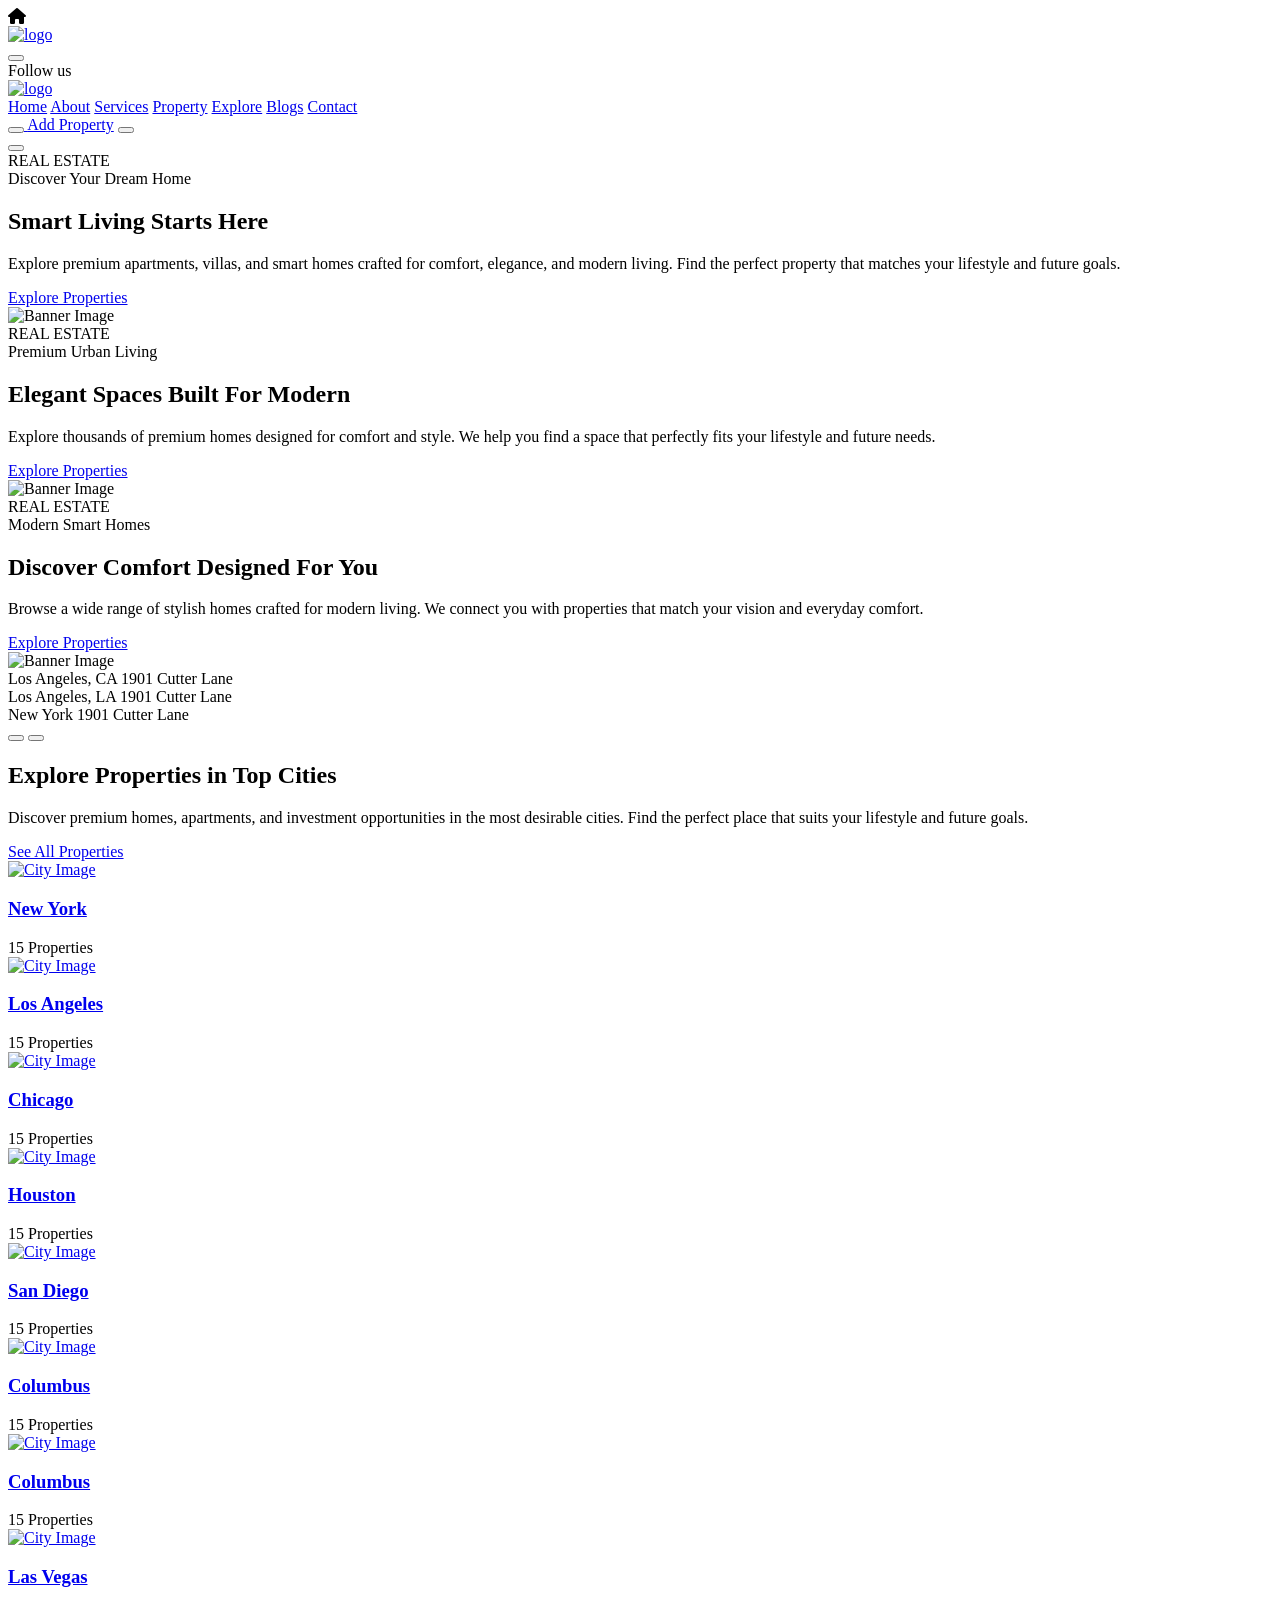
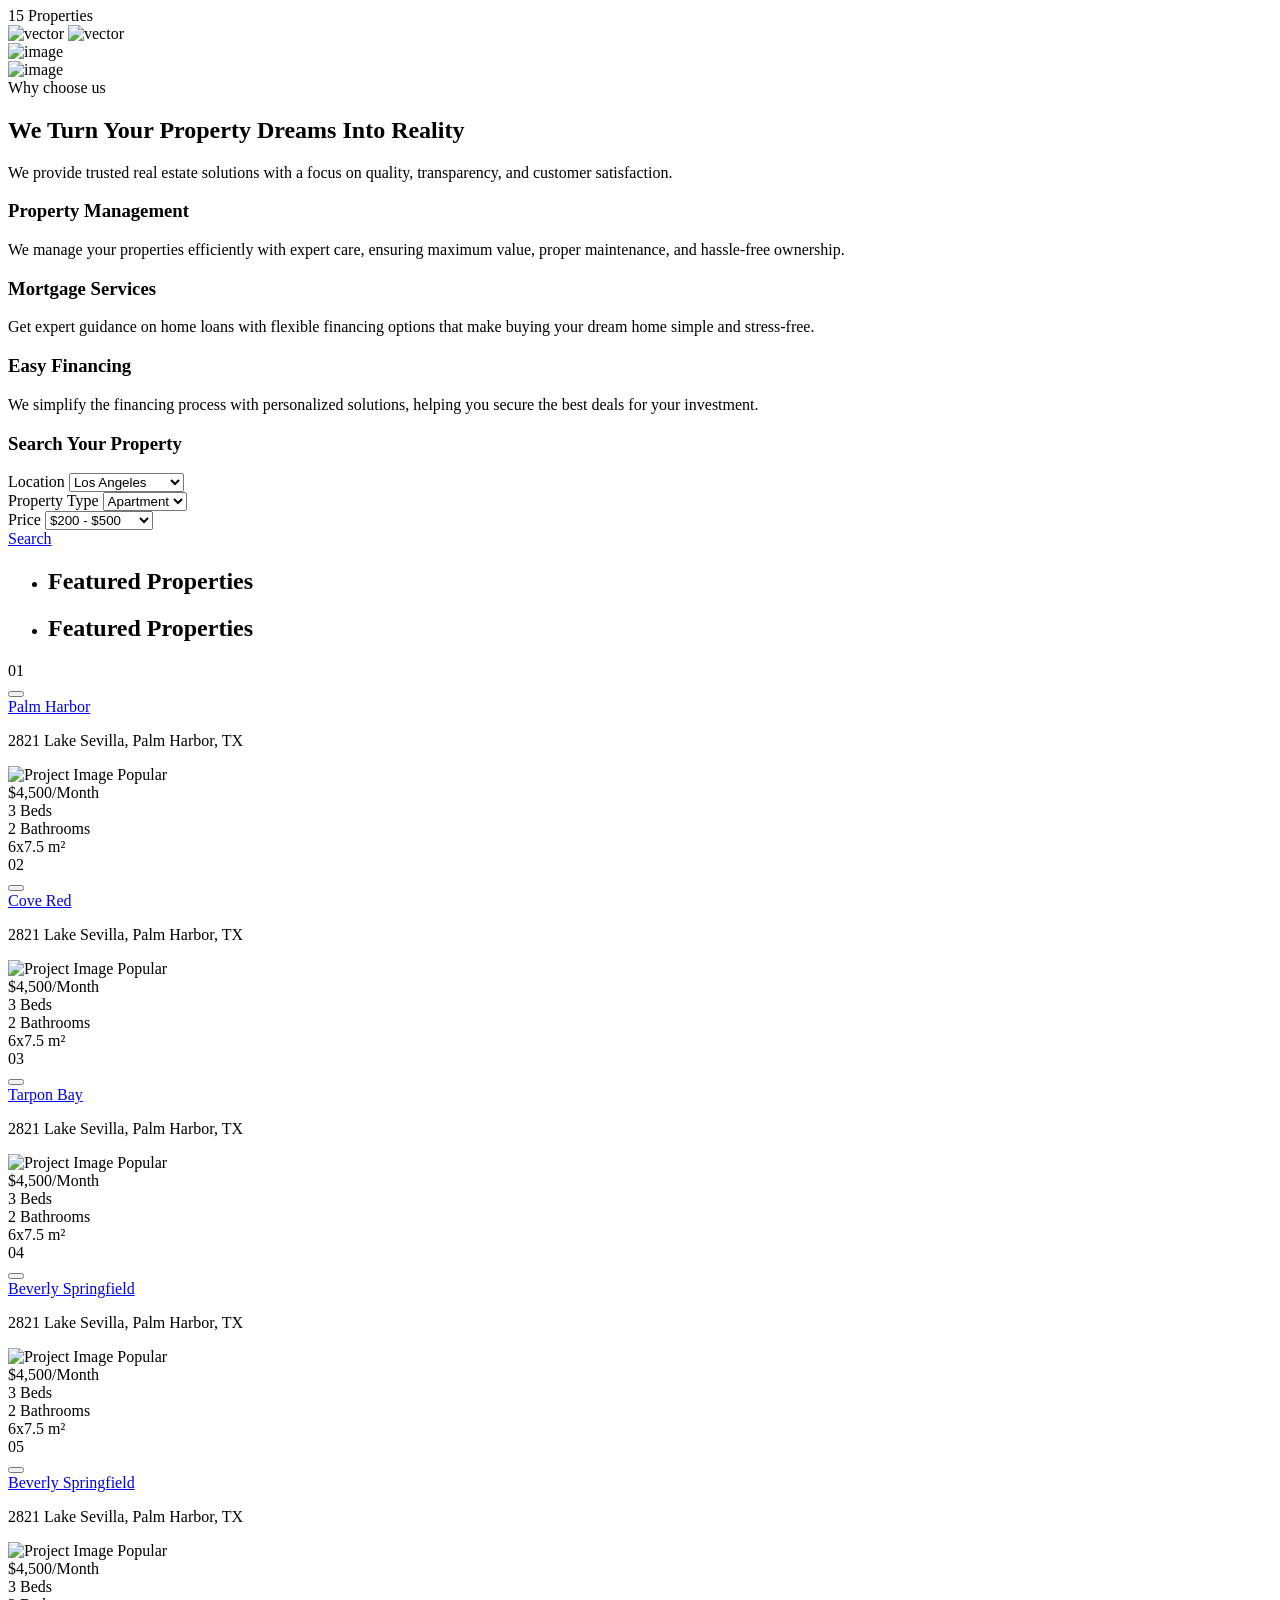
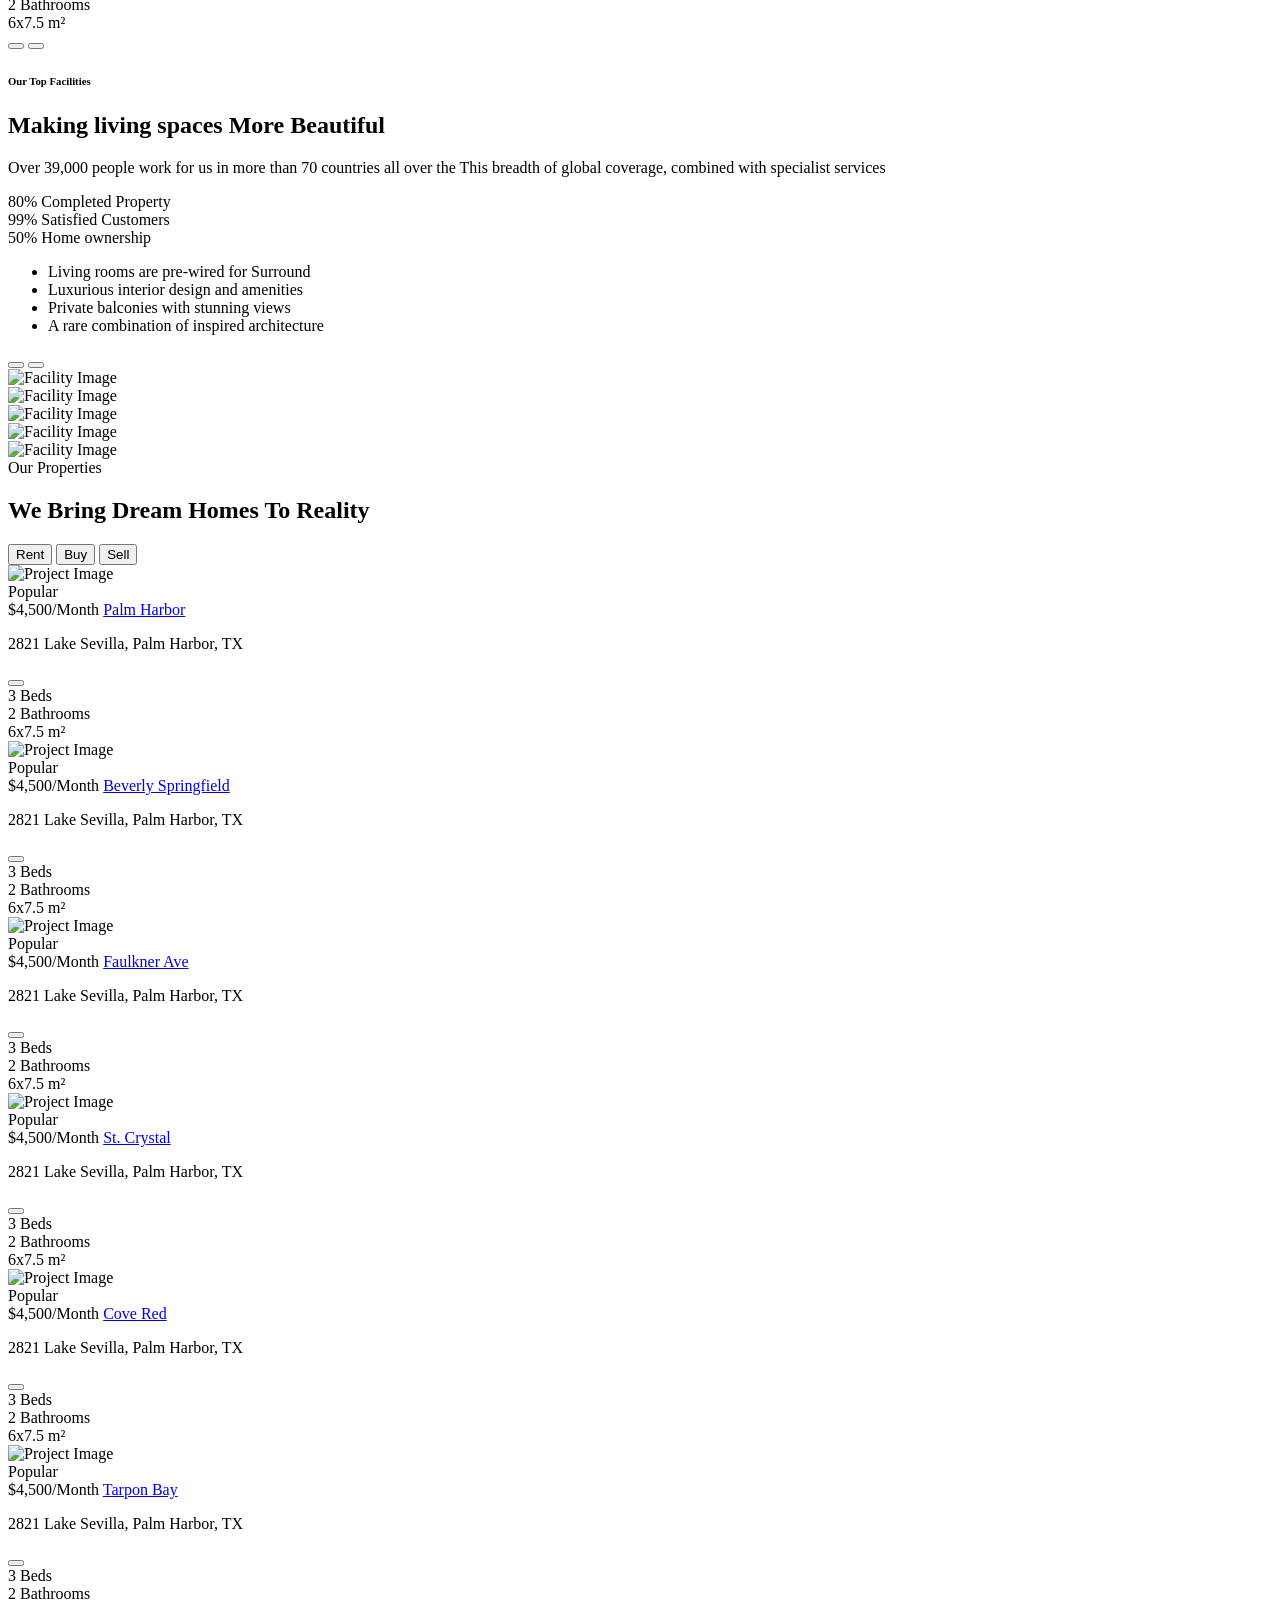
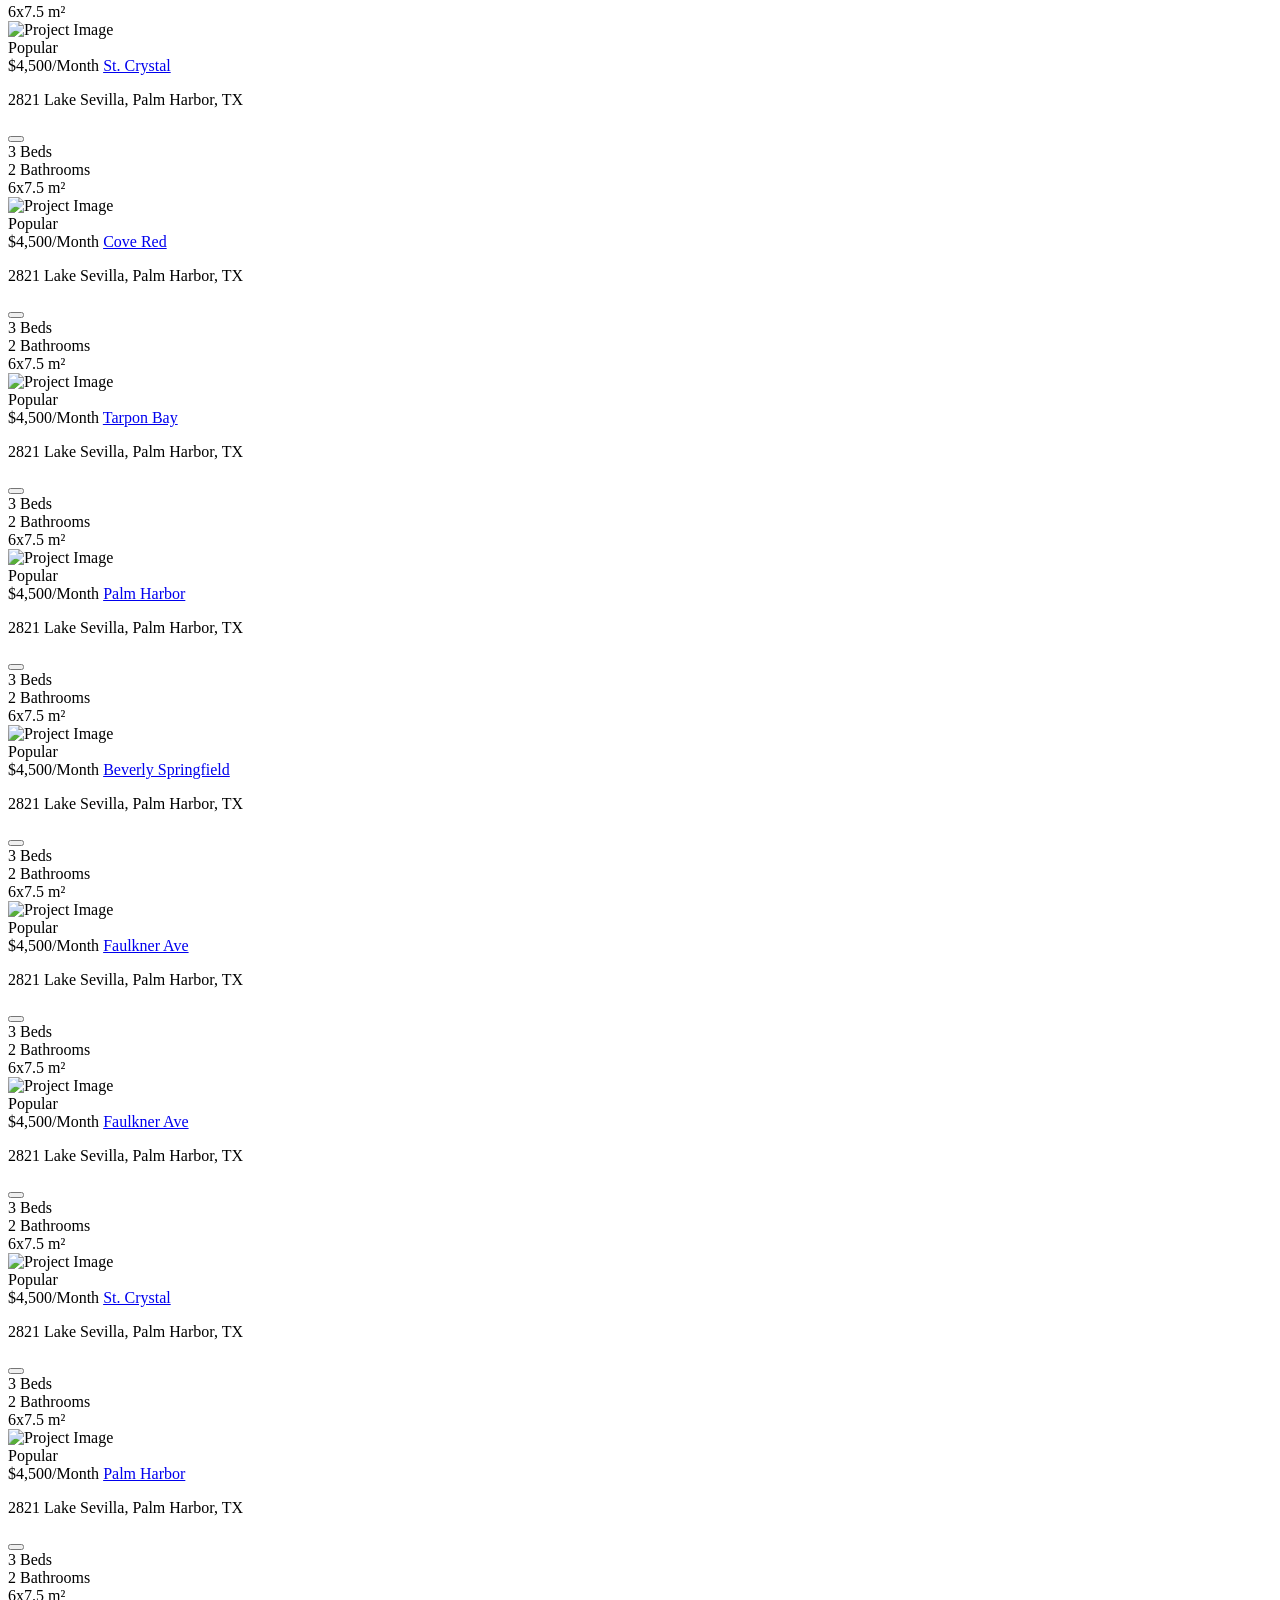
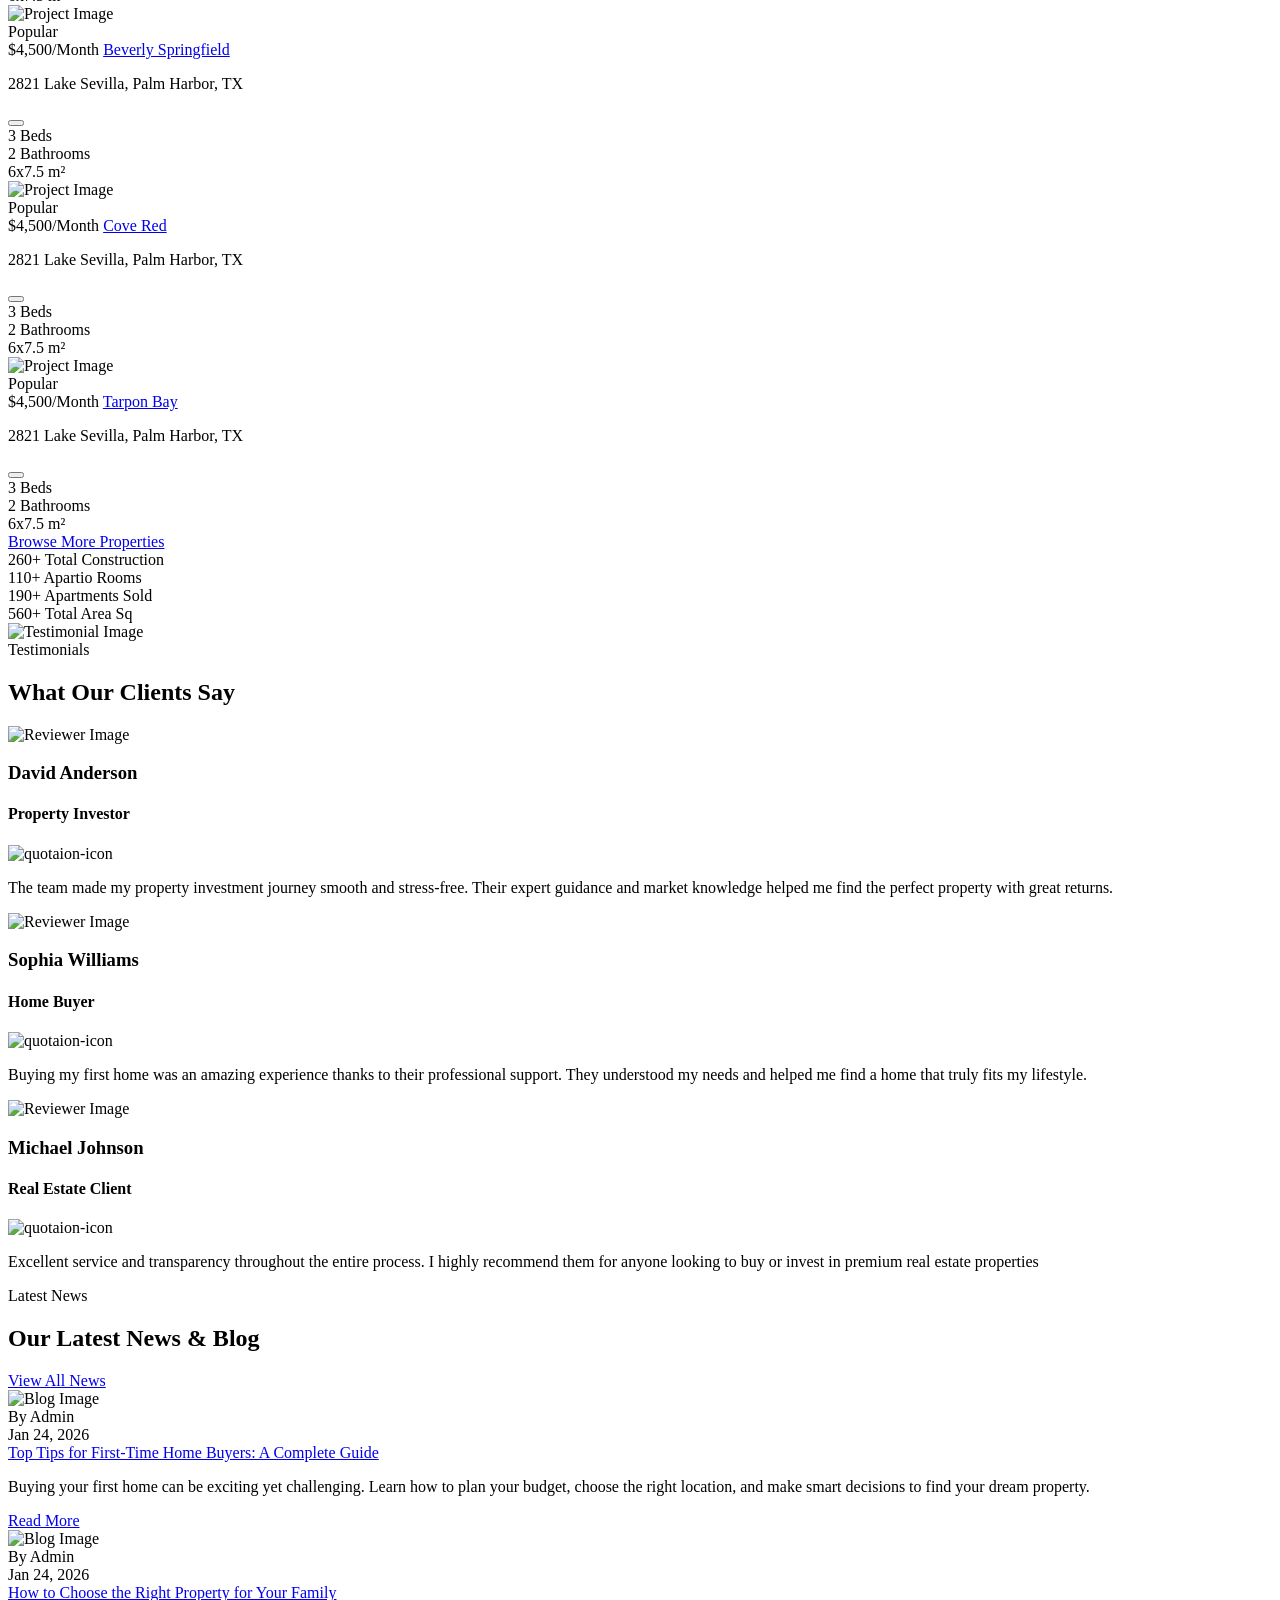
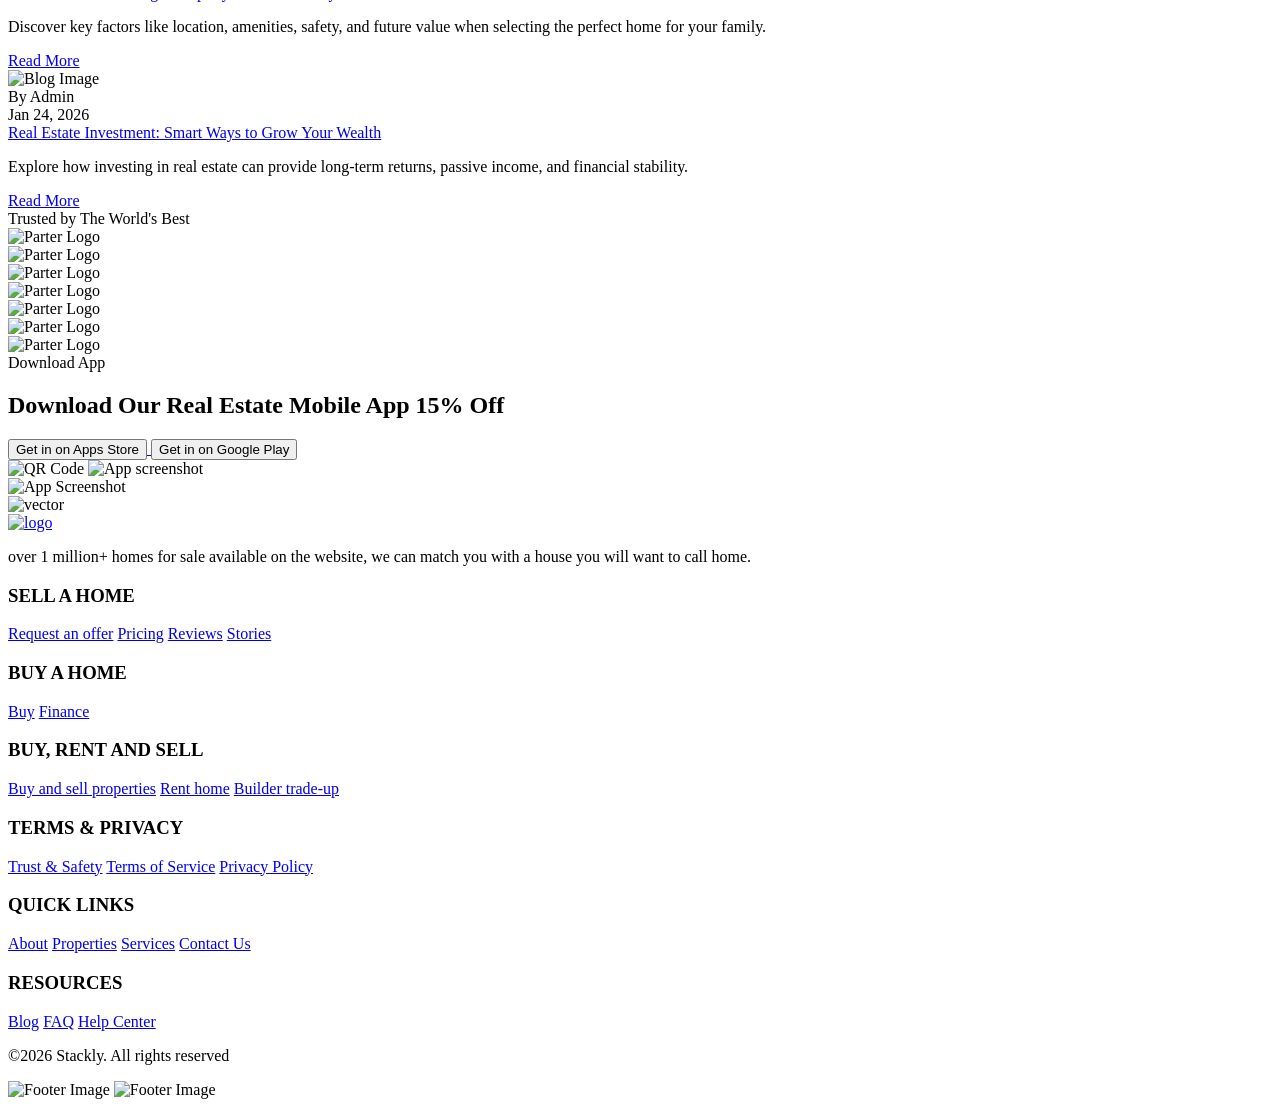
==== index.html @ b428b09b "Add files via upload" ====
<!DOCTYPE html>
<html lang="en">
<head>
    <meta charset="UTF-8">
    <meta name="viewport" content="width=device-width, initial-scale=1.0">
    <title>Stackly - Real Estate</title>

    <!-- libraries CSS -->
    <link rel="stylesheet" href="assets/icon/flaticon_real_estate.css">
        <link rel="stylesheet" href="https://cdnjs.cloudflare.com/ajax/libs/font-awesome/6.5.0/css/all.min.css">
    <link rel="stylesheet" href="assets/vendor/bootstrap/bootstrap.min.css">
    <link rel="stylesheet" href="assets/vendor/splide/splide.min.css">
    <link rel="stylesheet" href="assets/vendor/swiper/swiper-bundle.min.css">
    <link rel="stylesheet" href="assets/vendor/slim-select/slimselect.css">
    <link rel="stylesheet" href="assets/vendor/animate-wow/animate.min.css">

    <!-- custom CSS -->
    <link rel="stylesheet" href="assets/css/style.css">

</head>

<body>
    <div class="preloader" id="preloader">
  <!-- REAL ESTATE LOADER -->
<div id="loader">
    <div class="loader-container">

        <!-- Rotating Rings -->
        <div class="ring ring1"></div>
        <div class="ring ring2"></div>
        <div class="ring ring3"></div>

        <!-- Center Icon -->
        <div class="home-icon">
            <i class="fas fa-home"></i>
        </div>

    </div>
</div>
    </div>

    <!-- SIDEBAR SECTION START -->
    <div class="ul-sidebar">
        <!-- header -->
        <div class="ul-sidebar-header">
            <div class="ul-sidebar-header-logo">
                <a href="index.html">
                    <img src="assets/img/logo.webp" alt="logo" class="logo">
                </a>
            </div>
            <!-- sidebar closer -->
            <button class="ul-sidebar-closer"><i class="flaticon-close"></i></button>
        </div>

        <div class="ul-sidebar-header-nav-wrapper d-block d-lg-none"></div>

        <!-- sidebar footer -->
        <div class="ul-sidebar-footer">
            <span class="ul-sidebar-footer-title">Follow us</span>

            <div class="ul-sidebar-footer-social">
                <a href="404.html"><i class="flaticon-facebook"></i></a>
                <a href="404.html"><i class="flaticon-twitter"></i></a>
                <a href="404.html"><i class="flaticon-instagram"></i></a>
                <a href="404.html"><i class="flaticon-linkedin"></i></a>
            </div>
        </div>
    </div>
    <!-- SIDEBAR SECTION END -->

    <!-- HEADER SECTION START -->
    <header class="ul-header ul-header--home">
        <div class="ul-header-bottom">
            <div class="ul-header-bottom-wrapper">
                <!-- header left -->
                <div class="header-bottom-left">
                    <div class="logo-container">
                        <a href="index.html" class="d-inline-block"><img src="assets/img/logo.webp" alt="logo" class="logo"></a>
                    </div>
                </div>

                <!-- header nav -->
                <div class="ul-header-nav-wrapper">
                    <div class="to-go-to-sidebar-in-mobile">
                        <nav class="ul-header-nav">
                           <a href="index.html">Home</a>
                            <a href="about.html">About</a>
                           <a href="services.html">Services</a>
                           <a href="projects.html">Property</a>
                           <a href="how-it-works.html">Explore</a>
                           <a href="blog.html">Blogs</a>
                            <a href="contact.html">Contact</a>
                        </nav>
                    </div>
                </div>

                <!-- actions -->
                <div class="ul-header-actions">
                    <a href="login.html">
    <button>
        <i class="flaticon-user"></i>
    </button>
</a>
<a href="register.html" class="mobile-home-btn">
    <i class="flaticon-home"></i>
</a>
                    <a href="register.html" class="add-property-btn d-xxs-none"><i class="flaticon-home"></i> Add Property</a>
                    <button class="ul-header-sidebar-opener"><i class="flaticon-menu-button"></i></button>
                </div>

                <!-- sidebar opener -->
                <div class="d-none">
                    <button class="ul-header-sidebar-opener"><i class="flaticon-menu-button"></i></button>
                </div>
            </div>
        </div>
    </header>
    <!-- HEADER SECTION END -->

    <main>
        <!-- BANNER SECTION START -->
        <section class="ul-banner">
            <!-- top -->
            <div class="top">
                <div class="ul-banner-slider swiper">
                    <div class="swiper-wrapper">
                        <!-- single slide -->
                        <div class="swiper-slide">
                            <div class="ul-banner-slide slide-1">
                                <div class="ul-banner-container">
                                    <div class="row align-items-center flex-sm-row flex-column-reverse">
                                        <!-- banner text -->
           <div class="col-md-9 col-sm-8">

    <span class="ul-banner-slide-shadow-title">REAL ESTATE</span>

    <div class="ul-banner-slide-txt wow animate__fadeInUp">

        <span class="ul-banner-slide-sub-title">Discover Your Dream Home</span>

        <h1 class="ul-banner-slide-title">
            Smart Living Starts Here
        </h1>

        <p class="ul-banner-slide-descr">
            Explore premium apartments, villas, and smart homes crafted for comfort, elegance, and modern living. 
            Find the perfect property that matches your lifestyle and future goals.
        </p>

        <div class="ul-banner-slide-btns">
            <a href="404.html" class="ul-btn">Explore Properties</a>
        </div>

    </div>

</div>
                                        <!-- banner image -->
                                        <div class="col-md-3 col-sm-4">
                                            <div class="ul-banner-slide-img wow animate__fadeInUp">
                                                <img src="assets/img/banner-img-1.webp" alt="Banner Image">
                                                <a href="404.html" class="ul-banner-slide-video-btn"><i class="flaticon-play"></i></a>
                                            </div>
                                        </div>
                                    </div>
                                </div>
                            </div>
                        </div>
                        <!-- single slide -->
                        <div class="swiper-slide">
                            <div class="ul-banner-slide slide-2">
                                <div class="ul-banner-container">
                                    <div class="row align-items-center flex-sm-row flex-column-reverse">
                                        <!-- banner text -->
                                        <div class="col-md-9 col-sm-8">
    <span class="ul-banner-slide-shadow-title">REAL ESTATE</span>

    <div class="ul-banner-slide-txt wow animate__fadeInUp">
        <span class="ul-banner-slide-sub-title">Premium Urban Living</span>

        <h1 class="ul-banner-slide-title">
            Elegant Spaces Built For Modern
        </h1>

        <p class="ul-banner-slide-descr">
            Explore thousands of premium homes designed for comfort and style. We help you find a space that perfectly fits your lifestyle and future needs.
        </p>

        <div class="ul-banner-slide-btns">
            <a href="404.html" class="ul-btn">Explore Properties</a>
        </div>
    </div>
</div>
                                        <!-- banner image -->
                                        <div class="col-md-3 col-sm-4">
                                            <div class="ul-banner-slide-img wow animate__fadeInUp">
                                                <img src="assets/img/banner-img-2.webp" alt="Banner Image">
                                                <a href="404.html" class="ul-banner-slide-video-btn"><i class="flaticon-play"></i></a>
                                            </div>
                                        </div>
                                    </div>
                                </div>
                            </div>
                        </div>
                        <!-- single slide -->
                        <div class="swiper-slide">
                            <div class="ul-banner-slide slide-3">
                                <div class="ul-banner-container">
                                    <div class="row align-items-center flex-sm-row flex-column-reverse">
                                        <!-- banner text -->
      <div class="col-md-9 col-sm-8">
    <span class="ul-banner-slide-shadow-title">REAL ESTATE</span>

    <div class="ul-banner-slide-txt wow animate__fadeInUp">
        <span class="ul-banner-slide-sub-title">Modern Smart Homes</span>

        <h1 class="ul-banner-slide-title">
            Discover Comfort Designed For You
        </h1>

        <p class="ul-banner-slide-descr">
            Browse a wide range of stylish homes crafted for modern living. We connect you with properties that match your vision and everyday comfort.
        </p>

        <div class="ul-banner-slide-btns">
            <a href="404.html" class="ul-btn">Explore Properties</a>
        </div>
    </div>
</div>
                                        <!-- banner image -->
                                        <div class="col-md-3 col-sm-4">
                                            <div class="ul-banner-slide-img wow animate__fadeInUp">
                                                <img src="assets/img/banner-img-3.webp" alt="Banner Image">
                                                <a href="404.html" class="ul-banner-slide-video-btn"><i class="flaticon-play"></i></a>
                                            </div>
                                        </div>
                                    </div>
                                </div>
                            </div>
                        </div>
                    </div>
                </div>
            </div>

            <!-- bottom -->
            <div class="bottom">
                <div class="left wow animate__fadeInUp">
                    <div class="ul-banner-address-slider swiper">
                        <div class="swiper-wrapper">
                            <!-- single slide -->
                            <div class="swiper-slide">
                                <span class="address-1">Los Angeles, CA</span>
                                <span class="address-2">1901 Cutter Lane</span>
                            </div>

                            <!-- single slide -->
                            <div class="swiper-slide">
                                <span class="address-1">Los Angeles, LA</span>
                                <span class="address-2">1901 Cutter Lane</span>
                            </div>

                            <!-- single slide -->
                            <div class="swiper-slide">
                                <span class="address-1">New York</span>
                                <span class="address-2">1901 Cutter Lane</span>
                            </div>
                        </div>

                    </div>
                </div>

                <div class="right wow animate__fadeInUp">
                    <div class="ul-banner-slider-pagination"></div>
                    <div class="ul-banner-slider-nav ul-slider-nav">
                        <button class="prev"><i class="flaticon-left"></i></button>
                        <button class="next"><i class="flaticon-right"></i></button>
                    </div>
                </div>
            </div>
        </section>
        <!-- BANNER SECTION END -->


        <!-- CITIES SECTION START -->
        <section class="ul-cities ul-section-spacing">
            <div class="ul-container wow animate__fadeInUp">
                <!-- section heading -->
                <div class="ul-section-heading">
                    <div class="left">
                        <h2 class="ul-section-title">Explore Properties in Top Cities</h2>
                        <p class="ul-section-descr"> Discover premium homes, apartments, and investment opportunities in the most desirable cities. Find the perfect place that suits your lifestyle and future goals.</p>
                    </div>
                    <div class="right">
                        <a href="404.html" class="ul-btn">See All Properties</a>
                    </div>
                </div>

                <!-- cities -->
                <div class="row row-cols-xl-4 row-cols-md-3 row-cols-2 row-cols-xxs-1 g-4 mx-auto">
                    <!-- single city -->
                    <div class="col">
                        <div class="ul-city">
                            <div class="img"><a href="404.html"><img src="assets/img/city-1.webp" alt="City Image"></a></div>
                            <div class="txt">
                                <h3 class="ul-city-title"><a href="404.html">New York</a></h3>
                                <span class="ul-city-count">15 Properties</span>
                            </div>
                        </div>
                    </div>

                    <!-- single city -->
                    <div class="col">
                        <div class="ul-city">
                            <div class="img"><a href="404.html"><img src="assets/img/city-2.webp" alt="City Image"></a></div>
                            <div class="txt">
                                <h3 class="ul-city-title"><a href="404.html">Los Angeles</a></h3>
                                <span class="ul-city-count">15 Properties</span>
                            </div>
                        </div>
                    </div>

                    <!-- single city -->
                    <div class="col">
                        <div class="ul-city">
                            <div class="img"><a href="404.html"><img src="assets/img/city-3.webp" alt="City Image"></a></div>
                            <div class="txt">
                                <h3 class="ul-city-title"><a href="404.html">Chicago</a></h3>
                                <span class="ul-city-count">15 Properties</span>
                            </div>
                        </div>
                    </div>

                    <!-- single city -->
                    <div class="col">
                        <div class="ul-city">
                            <div class="img"><a href="404.html"><img src="assets/img/city-4.webp" alt="City Image"></a></div>
                            <div class="txt">
                                <h3 class="ul-city-title"><a href="404.html">Houston</a></h3>
                                <span class="ul-city-count">15 Properties</span>
                            </div>
                        </div>
                    </div>

                    <!-- single city -->
                    <div class="col">
                        <div class="ul-city">
                            <div class="img"><a href="404.html"><img src="assets/img/city-5.webp" alt="City Image"></a></div>
                            <div class="txt">
                                <h3 class="ul-city-title"><a href="404.html">San Diego</a></h3>
                                <span class="ul-city-count">15 Properties</span>
                            </div>
                        </div>
                    </div>

                    <!-- single city -->
                    <div class="col">
                        <div class="ul-city">
                            <div class="img"><a href="404.html"><img src="assets/img/city-6.webp" alt="City Image"></a></div>
                            <div class="txt">
                                <h3 class="ul-city-title"><a href="404.html">Columbus</a></h3>
                                <span class="ul-city-count">15 Properties</span>
                            </div>
                        </div>
                    </div>

                    <!-- single city -->
                    <div class="col">
                        <div class="ul-city">
                            <div class="img"><a href="404.html"><img src="assets/img/city-7.webp" alt="City Image"></a></div>
                            <div class="txt">
                                <h3 class="ul-city-title"><a href="404.html">Columbus</a></h3>
                                <span class="ul-city-count">15 Properties</span>
                            </div>
                        </div>
                    </div>

                    <!-- single city -->
                    <div class="col">
                        <div class="ul-city">
                            <div class="img"><a href="404.html"><img src="assets/img/city-8.webp" alt="City Image"></a></div>
                            <div class="txt">
                                <h3 class="ul-city-title"><a href="404.html">Las Vegas</a></h3>
                                <span class="ul-city-count">15 Properties</span>
                            </div>
                        </div>
                    </div>
                </div>
            </div>

            <!-- vector -->
            <div class="ul-cities-vectors">
                <img src="assets/img/cities-vector-1.webp" alt="vector" class="vector-1 wow animate__fadeInLeft">
                <img src="assets/img/cities-vector-2.webp" alt="vector" class="vector-2 wow animate__fadeInUp">
            </div>
        </section>
        <!-- CITIES SECTION END -->


        <!-- WHY CHOOSE US SECTION START -->
        <section class="ul-why-choose-us ul-section-spacing wow animate__fadeInUp">
            <div class="ul-container">
                <div class="row row-cols-lg-2 row-cols-1 align-items-center">
                    <div class="col">
                        <!-- <div class="d-flex justify-content-end"> -->
                        <div class="ul-why-choose-us-imgs">
                            <div class="img"><img src="assets/img/why1.webp" alt="image"></div>
                            <div class="img">
                                <img src="assets/img/why.webp" alt="image">
                                <!-- icon -->
                                <div class="icon"><i class="flaticon-home-agreement"></i></div>
                            </div>
                        </div>
                        <!-- </div> -->
                    </div>

                    <!-- txt -->
                    <div class="col">
                        <div class="ul-why-choose-us-txt">
                            <span class="ul-section-sub-title">Why choose us</span>
                            <h2 class="ul-section-title">We Turn Your Property Dreams Into Reality</h2>
                            <p class="ul-why-choose-us-heading-descr">We provide trusted real estate solutions with a focus on quality, transparency, and customer satisfaction.</p>

                            <div class="ul-why-choose-us-list">
                                <div class="ul-why-choose-us-list-item">
                                    <div class="icon"><i class="flaticon-property"></i></div>
                                    <div class="txt">
                                        <h3 class="ul-why-choose-us-list-item-title">Property Management</h3>
                                        <p class="ul-why-choose-us-list-item-descr">We manage your properties efficiently with expert care, ensuring maximum value, proper maintenance, and hassle-free ownership.</p>
                                    </div>
                                </div>

                                <div class="ul-why-choose-us-list-item">
                                    <div class="icon"><i class="flaticon-list-1"></i></div>
                                    <div class="txt">
                                        <h3 class="ul-why-choose-us-list-item-title">Mortgage Services</h3>
                                        <p class="ul-why-choose-us-list-item-descr">Get expert guidance on home loans with flexible financing options that make buying your dream home simple and stress-free.</p>
                                    </div>
                                </div>

                                <div class="ul-why-choose-us-list-item">
                                    <div class="icon"><i class="flaticon-change"></i></div>
                                    <div class="txt">
                                        <h3 class="ul-why-choose-us-list-item-title">Easy Financing</h3>
                                        <p class="ul-why-choose-us-list-item-descr">We simplify the financing process with personalized solutions, helping you secure the best deals for your investment.</p>
                                    </div>
                                </div>
                            </div>
                        </div>
                    </div>
                </div>
            </div>
        </section>
        <!-- WHY CHOOSE US SECTION END -->


        <!-- PROPERTY FILTER SEARCH SECTION START -->
        <section class="ul-property-filter-search ul-section-spacing pt-0">
            <div class="ul-property-filter-search-container">
                <h3 class="ul-property-filter-search-title text-center wow animate__fadeInUp">Search Your Property</h3>
                <form action="#" class="ul-property-filter-search-form wow animate__fadeInUp">
                    <div class="form-group">
                        <label for="filter-location">Location</label>
                        <select name="location" id="filter-location">
                            <option value="los-angeles">Los Angeles</option>
                            <option value="new-york">New York</option>
                            <option value="san-francisco">San Francisco</option>
                            <option value="san-diego">San Diego</option>
                            <option value="san-jose">San Jose</option>
                            <option value="san-bernardino">San Bernardino</option>
                        </select>
                    </div>
                    <div class="form-group">
                        <label for="filter-property-type">Property Type</label>
                        <select name="property-type" id="filter-property-type">
                            <option value="apartment">Apartment</option>
                            <option value="office">Office</option>
                            <option value="villa">Villa</option>
                        </select>
                    </div>
                    <div class="form-group">
                        <label for="filter-price">Price</label>
                        <select name="price" id="filter-price">
                            <option value="200-500">$200 - $500</option>
                            <option value="500-1000">$500 - $1000</option>
                            <option value="1000-1500">$1000 - $1500</option>
                        </select>
                    </div>

                   <a href="404.html" class="ul-btn">
    <span class="icon"><i class="flaticon-search"></i></span> Search
</a>
                </form>
            </div>
        </section>
        <!-- PROPERTY FILTER SEARCH SECTION END -->


        <!-- FEATURED PROPERTIES SECTION START -->
        <section class="ul-featured-properties ul-section-spacing">
            <!-- section title slider -->
            <div class="ul-featured-properties-title-slider splide">
                <div class="splide__track">
                    <ul class="splide__list">
                        <li class="splide__slide">
                            <h2 class="ul-featured-properties-title-txt"><i class="flaticon-star"></i> Featured Properties</h2>
                        </li>
                        <li class="splide__slide">
                            <h2 class="ul-featured-properties-title-txt"><i class="flaticon-star"></i> Featured Properties</h2>
                        </li>
                    </ul>
                </div>
            </div>

            <!-- properties slider -->
            <div class="ul-featured-properties-slider-wrapper wow animate__fadeInUp">
                <div class="ul-featured-properties-slider swiper">
                    <div class="swiper-wrapper">
                        <!-- single property slider item -->
                        <div class="swiper-slide">
                            <div class="ul-featured-property ul-project">
                                <div>
                                    <div class="header">
                                        <div class="left"><span class="index">01</span></div>
                                        <div class="right">
                                            <button class="ul-project-add-to-favorites-btn"><i class="flaticon-heart"></i></button>
                                        </div>
                                    </div>
                                    <a href="404.html" class="ul-project-title">Palm Harbor</a>
                                    <p class="ul-project-location">2821 Lake Sevilla, Palm Harbor, TX</p>
                                </div>
                                <div class="ul-project-img">
                                    <img src="assets/img/project-2.webp" alt="Project Image">
                                    <span class="ul-project-tag">Popular</span>
                                </div>
                                <div class="ul-project-txt">
                                    <!-- price -->
                                    <span class="ul-project-price"><span class="number">$4,500</span>/Month</span>
                                    <!-- infos -->
                                    <div class="ul-project-infos ul-featured-property-infos">
                                        <!-- single info -->
                                        <div class="ul-project-info ul-featured-property-info">
                                            <span class="icon"><i class="flaticon-bed-color"></i></span>
                                            <span class="text">3 Beds</span>
                                        </div>
                                        <!-- single info -->
                                        <div class="ul-project-info ul-featured-property-info">
                                            <span class="icon"><i class="flaticon-bath"></i></span>
                                            <span class="text">2 Bathrooms</span>
                                        </div>
                                        <!-- single info -->
                                        <div class="ul-project-info ul-featured-property-info">
                                            <span class="icon"><i class="flaticon-scale"></i></span>
                                            <span class="text">6x7.5 m²</span>
                                        </div>
                                    </div>
                                </div>
                            </div>
                        </div>

                        <!-- single property slider item -->
                        <div class="swiper-slide">
                            <div class="ul-featured-property ul-project">
                                <div>
                                    <div class="header">
                                        <div class="left"><span class="index">02</span></div>
                                        <div class="right">
                                            <button class="ul-project-add-to-favorites-btn"><i class="flaticon-heart"></i></button>
                                        </div>
                                    </div>
                                    <a href="404.html" class="ul-project-title">Cove Red</a>
                                    <p class="ul-project-location">2821 Lake Sevilla, Palm Harbor, TX</p>
                                </div>
                                <div class="ul-project-img">
                                    <img src="assets/img/project-6.webp" alt="Project Image">
                                    <span class="ul-project-tag">Popular</span>
                                </div>
                                <div class="ul-project-txt">
                                    <!-- price -->
                                    <span class="ul-project-price"><span class="number">$4,500</span>/Month</span>
                                    <!-- infos -->
                                    <div class="ul-project-infos ul-featured-property-infos">
                                        <!-- single info -->
                                        <div class="ul-project-info ul-featured-property-info">
                                            <span class="icon"><i class="flaticon-bed-color"></i></span>
                                            <span class="text">3 Beds</span>
                                        </div>
                                        <!-- single info -->
                                        <div class="ul-project-info ul-featured-property-info">
                                            <span class="icon"><i class="flaticon-bath"></i></span>
                                            <span class="text">2 Bathrooms</span>
                                        </div>
                                        <!-- single info -->
                                        <div class="ul-project-info ul-featured-property-info">
                                            <span class="icon"><i class="flaticon-scale"></i></span>
                                            <span class="text">6x7.5 m²</span>
                                        </div>
                                    </div>
                                </div>
                            </div>
                        </div>

                        <!-- single property slider item -->
                        <div class="swiper-slide">
                            <div class="ul-featured-property ul-project">
                                <div>
                                    <div class="header">
                                        <div class="left"><span class="index">03</span></div>
                                        <div class="right">
                                            <button class="ul-project-add-to-favorites-btn"><i class="flaticon-heart"></i></button>
                                        </div>
                                    </div>
                                    <a href="404.html" class="ul-project-title">Tarpon Bay</a>
                                    <p class="ul-project-location">2821 Lake Sevilla, Palm Harbor, TX</p>
                                </div>
                                <div class="ul-project-img">
                                    <img src="assets/img/project-1.webp" alt="Project Image">
                                    <span class="ul-project-tag">Popular</span>
                                </div>
                                <div class="ul-project-txt">
                                    <!-- price -->
                                    <span class="ul-project-price"><span class="number">$4,500</span>/Month</span>
                                    <!-- infos -->
                                    <div class="ul-project-infos ul-featured-property-infos">
                                        <!-- single info -->
                                        <div class="ul-project-info ul-featured-property-info">
                                            <span class="icon"><i class="flaticon-bed-color"></i></span>
                                            <span class="text">3 Beds</span>
                                        </div>
                                        <!-- single info -->
                                        <div class="ul-project-info ul-featured-property-info">
                                            <span class="icon"><i class="flaticon-bath"></i></span>
                                            <span class="text">2 Bathrooms</span>
                                        </div>
                                        <!-- single info -->
                                        <div class="ul-project-info ul-featured-property-info">
                                            <span class="icon"><i class="flaticon-scale"></i></span>
                                            <span class="text">6x7.5 m²</span>
                                        </div>
                                    </div>
                                </div>
                            </div>
                        </div>

                        <!-- single property slider item -->
                        <div class="swiper-slide">
                            <div class="ul-featured-property ul-project">
                                <div>
                                    <div class="header">
                                        <div class="left"><span class="index">04</span></div>
                                        <div class="right">
                                            <button class="ul-project-add-to-favorites-btn"><i class="flaticon-heart"></i></button>
                                        </div>
                                    </div>
                                    <a href="404.html" class="ul-project-title">Beverly Springfield</a>
                                    <p class="ul-project-location">2821 Lake Sevilla, Palm Harbor, TX</p>
                                </div>
                                <div class="ul-project-img">
                                    <img src="assets/img/project-4.webp" alt="Project Image">
                                    <span class="ul-project-tag">Popular</span>
                                </div>
                                <div class="ul-project-txt">
                                    <!-- price -->
                                    <span class="ul-project-price"><span class="number">$4,500</span>/Month</span>
                                    <!-- infos -->
                                    <div class="ul-project-infos ul-featured-property-infos">
                                        <!-- single info -->
                                        <div class="ul-project-info ul-featured-property-info">
                                            <span class="icon"><i class="flaticon-bed-color"></i></span>
                                            <span class="text">3 Beds</span>
                                        </div>
                                        <!-- single info -->
                                        <div class="ul-project-info ul-featured-property-info">
                                            <span class="icon"><i class="flaticon-bath"></i></span>
                                            <span class="text">2 Bathrooms</span>
                                        </div>
                                        <!-- single info -->
                                        <div class="ul-project-info ul-featured-property-info">
                                            <span class="icon"><i class="flaticon-scale"></i></span>
                                            <span class="text">6x7.5 m²</span>
                                        </div>
                                    </div>
                                </div>
                            </div>
                        </div>

                        <!-- single property slider item -->
                        <div class="swiper-slide">
                            <div class="ul-featured-property ul-project">
                                <div>
                                    <div class="header">
                                        <div class="left"><span class="index">05</span></div>
                                        <div class="right">
                                            <button class="ul-project-add-to-favorites-btn"><i class="flaticon-heart"></i></button>
                                        </div>
                                    </div>
                                    <a href="404.html" class="ul-project-title">Beverly Springfield</a>
                                    <p class="ul-project-location">2821 Lake Sevilla, Palm Harbor, TX</p>
                                </div>
                                <div class="ul-project-img">
                                    <img src="assets/img/project-5.webp" alt="Project Image">
                                    <span class="ul-project-tag">Popular</span>
                                </div>
                                <div class="ul-project-txt">
                                    <!-- price -->
                                    <span class="ul-project-price"><span class="number">$4,500</span>/Month</span>
                                    <!-- infos -->
                                    <div class="ul-project-infos ul-featured-property-infos">
                                        <!-- single info -->
                                        <div class="ul-project-info ul-featured-property-info">
                                            <span class="icon"><i class="flaticon-bed-color"></i></span>
                                            <span class="text">3 Beds</span>
                                        </div>
                                        <!-- single info -->
                                        <div class="ul-project-info ul-featured-property-info">
                                            <span class="icon"><i class="flaticon-bath"></i></span>
                                            <span class="text">2 Bathrooms</span>
                                        </div>
                                        <!-- single info -->
                                        <div class="ul-project-info ul-featured-property-info">
                                            <span class="icon"><i class="flaticon-scale"></i></span>
                                            <span class="text">6x7.5 m²</span>
                                        </div>
                                    </div>
                                </div>
                            </div>
                        </div>
                    </div>
                </div>

                <!-- slider navigation -->
                <div class="ul-featured-properties-slider-nav ul-slider-nav">
                    <button class="prev"><i class="flaticon-arrow"></i></button>
                    <button class="next"><i class="flaticon-right-arrow"></i></button>
                </div>
            </div>
        </section>
        <!-- FEATURED PROPERTIES SECTION END -->


        <!-- FACILITY SECTION START -->
        <section class="ul-facilities ul-section-spacing">
            <div class="ul-container">
                <div class="row ul-bs-row row-cols-lg-2 row-cols-1 wow animate__fadeInUp">
                    <!-- text -->
                    <div class="col">
                        <div class="ul-facilities-txt">
                            <h6 class="ul-section-sub-title">Our Top Facilities</h6>
                            <h2 class="ul-section-title">Making living spaces More Beautiful</h2>
                            <p class="ul-facilities-descr">Over 39,000 people work for us in more than 70 countries all over the This breadth of global coverage, combined with specialist services</p>

                            <div class="ul-facilities-stats">
                                <!-- single stat -->
                                <div class="ul-facilities-stat">
                                    <span class="number">80%</span>
                                    <span class="txt">Completed Property</span>
                                </div>
                                <!-- single stat -->
                                <div class="ul-facilities-stat">
                                    <span class="number">99%</span>
                                    <span class="txt">Satisfied Customers</span>
                                </div>
                                <!-- single stat -->
                                <div class="ul-facilities-stat">
                                    <span class="number">50%</span>
                                    <span class="txt">Home ownership</span>
                                </div>
                            </div>

                            <div class="ul-facilities-list">
                                <ul>
                                    <li>Living rooms are pre-wired for Surround</li>
                                    <li>Luxurious interior design and amenities</li>
                                    <li>Private balconies with stunning views</li>
                                    <li>A rare combination of inspired architecture</li>
                                </ul>
                            </div>

                            <div class="ul-facilities-img-slider-wrapper">
                                <div class="ul-facilities-img-slider-nav ul-slider-nav">
                                    <button class="prev"><i class="flaticon-arrow"></i></button>
                                    <button class="next"><i class="flaticon-right-arrow"></i></button>
                                </div>
                                <div class="ul-facilities-img-slider swiper">
                                    <div class="swiper-wrapper">
                                        <div class="swiper-slide"><img src="assets/img/project-1.webp" alt="Facility Image"></div>
                                        <div class="swiper-slide"><img src="assets/img/project-2.webp" alt="Facility Image"></div>
                                        <div class="swiper-slide"><img src="assets/img/project-3.webp" alt="Facility Image"></div>
                                        <div class="swiper-slide"><img src="assets/img/project-4.webp" alt="Facility Image"></div>
                                    </div>
                                </div>
                            </div>
                        </div>
                    </div>

                    <!-- img -->
                    <div class="col">
                        <div class="ul-facilities-img"><img src="assets/img/facilities.webp" alt="Facility Image"></div>
                    </div>
                </div>
            </div>
        </section>
        <!-- FACILITY SECTION END -->


        <!-- PROPERTIES SECTION START -->
        <section class="ul-properties ul-section-spacing">
            <div class="ul-container">
                <!-- section heading -->
                <div class="ul-section-heading text-center justify-content-center wow animate__fadeInUp">
                    <div>
                        <span class="ul-section-sub-title">Our Properties</span>
                        <h2 class="ul-section-title">We Bring Dream Homes To Reality</h2>
                    </div>
                </div>

                <div class="ul-properties-tab-navs wow animate__fadeInUp">
                    <button class="tab-nav active" data-tab="tab-rent"><i class="flaticon-key"></i> Rent</button>
                    <button class="tab-nav" data-tab="tab-buy"><i class="flaticon-buy"></i> Buy</button>
                    <button class="tab-nav" data-tab="tab-sell"><i class="flaticon-house-2"></i> Sell</button>
                </div>

                <div class="tabs-wrapper wow animate__fadeInUp">
                    <!-- 1st tab / rent -->
                    <div class="ul-tab active" id="tab-rent">
                        <div class="row row-cols-md-3 row-cols-2 row-cols-xxs-1 ul-bs-row">
                            <!-- single project -->
                            <div class="col">
                                <div class="ul-project">
                                    <div class="ul-project-img"><img src="assets/img/project-1.webp" alt="Project Image"></div>
                                    <div class="ul-project-txt">
                                        <span class="ul-project-tag">Popular</span>
                                        <div class="top">
                                            <div class="left">
                                                <span class="ul-project-price"><span class="number">$4,500</span>/Month</span>
                                                <a href="404.html" class="ul-project-title">Palm Harbor</a>
                                                <p class="ul-project-location">2821 Lake Sevilla, Palm Harbor, TX</p>
                                            </div>
                                            <div class="right">
                                                <button class="ul-project-add-to-favorites-btn"><i class="flaticon-heart"></i></button>
                                            </div>
                                        </div>

                                        <!-- bottom -->
                                        <div class="ul-project-infos ul-featured-property-infos">
                                            <!-- single info -->
                                            <div class="ul-project-info ul-featured-property-info">
                                                <span class="icon"><i class="flaticon-bed-color"></i></span>
                                                <span class="text">3 Beds</span>
                                            </div>
                                            <!-- single info -->
                                            <div class="ul-project-info ul-featured-property-info">
                                                <span class="icon"><i class="flaticon-bath"></i></span>
                                                <span class="text">2 Bathrooms</span>
                                            </div>
                                            <!-- single info -->
                                            <div class="ul-project-info ul-featured-property-info">
                                                <span class="icon"><i class="flaticon-scale"></i></span>
                                                <span class="text">6x7.5 m²</span>
                                            </div>
                                        </div>
                                    </div>
                                </div>
                            </div>

                            <!-- single project -->
                            <div class="col">
                                <div class="ul-project">
                                    <div class="ul-project-img"><img src="assets/img/project-2.webp" alt="Project Image"></div>
                                    <div class="ul-project-txt">
                                        <span class="ul-project-tag">Popular</span>
                                        <div class="top">
                                            <div class="left">
                                                <span class="ul-project-price"><span class="number">$4,500</span>/Month</span>
                                                <a href="404.html" class="ul-project-title">Beverly Springfield</a>
                                                <p class="ul-project-location">2821 Lake Sevilla, Palm Harbor, TX</p>
                                            </div>
                                            <div class="right">
                                                <button class="ul-project-add-to-favorites-btn"><i class="flaticon-heart"></i></button>
                                            </div>
                                        </div>

                                        <!-- bottom -->
                                        <div class="ul-project-infos ul-featured-property-infos">
                                            <!-- single info -->
                                            <div class="ul-project-info ul-featured-property-info">
                                                <span class="icon"><i class="flaticon-bed-color"></i></span>
                                                <span class="text">3 Beds</span>
                                            </div>
                                            <!-- single info -->
                                            <div class="ul-project-info ul-featured-property-info">
                                                <span class="icon"><i class="flaticon-bath"></i></span>
                                                <span class="text">2 Bathrooms</span>
                                            </div>
                                            <!-- single info -->
                                            <div class="ul-project-info ul-featured-property-info">
                                                <span class="icon"><i class="flaticon-scale"></i></span>
                                                <span class="text">6x7.5 m²</span>
                                            </div>
                                        </div>
                                    </div>
                                </div>
                            </div>

                            <!-- single project -->
                            <div class="col">
                                <div class="ul-project">
                                    <div class="ul-project-img"><img src="assets/img/project-3.webp" alt="Project Image"></div>
                                    <div class="ul-project-txt">
                                        <span class="ul-project-tag">Popular</span>
                                        <div class="top">
                                            <div class="left">
                                                <span class="ul-project-price"><span class="number">$4,500</span>/Month</span>
                                                <a href="404.html" class="ul-project-title">Faulkner Ave</a>
                                                <p class="ul-project-location">2821 Lake Sevilla, Palm Harbor, TX</p>
                                            </div>
                                            <div class="right">
                                                <button class="ul-project-add-to-favorites-btn"><i class="flaticon-heart"></i></button>
                                            </div>
                                        </div>

                                        <!-- bottom -->
                                        <div class="ul-project-infos ul-featured-property-infos">
                                            <!-- single info -->
                                            <div class="ul-project-info ul-featured-property-info">
                                                <span class="icon"><i class="flaticon-bed-color"></i></span>
                                                <span class="text">3 Beds</span>
                                            </div>
                                            <!-- single info -->
                                            <div class="ul-project-info ul-featured-property-info">
                                                <span class="icon"><i class="flaticon-bath"></i></span>
                                                <span class="text">2 Bathrooms</span>
                                            </div>
                                            <!-- single info -->
                                            <div class="ul-project-info ul-featured-property-info">
                                                <span class="icon"><i class="flaticon-scale"></i></span>
                                                <span class="text">6x7.5 m²</span>
                                            </div>
                                        </div>
                                    </div>
                                </div>
                            </div>

                            <!-- single project -->
                            <div class="col">
                                <div class="ul-project">
                                    <div class="ul-project-img"><img src="assets/img/project-4.webp" alt="Project Image"></div>
                                    <div class="ul-project-txt">
                                        <span class="ul-project-tag">Popular</span>
                                        <div class="top">
                                            <div class="left">
                                                <span class="ul-project-price"><span class="number">$4,500</span>/Month</span>
                                                <a href="404.html" class="ul-project-title">St. Crystal</a>
                                                <p class="ul-project-location">2821 Lake Sevilla, Palm Harbor, TX</p>
                                            </div>
                                            <div class="right">
                                                <button class="ul-project-add-to-favorites-btn"><i class="flaticon-heart"></i></button>
                                            </div>
                                        </div>

                                        <!-- bottom -->
                                        <div class="ul-project-infos ul-featured-property-infos">
                                            <!-- single info -->
                                            <div class="ul-project-info ul-featured-property-info">
                                                <span class="icon"><i class="flaticon-bed-color"></i></span>
                                                <span class="text">3 Beds</span>
                                            </div>
                                            <!-- single info -->
                                            <div class="ul-project-info ul-featured-property-info">
                                                <span class="icon"><i class="flaticon-bath"></i></span>
                                                <span class="text">2 Bathrooms</span>
                                            </div>
                                            <!-- single info -->
                                            <div class="ul-project-info ul-featured-property-info">
                                                <span class="icon"><i class="flaticon-scale"></i></span>
                                                <span class="text">6x7.5 m²</span>
                                            </div>
                                        </div>
                                    </div>
                                </div>
                            </div>

                            <!-- single project -->
                            <div class="col">
                                <div class="ul-project">
                                    <div class="ul-project-img"><img src="assets/img/project-5.webp" alt="Project Image"></div>
                                    <div class="ul-project-txt">
                                        <span class="ul-project-tag">Popular</span>
                                        <div class="top">
                                            <div class="left">
                                                <span class="ul-project-price"><span class="number">$4,500</span>/Month</span>
                                                <a href="404.html" class="ul-project-title">Cove Red</a>
                                                <p class="ul-project-location">2821 Lake Sevilla, Palm Harbor, TX</p>
                                            </div>
                                            <div class="right">
                                                <button class="ul-project-add-to-favorites-btn"><i class="flaticon-heart"></i></button>
                                            </div>
                                        </div>

                                        <!-- bottom -->
                                        <div class="ul-project-infos ul-featured-property-infos">
                                            <!-- single info -->
                                            <div class="ul-project-info ul-featured-property-info">
                                                <span class="icon"><i class="flaticon-bed-color"></i></span>
                                                <span class="text">3 Beds</span>
                                            </div>
                                            <!-- single info -->
                                            <div class="ul-project-info ul-featured-property-info">
                                                <span class="icon"><i class="flaticon-bath"></i></span>
                                                <span class="text">2 Bathrooms</span>
                                            </div>
                                            <!-- single info -->
                                            <div class="ul-project-info ul-featured-property-info">
                                                <span class="icon"><i class="flaticon-scale"></i></span>
                                                <span class="text">6x7.5 m²</span>
                                            </div>
                                        </div>
                                    </div>
                                </div>
                            </div>

                            <!-- single project -->
                            <div class="col">
                                <div class="ul-project">
                                    <div class="ul-project-img"><img src="assets/img/project-6.webp" alt="Project Image"></div>
                                    <div class="ul-project-txt">
                                        <span class="ul-project-tag">Popular</span>
                                        <div class="top">
                                            <div class="left">
                                                <span class="ul-project-price"><span class="number">$4,500</span>/Month</span>
                                                <a href="404.html" class="ul-project-title">Tarpon Bay</a>
                                                <p class="ul-project-location">2821 Lake Sevilla, Palm Harbor, TX</p>
                                            </div>
                                            <div class="right">
                                                <button class="ul-project-add-to-favorites-btn"><i class="flaticon-heart"></i></button>
                                            </div>
                                        </div>

                                        <!-- bottom -->
                                        <div class="ul-project-infos ul-featured-property-infos">
                                            <!-- single info -->
                                            <div class="ul-project-info ul-featured-property-info">
                                                <span class="icon"><i class="flaticon-bed-color"></i></span>
                                                <span class="text">3 Beds</span>
                                            </div>
                                            <!-- single info -->
                                            <div class="ul-project-info ul-featured-property-info">
                                                <span class="icon"><i class="flaticon-bath"></i></span>
                                                <span class="text">2 Bathrooms</span>
                                            </div>
                                            <!-- single info -->
                                            <div class="ul-project-info ul-featured-property-info">
                                                <span class="icon"><i class="flaticon-scale"></i></span>
                                                <span class="text">6x7.5 m²</span>
                                            </div>
                                        </div>
                                    </div>
                                </div>
                            </div>
                        </div>
                    </div>

                    <!-- 2nd tab / buy -->
                    <div class="ul-tab" id="tab-buy">
                        <div class="row row-cols-md-3 row-cols-2 row-cols-xxs-1 ul-bs-row">
                            <!-- single project -->
                            <div class="col">
                                <div class="ul-project">
                                    <div class="ul-project-img"><img src="assets/img/project-4.webp" alt="Project Image"></div>
                                    <div class="ul-project-txt">
                                        <span class="ul-project-tag">Popular</span>
                                        <div class="top">
                                            <div class="left">
                                                <span class="ul-project-price"><span class="number">$4,500</span>/Month</span>
                                                <a href="404.html" class="ul-project-title">St. Crystal</a>
                                                <p class="ul-project-location">2821 Lake Sevilla, Palm Harbor, TX</p>
                                            </div>
                                            <div class="right">
                                                <button class="ul-project-add-to-favorites-btn"><i class="flaticon-heart"></i></button>
                                            </div>
                                        </div>

                                        <!-- bottom -->
                                        <div class="ul-project-infos ul-featured-property-infos">
                                            <!-- single info -->
                                            <div class="ul-project-info ul-featured-property-info">
                                                <span class="icon"><i class="flaticon-bed-color"></i></span>
                                                <span class="text">3 Beds</span>
                                            </div>
                                            <!-- single info -->
                                            <div class="ul-project-info ul-featured-property-info">
                                                <span class="icon"><i class="flaticon-bath"></i></span>
                                                <span class="text">2 Bathrooms</span>
                                            </div>
                                            <!-- single info -->
                                            <div class="ul-project-info ul-featured-property-info">
                                                <span class="icon"><i class="flaticon-scale"></i></span>
                                                <span class="text">6x7.5 m²</span>
                                            </div>
                                        </div>
                                    </div>
                                </div>
                            </div>

                            <!-- single project -->
                            <div class="col">
                                <div class="ul-project">
                                    <div class="ul-project-img"><img src="assets/img/project-5.webp" alt="Project Image"></div>
                                    <div class="ul-project-txt">
                                        <span class="ul-project-tag">Popular</span>
                                        <div class="top">
                                            <div class="left">
                                                <span class="ul-project-price"><span class="number">$4,500</span>/Month</span>
                                                <a href="404.html" class="ul-project-title">Cove Red</a>
                                                <p class="ul-project-location">2821 Lake Sevilla, Palm Harbor, TX</p>
                                            </div>
                                            <div class="right">
                                                <button class="ul-project-add-to-favorites-btn"><i class="flaticon-heart"></i></button>
                                            </div>
                                        </div>

                                        <!-- bottom -->
                                        <div class="ul-project-infos ul-featured-property-infos">
                                            <!-- single info -->
                                            <div class="ul-project-info ul-featured-property-info">
                                                <span class="icon"><i class="flaticon-bed-color"></i></span>
                                                <span class="text">3 Beds</span>
                                            </div>
                                            <!-- single info -->
                                            <div class="ul-project-info ul-featured-property-info">
                                                <span class="icon"><i class="flaticon-bath"></i></span>
                                                <span class="text">2 Bathrooms</span>
                                            </div>
                                            <!-- single info -->
                                            <div class="ul-project-info ul-featured-property-info">
                                                <span class="icon"><i class="flaticon-scale"></i></span>
                                                <span class="text">6x7.5 m²</span>
                                            </div>
                                        </div>
                                    </div>
                                </div>
                            </div>

                            <!-- single project -->
                            <div class="col">
                                <div class="ul-project">
                                    <div class="ul-project-img"><img src="assets/img/project-6.webp" alt="Project Image"></div>
                                    <div class="ul-project-txt">
                                        <span class="ul-project-tag">Popular</span>
                                        <div class="top">
                                            <div class="left">
                                                <span class="ul-project-price"><span class="number">$4,500</span>/Month</span>
                                                <a href="404.html" class="ul-project-title">Tarpon Bay</a>
                                                <p class="ul-project-location">2821 Lake Sevilla, Palm Harbor, TX</p>
                                            </div>
                                            <div class="right">
                                                <button class="ul-project-add-to-favorites-btn"><i class="flaticon-heart"></i></button>
                                            </div>
                                        </div>

                                        <!-- bottom -->
                                        <div class="ul-project-infos ul-featured-property-infos">
                                            <!-- single info -->
                                            <div class="ul-project-info ul-featured-property-info">
                                                <span class="icon"><i class="flaticon-bed-color"></i></span>
                                                <span class="text">3 Beds</span>
                                            </div>
                                            <!-- single info -->
                                            <div class="ul-project-info ul-featured-property-info">
                                                <span class="icon"><i class="flaticon-bath"></i></span>
                                                <span class="text">2 Bathrooms</span>
                                            </div>
                                            <!-- single info -->
                                            <div class="ul-project-info ul-featured-property-info">
                                                <span class="icon"><i class="flaticon-scale"></i></span>
                                                <span class="text">6x7.5 m²</span>
                                            </div>
                                        </div>
                                    </div>
                                </div>
                            </div>

                            <!-- single project -->
                            <div class="col">
                                <div class="ul-project">
                                    <div class="ul-project-img"><img src="assets/img/project-1.webp" alt="Project Image"></div>
                                    <div class="ul-project-txt">
                                        <span class="ul-project-tag">Popular</span>
                                        <div class="top">
                                            <div class="left">
                                                <span class="ul-project-price"><span class="number">$4,500</span>/Month</span>
                                                <a href="404.html" class="ul-project-title">Palm Harbor</a>
                                                <p class="ul-project-location">2821 Lake Sevilla, Palm Harbor, TX</p>
                                            </div>
                                            <div class="right">
                                                <button class="ul-project-add-to-favorites-btn"><i class="flaticon-heart"></i></button>
                                            </div>
                                        </div>

                                        <!-- bottom -->
                                        <div class="ul-project-infos ul-featured-property-infos">
                                            <!-- single info -->
                                            <div class="ul-project-info ul-featured-property-info">
                                                <span class="icon"><i class="flaticon-bed-color"></i></span>
                                                <span class="text">3 Beds</span>
                                            </div>
                                            <!-- single info -->
                                            <div class="ul-project-info ul-featured-property-info">
                                                <span class="icon"><i class="flaticon-bath"></i></span>
                                                <span class="text">2 Bathrooms</span>
                                            </div>
                                            <!-- single info -->
                                            <div class="ul-project-info ul-featured-property-info">
                                                <span class="icon"><i class="flaticon-scale"></i></span>
                                                <span class="text">6x7.5 m²</span>
                                            </div>
                                        </div>
                                    </div>
                                </div>
                            </div>

                            <!-- single project -->
                            <div class="col">
                                <div class="ul-project">
                                    <div class="ul-project-img"><img src="assets/img/project-2.webp" alt="Project Image"></div>
                                    <div class="ul-project-txt">
                                        <span class="ul-project-tag">Popular</span>
                                        <div class="top">
                                            <div class="left">
                                                <span class="ul-project-price"><span class="number">$4,500</span>/Month</span>
                                                <a href="404.html" class="ul-project-title">Beverly Springfield</a>
                                                <p class="ul-project-location">2821 Lake Sevilla, Palm Harbor, TX</p>
                                            </div>
                                            <div class="right">
                                                <button class="ul-project-add-to-favorites-btn"><i class="flaticon-heart"></i></button>
                                            </div>
                                        </div>

                                        <!-- bottom -->
                                        <div class="ul-project-infos ul-featured-property-infos">
                                            <!-- single info -->
                                            <div class="ul-project-info ul-featured-property-info">
                                                <span class="icon"><i class="flaticon-bed-color"></i></span>
                                                <span class="text">3 Beds</span>
                                            </div>
                                            <!-- single info -->
                                            <div class="ul-project-info ul-featured-property-info">
                                                <span class="icon"><i class="flaticon-bath"></i></span>
                                                <span class="text">2 Bathrooms</span>
                                            </div>
                                            <!-- single info -->
                                            <div class="ul-project-info ul-featured-property-info">
                                                <span class="icon"><i class="flaticon-scale"></i></span>
                                                <span class="text">6x7.5 m²</span>
                                            </div>
                                        </div>
                                    </div>
                                </div>
                            </div>

                            <!-- single project -->
                            <div class="col">
                                <div class="ul-project">
                                    <div class="ul-project-img"><img src="assets/img/project-3.webp" alt="Project Image"></div>
                                    <div class="ul-project-txt">
                                        <span class="ul-project-tag">Popular</span>
                                        <div class="top">
                                            <div class="left">
                                                <span class="ul-project-price"><span class="number">$4,500</span>/Month</span>
                                                <a href="404.html" class="ul-project-title">Faulkner Ave</a>
                                                <p class="ul-project-location">2821 Lake Sevilla, Palm Harbor, TX</p>
                                            </div>
                                            <div class="right">
                                                <button class="ul-project-add-to-favorites-btn"><i class="flaticon-heart"></i></button>
                                            </div>
                                        </div>

                                        <!-- bottom -->
                                        <div class="ul-project-infos ul-featured-property-infos">
                                            <!-- single info -->
                                            <div class="ul-project-info ul-featured-property-info">
                                                <span class="icon"><i class="flaticon-bed-color"></i></span>
                                                <span class="text">3 Beds</span>
                                            </div>
                                            <!-- single info -->
                                            <div class="ul-project-info ul-featured-property-info">
                                                <span class="icon"><i class="flaticon-bath"></i></span>
                                                <span class="text">2 Bathrooms</span>
                                            </div>
                                            <!-- single info -->
                                            <div class="ul-project-info ul-featured-property-info">
                                                <span class="icon"><i class="flaticon-scale"></i></span>
                                                <span class="text">6x7.5 m²</span>
                                            </div>
                                        </div>
                                    </div>
                                </div>
                            </div>
                        </div>
                    </div>

                    <!-- 3rd tab / sell -->
                    <div class="ul-tab" id="tab-sell">
                        <div class="row row-cols-md-3 row-cols-2 row-cols-xxs-1 ul-bs-row">
                            <!-- single project -->
                            <div class="col">
                                <div class="ul-project">
                                    <div class="ul-project-img"><img src="assets/img/project-3.webp" alt="Project Image"></div>
                                    <div class="ul-project-txt">
                                        <span class="ul-project-tag">Popular</span>
                                        <div class="top">
                                            <div class="left">
                                                <span class="ul-project-price"><span class="number">$4,500</span>/Month</span>
                                                <a href="404.html" class="ul-project-title">Faulkner Ave</a>
                                                <p class="ul-project-location">2821 Lake Sevilla, Palm Harbor, TX</p>
                                            </div>
                                            <div class="right">
                                                <button class="ul-project-add-to-favorites-btn"><i class="flaticon-heart"></i></button>
                                            </div>
                                        </div>

                                        <!-- bottom -->
                                        <div class="ul-project-infos ul-featured-property-infos">
                                            <!-- single info -->
                                            <div class="ul-project-info ul-featured-property-info">
                                                <span class="icon"><i class="flaticon-bed-color"></i></span>
                                                <span class="text">3 Beds</span>
                                            </div>
                                            <!-- single info -->
                                            <div class="ul-project-info ul-featured-property-info">
                                                <span class="icon"><i class="flaticon-bath"></i></span>
                                                <span class="text">2 Bathrooms</span>
                                            </div>
                                            <!-- single info -->
                                            <div class="ul-project-info ul-featured-property-info">
                                                <span class="icon"><i class="flaticon-scale"></i></span>
                                                <span class="text">6x7.5 m²</span>
                                            </div>
                                        </div>
                                    </div>
                                </div>
                            </div>

                            <!-- single project -->
                            <div class="col">
                                <div class="ul-project">
                                    <div class="ul-project-img"><img src="assets/img/project-4.webp" alt="Project Image"></div>
                                    <div class="ul-project-txt">
                                        <span class="ul-project-tag">Popular</span>
                                        <div class="top">
                                            <div class="left">
                                                <span class="ul-project-price"><span class="number">$4,500</span>/Month</span>
                                                <a href="404.html" class="ul-project-title">St. Crystal</a>
                                                <p class="ul-project-location">2821 Lake Sevilla, Palm Harbor, TX</p>
                                            </div>
                                            <div class="right">
                                                <button class="ul-project-add-to-favorites-btn"><i class="flaticon-heart"></i></button>
                                            </div>
                                        </div>

                                        <!-- bottom -->
                                        <div class="ul-project-infos ul-featured-property-infos">
                                            <!-- single info -->
                                            <div class="ul-project-info ul-featured-property-info">
                                                <span class="icon"><i class="flaticon-bed-color"></i></span>
                                                <span class="text">3 Beds</span>
                                            </div>
                                            <!-- single info -->
                                            <div class="ul-project-info ul-featured-property-info">
                                                <span class="icon"><i class="flaticon-bath"></i></span>
                                                <span class="text">2 Bathrooms</span>
                                            </div>
                                            <!-- single info -->
                                            <div class="ul-project-info ul-featured-property-info">
                                                <span class="icon"><i class="flaticon-scale"></i></span>
                                                <span class="text">6x7.5 m²</span>
                                            </div>
                                        </div>
                                    </div>
                                </div>
                            </div>

                            <!-- single project -->
                            <div class="col">
                                <div class="ul-project">
                                    <div class="ul-project-img"><img src="assets/img/project-1.webp" alt="Project Image"></div>
                                    <div class="ul-project-txt">
                                        <span class="ul-project-tag">Popular</span>
                                        <div class="top">
                                            <div class="left">
                                                <span class="ul-project-price"><span class="number">$4,500</span>/Month</span>
                                                <a href="404.html" class="ul-project-title">Palm Harbor</a>
                                                <p class="ul-project-location">2821 Lake Sevilla, Palm Harbor, TX</p>
                                            </div>
                                            <div class="right">
                                                <button class="ul-project-add-to-favorites-btn"><i class="flaticon-heart"></i></button>
                                            </div>
                                        </div>

                                        <!-- bottom -->
                                        <div class="ul-project-infos ul-featured-property-infos">
                                            <!-- single info -->
                                            <div class="ul-project-info ul-featured-property-info">
                                                <span class="icon"><i class="flaticon-bed-color"></i></span>
                                                <span class="text">3 Beds</span>
                                            </div>
                                            <!-- single info -->
                                            <div class="ul-project-info ul-featured-property-info">
                                                <span class="icon"><i class="flaticon-bath"></i></span>
                                                <span class="text">2 Bathrooms</span>
                                            </div>
                                            <!-- single info -->
                                            <div class="ul-project-info ul-featured-property-info">
                                                <span class="icon"><i class="flaticon-scale"></i></span>
                                                <span class="text">6x7.5 m²</span>
                                            </div>
                                        </div>
                                    </div>
                                </div>
                            </div>

                            <!-- single project -->
                            <div class="col">
                                <div class="ul-project">
                                    <div class="ul-project-img"><img src="assets/img/project-2.webp" alt="Project Image"></div>
                                    <div class="ul-project-txt">
                                        <span class="ul-project-tag">Popular</span>
                                        <div class="top">
                                            <div class="left">
                                                <span class="ul-project-price"><span class="number">$4,500</span>/Month</span>
                                                <a href="404.html" class="ul-project-title">Beverly Springfield</a>
                                                <p class="ul-project-location">2821 Lake Sevilla, Palm Harbor, TX</p>
                                            </div>
                                            <div class="right">
                                                <button class="ul-project-add-to-favorites-btn"><i class="flaticon-heart"></i></button>
                                            </div>
                                        </div>

                                        <!-- bottom -->
                                        <div class="ul-project-infos ul-featured-property-infos">
                                            <!-- single info -->
                                            <div class="ul-project-info ul-featured-property-info">
                                                <span class="icon"><i class="flaticon-bed-color"></i></span>
                                                <span class="text">3 Beds</span>
                                            </div>
                                            <!-- single info -->
                                            <div class="ul-project-info ul-featured-property-info">
                                                <span class="icon"><i class="flaticon-bath"></i></span>
                                                <span class="text">2 Bathrooms</span>
                                            </div>
                                            <!-- single info -->
                                            <div class="ul-project-info ul-featured-property-info">
                                                <span class="icon"><i class="flaticon-scale"></i></span>
                                                <span class="text">6x7.5 m²</span>
                                            </div>
                                        </div>
                                    </div>
                                </div>
                            </div>

                            <!-- single project -->
                            <div class="col">
                                <div class="ul-project">
                                    <div class="ul-project-img"><img src="assets/img/project-5.webp" alt="Project Image"></div>
                                    <div class="ul-project-txt">
                                        <span class="ul-project-tag">Popular</span>
                                        <div class="top">
                                            <div class="left">
                                                <span class="ul-project-price"><span class="number">$4,500</span>/Month</span>
                                                <a href="404.html" class="ul-project-title">Cove Red</a>
                                                <p class="ul-project-location">2821 Lake Sevilla, Palm Harbor, TX</p>
                                            </div>
                                            <div class="right">
                                                <button class="ul-project-add-to-favorites-btn"><i class="flaticon-heart"></i></button>
                                            </div>
                                        </div>

                                        <!-- bottom -->
                                        <div class="ul-project-infos ul-featured-property-infos">
                                            <!-- single info -->
                                            <div class="ul-project-info ul-featured-property-info">
                                                <span class="icon"><i class="flaticon-bed-color"></i></span>
                                                <span class="text">3 Beds</span>
                                            </div>
                                            <!-- single info -->
                                            <div class="ul-project-info ul-featured-property-info">
                                                <span class="icon"><i class="flaticon-bath"></i></span>
                                                <span class="text">2 Bathrooms</span>
                                            </div>
                                            <!-- single info -->
                                            <div class="ul-project-info ul-featured-property-info">
                                                <span class="icon"><i class="flaticon-scale"></i></span>
                                                <span class="text">6x7.5 m²</span>
                                            </div>
                                        </div>
                                    </div>
                                </div>
                            </div>

                            <!-- single project -->
                            <div class="col">
                                <div class="ul-project">
                                    <div class="ul-project-img"><img src="assets/img/project-6.webp" alt="Project Image"></div>
                                    <div class="ul-project-txt">
                                        <span class="ul-project-tag">Popular</span>
                                        <div class="top">
                                            <div class="left">
                                                <span class="ul-project-price"><span class="number">$4,500</span>/Month</span>
                                                <a href="404.html" class="ul-project-title">Tarpon Bay</a>
                                                <p class="ul-project-location">2821 Lake Sevilla, Palm Harbor, TX</p>
                                            </div>
                                            <div class="right">
                                                <button class="ul-project-add-to-favorites-btn"><i class="flaticon-heart"></i></button>
                                            </div>
                                        </div>

                                        <!-- bottom -->
                                        <div class="ul-project-infos ul-featured-property-infos">
                                            <!-- single info -->
                                            <div class="ul-project-info ul-featured-property-info">
                                                <span class="icon"><i class="flaticon-bed-color"></i></span>
                                                <span class="text">3 Beds</span>
                                            </div>
                                            <!-- single info -->
                                            <div class="ul-project-info ul-featured-property-info">
                                                <span class="icon"><i class="flaticon-bath"></i></span>
                                                <span class="text">2 Bathrooms</span>
                                            </div>
                                            <!-- single info -->
                                            <div class="ul-project-info ul-featured-property-info">
                                                <span class="icon"><i class="flaticon-scale"></i></span>
                                                <span class="text">6x7.5 m²</span>
                                            </div>
                                        </div>
                                    </div>
                                </div>
                            </div>
                        </div>
                    </div>
                </div>

                <div class="text-center wow animate__fadeInUp">
                    <a href="404.html" class="ul-btn ul-properties-btn">Browse More Properties</a>
                </div>
            </div>
        </section>
        <!-- PROPERTIES SECTION END -->


        <!-- STATS SECTION START -->
        <div class="ul-stats ul-section-spacing">
            <!-- <div class="ul-container"> -->
            <div class="ul-stats-wrapper wow animate__fadeInUp">
                <div class="ul-stats-item">
                    <i class="flaticon-excavator"></i>
                    <span class="number">260+</span>
                    <span class="txt">Total Construction</span>
                </div>
                <div class="ul-stats-item">
                    <i class="flaticon-interior-design"></i>
                    <span class="number">110+</span>
                    <span class="txt">Apartio Rooms</span>
                </div>
                <div class="ul-stats-item">
                    <i class="flaticon-buildings"></i>
                    <span class="number">190+</span>
                    <span class="txt">Apartments Sold</span>
                </div>
                <div class="ul-stats-item">
                    <i class="flaticon-map"></i>
                    <span class="number">560+</span>
                    <span class="txt">Total Area Sq</span>
                </div>
            </div>
            <!-- </div> -->
        </div>
        <!-- STATS SECTION END -->


        <!-- TESTIMONIAL SECTION START -->
        <section class="ul-testimonial ul-section-spacing">
            <div class="ul-testimonial-container">
                <div class="row row-cols-lg-2 row-cols-1 gx-0 align-items-center flex-lg-row flex-column-reverse gy-5">
                    <!-- img -->
                    <div class="col">
                        <div class="ul-testimonial-img wow animate__fadeInUp">
                            <img src="assets/img/testimonial-img.webp" alt="Testimonial Image">
                        </div>
                    </div>

                    <!-- testimonial slider -->
                    <div class="col">
                        <div class="ul-testimonial-txt wow animate__fadeInUp">
                            <div class="ul-section-heading">
                                <div>
                                    <span class="ul-section-sub-title">Testimonials</span>
                                    <h2 class="ul-section-title">What Our Clients Say</h2>
                                </div>
                            </div>
                            <div class="ul-testimonial-slider swiper">
                                <div class="swiper-wrapper">
                                    <!-- single slide -->
                                    <div class="swiper-slide">
                                        <div class="ul-testimony">
                                            <div class="top">
                                                <div class="ul-testimony-reviewer-img">
                                                    <img src="assets/img/team-1.webp" alt="Reviewer Image">
                                                </div>

                                                <div class="ul-testimony-reviewer-info">
                                                    <h3 class="ul-testimony-reviewer-name">David Anderson</h3>
                                                    <h4 class="ul-testimony-reviewer-role">Property Investor</h4>
                                                    <div class="ul-testimony-rating">
                                                        <i class="flaticon-star"></i>
                                                        <i class="flaticon-star"></i>
                                                        <i class="flaticon-star"></i>
                                                        <i class="flaticon-star"></i>
                                                        <i class="flaticon-star"></i>
                                                    </div>
                                                </div>

                                                <div class="ul-testimony-quotation-icon flex-shrink-0">
                                                    <img src="assets/img/quotation-icon.webp" alt="quotaion-icon">
                                                </div>
                                            </div>
                                            <p class="ul-testimony-txt"> The team made my property investment journey smooth and stress-free. Their expert guidance and market knowledge helped me find the perfect property with great returns.</p>
                                        </div>
                                    </div>

                                    <!-- single slide -->
                                    <div class="swiper-slide">
                                        <div class="ul-testimony">
                                            <div class="top">
                                                <div class="ul-testimony-reviewer-img">
                                                    <img src="assets/img/team-2.webp" alt="Reviewer Image">
                                                </div>

                                                <div class="ul-testimony-reviewer-info">
                                                    <h3 class="ul-testimony-reviewer-name">Sophia Williams</h3>
                                                    <h4 class="ul-testimony-reviewer-role">Home Buyer</h4>
                                                    <div class="ul-testimony-rating">
                                                        <i class="flaticon-star"></i>
                                                        <i class="flaticon-star"></i>
                                                        <i class="flaticon-star"></i>
                                                        <i class="flaticon-star"></i>
                                                        <i class="flaticon-star"></i>
                                                    </div>
                                                </div>

                                                <div class="ul-testimony-quotation-icon flex-shrink-0">
                                                    <img src="assets/img/quotation-icon.webp" alt="quotaion-icon">
                                                </div>
                                            </div>
                                            <p class="ul-testimony-txt">Buying my first home was an amazing experience thanks to their professional support. They understood my needs and helped me find a home that truly fits my lifestyle.</p>
                                        </div>
                                    </div>

                                    <!-- single slide -->
                                    <div class="swiper-slide">
                                        <div class="ul-testimony">
                                            <div class="top">
                                                <div class="ul-testimony-reviewer-img">
                                                    <img src="assets/img/team-3.webp" alt="Reviewer Image">
                                                </div>

                                                <div class="ul-testimony-reviewer-info">
                                                    <h3 class="ul-testimony-reviewer-name">Michael Johnson</h3>
                                                    <h4 class="ul-testimony-reviewer-role">Real Estate Client</h4>
                                                    <div class="ul-testimony-rating">
                                                        <i class="flaticon-star"></i>
                                                        <i class="flaticon-star"></i>
                                                        <i class="flaticon-star"></i>
                                                        <i class="flaticon-star"></i>
                                                        <i class="flaticon-star"></i>
                                                    </div>
                                                </div>

                                                <div class="ul-testimony-quotation-icon flex-shrink-0">
                                                    <img src="assets/img/quotation-icon.webp" alt="quotaion-icon">
                                                </div>
                                            </div>
                                            <p class="ul-testimony-txt">Excellent service and transparency throughout the entire process. I highly recommend them for anyone looking to buy or invest in premium real estate properties</p>
                                        </div>
                                    </div>
                                </div>

                                <!-- slider pagination -->
                                <div class="ul-testimonial-slider-pagination"></div>
                            </div>
                        </div>
                    </div>
                </div>
            </div>
        </section>
        <!-- TESTIMONIAL SECTION END -->


        <!-- BLOG SECTION START -->
        <section class="ul-blogs ul-section-spacing">
            <div class="ul-container wow animate__fadeInUp">
                <!-- section heading -->
                <div class="ul-section-heading">
                    <div class="left">
                        <span class="ul-section-sub-title">Latest News</span>
                        <h2 class="ul-section-title">Our Latest News & Blog</h2>
                    </div>

                    <div class="right">
                        <a href="404.html" class="ul-btn ul-blogs-heading-btn">View All News</a>
                    </div>
                </div>


                <div class="row row-cols-lg-2 row-cols-1 ul-bs-row">
                    <!-- blog big -->
                    <div class="col">
                        <div class="ul-blog-wrapper">
                            <div class="ul-blog">
                                <div class="ul-blog-img"><img src="assets/img/blog-1.webp" alt="Blog Image"></div>
                                <div class="ul-blog-txt">
                                    <div class="ul-blog-infos">
                                        <!-- single info -->
                                        <div class="ul-blog-info">
                                            <span class="icon"><i class="flaticon-user"></i></span>
                                            <span class="text font-normal text-[14px] text-etGray">By Admin</span>
                                        </div>
                                        <!-- single info -->
                                        <div class="ul-blog-info">
                                            <span class="icon"><i class="flaticon-calendar"></i></span>
                                            <span class="text font-normal text-[14px] text-etGray">Jan 24, 2026</span>
                                        </div>
                                    </div>
                                    <a href="404.html" class="ul-blog-title">Top Tips for First-Time Home Buyers: A Complete Guide</a>
                                    <p class="ul-blog-excerpt"> Buying your first home can be exciting yet challenging. Learn how to plan your budget, choose the right location, and make smart decisions to find your dream property.</p>
                                    <a href="404.html" class="ul-blog-btn">Read More <span class="icon"><i class="flaticon-aro-left"></i></span></a>
                                </div>
                            </div>
                        </div>
                    </div>

                    <!-- blog -->
                    <div class="col">
                        <div class="ul-blog-wrapper">
                            <div class="ul-blog ul-blog-horizontal">
                                <div class="ul-blog-img"><img src="assets/img/blog-2.webp" alt="Blog Image"></div>
                                <div class="ul-blog-txt">
                                    <div class="ul-blog-infos">
                                        <!-- single info -->
                                        <div class="ul-blog-info">
                                            <span class="icon"><i class="flaticon-user"></i></span>
                                            <span class="text font-normal text-[14px] text-etGray">By Admin</span>
                                        </div>
                                        <!-- single info -->
                                        <div class="ul-blog-info">
                                            <span class="icon"><i class="flaticon-calendar"></i></span>
                                            <span class="text font-normal text-[14px] text-etGray">Jan 24, 2026</span>
                                        </div>
                                    </div>
                                    <a href="404.html" class="ul-blog-title">How to Choose the Right Property for Your Family</a>
                                    <p class="ul-blog-excerpt"> Discover key factors like location, amenities, safety, and future value when selecting the perfect home for your family.</p>
                                    <a href="404.html" class="ul-blog-btn">Read More <span class="icon"><i class="flaticon-aro-left"></i></span></a>
                                </div>
                            </div>

                            <div class="ul-blog ul-blog-horizontal">
                                <div class="ul-blog-img"><img src="assets/img/blog-3.webp" alt="Blog Image"></div>
                                <div class="ul-blog-txt">
                                    <div class="ul-blog-infos">
                                        <!-- single info -->
                                        <div class="ul-blog-info">
                                            <span class="icon"><i class="flaticon-user"></i></span>
                                            <span class="text font-normal text-[14px] text-etGray">By Admin</span>
                                        </div>
                                        <!-- single info -->
                                        <div class="ul-blog-info">
                                            <span class="icon"><i class="flaticon-calendar"></i></span>
                                            <span class="text font-normal text-[14px] text-etGray">Jan 24, 2026</span>
                                        </div>
                                    </div>
                                    <a href="404.html" class="ul-blog-title">Real Estate Investment: Smart Ways to Grow Your Wealth</a>
                                    <p class="ul-blog-excerpt">Explore how investing in real estate can provide long-term returns, passive income, and financial stability.</p>
                                    <a href="404.html" class="ul-blog-btn">Read More <span class="icon"><i class="flaticon-aro-left"></i></span></a>
                                </div>
                            </div>
                        </div>
                    </div>
                </div>
            </div>
        </section>
        <!-- BLOG SECTION END -->


        <!-- PARTNERS AREA START -->
        <div class="ul-partners-area">
            <div class="ul-container wow animate__fadeInUp">
                <span class="ul-partners-area-title">Trusted by The World's Best</span>

                <div class="ul-partners-slider swiper">
                    <div class="swiper-wrapper align-items-center">
                        <!-- single slide -->
                        <div class="swiper-slide">
                            <img src="assets/img/partner-1.webp" alt="Parter Logo">
                        </div>
                        <!-- single slide -->
                        <div class="swiper-slide">
                            <img src="assets/img/partner-2.webp" alt="Parter Logo">
                        </div>
                        <!-- single slide -->
                        <div class="swiper-slide">
                            <img src="assets/img/partner-3.webp" alt="Parter Logo">
                        </div>
                        <!-- single slide -->
                        <div class="swiper-slide">
                            <img src="assets/img/partner-4.webp" alt="Parter Logo">
                        </div>
                        <!-- single slide -->
                        <div class="swiper-slide">
                            <img src="assets/img/partner-5.webp" alt="Parter Logo">
                        </div>
                        <!-- single slide -->
                        <div class="swiper-slide">
                            <img src="assets/img/partner-6.webp" alt="Parter Logo">
                        </div>
                        <!-- single slide -->
                        <div class="swiper-slide">
                            <img src="assets/img/partner-1.webp" alt="Parter Logo">
                        </div>
                    </div>
                </div>
            </div>
        </div>
        <!-- PARTNERS AREA END -->


        <!-- APP AD SECTION START -->
        <div class="ul-app-ad wow animate__fadeInUp">
            <div class="ul-app-ad-container">
                <div class="ul-app-ad-content">
                    <div class="row align-items-start gy-5">
                        <!-- txt -->
                        <div class="col-lg-7">
                            <div class="ul-app-ad-txt">
                                <span class="ul-section-sub-title">Download App</span>
                                <h2 class="ul-section-title">Download Our Real Estate Mobile App <span class="colored">15% Off</span></h2>
                                <div class="ul-app-ad-btns">
                                    <a href="404.html">
    <button>
        <i class="flaticon-play"></i>
        <span>
            <span class="sub-title">Get in on</span>
            <span class="title">Apps Store</span>
        </span>
    </button>
</a>

<a href="404.html">
    <button>
        <i class="flaticon-play"></i>
        <span>
            <span class="sub-title">Get in on</span>
            <span class="title">Google Play</span>
        </span>
    </button>
</a>
                                </div>
                            </div>
                        </div>

                        <!-- img -->
                        <div class="col-lg-5">
                            <div class="ul-app-ad-imgs">
                                <div class="ul-app-ad-img">
                                    <!-- qr code -->
                                    <img src="assets/img/app-ad-qr-code.webp" alt="QR Code" class="ul-app-ad-qr-code">
                                    <!-- app screenshot 1 -->
                                    <img src="assets/img/app-ad-ss-1.webp" alt="App screenshot" class="ul-app-ad-ss-1">
                                </div>
                                <div class="ul-app-ad-img">
                                    <!-- app screenshot 2 -->
                                    <img src="assets/img/app-ad-ss-2.webp" alt="App Screenshot" class="ul-app-ad-ss-2">
                                </div>

                                <!-- vector -->
                                <img src="assets/img/app-ad-img-vector.webp" alt="vector" class="vector">
                            </div>
                        </div>
                    </div>
                </div>
            </div>
        </div>
        <!-- APP AD SECTION END -->
    </main>

    <!-- FOOTER SECTION START -->
    <footer class="ul-footer">
        <div class="ul-footer-top">
            <div class="ul-container">
                <div class="ul-footer-top-wrapper wow animate__fadeInUp">
                    <!-- <div class="row ul-bs-row"> -->
                    <!-- <div class="col-4"> -->
                    <div class="ul-footer-about">
                        <a href="index.html"><img src="assets/img/logo.webp" alt="logo"></a>
                        <p class="ul-footer-about-txt">over 1 million+ homes for sale available on the website, we can match you with a house you will want to call home.</p>
                        <div class="ul-footer-socials">
                            <a href="404.html"><i class="flaticon-facebook"></i></a>
                            <a href="404.html"><i class="flaticon-instagram"></i></a>
                            <a href="404.html"><i class="flaticon-twitter"></i></a>
                            <a href="404.html"><i class="flaticon-linkedin"></i></a>
                        </div>
                    </div>
                    <!-- </div> -->

                    <!-- <div class="col-7"> -->
                    <div class="single-column">
                        <div class="ul-footer-widget">
                            <h3 class="ul-footer-widget-title">SELL A HOME</h3>

                            <div class="ul-footer-widget-links">
                                <a href="404.html">Request an offer</a>
                                <a href="404.html">Pricing</a>
                                <a href="404.html">Reviews</a>
                                <a href="404.html">Stories</a>
                            </div>
                        </div>
                        <div class="ul-footer-widget">
                            <h3 class="ul-footer-widget-title">BUY A HOME</h3>

                            <div class="ul-footer-widget-links">
                                <a href="404.html">Buy</a>
                                <a href="404.html">Finance</a>
                            </div>
                        </div>
                    </div>
                    <div class="single-column">
                        <div class="ul-footer-widget">
                            <h3 class="ul-footer-widget-title">BUY, RENT AND SELL</h3>

                            <div class="ul-footer-widget-links">
                                <a href="404.html">Buy and sell properties</a>
                                <a href="404.html">Rent home</a>
                                <a href="404.html">Builder trade-up</a>
                            </div>
                        </div>
                        <div class="ul-footer-widget">
                            <h3 class="ul-footer-widget-title">TERMS & PRIVACY</h3>

                            <div class="ul-footer-widget-links">
                                <a href="404.html">Trust & Safety</a>
                                <a href="404.html">Terms of Service</a>
                                <a href="404.html">Privacy Policy</a>
                            </div>
                        </div>
                    </div>
                    <div class="single-column">
                        <div class="ul-footer-widget">
                            <h3 class="ul-footer-widget-title">QUICK LINKS</h3>

                            <div class="ul-footer-widget-links">
                                <a href="about.html">About</a>
                                <a href="projects.html">Properties</a>
                                <a href="services.html">Services</a>
                                <a href="contact.html">Contact Us</a>
                            </div>
                        </div>
                        <div class="ul-footer-widget">
                            <h3 class="ul-footer-widget-title">RESOURCES</h3>

                            <div class="ul-footer-widget-links">
                                <a href="blog.html">Blog</a>
                                <a href="404.html">FAQ</a>
                                <a href="404.html">Help Center</a>
                            </div>
                        </div>
                    </div>
                    <!-- </div> -->
                    <!-- </div> -->
                </div>
            </div>
        </div>

        <!-- footer bottom -->
        <div class="ul-footer-bottom">
            <p class="copyright-txt">&copy;2026 Stackly. All rights reserved</p>
        </div>

        <!-- vector -->
        <div class="ul-footer-vectors">
            <img src="assets/img/footer-vector-img-1.webp" alt="Footer Image" class="ul-footer-vector-1">
            <img src="assets/img/footer-vector-img-2.webp" alt="Footer Image" class="ul-footer-vector-2">
        </div>
    </footer>
    <!-- FOOTER SECTION END -->

    <!-- libraries JS -->
    <script src="assets/vendor/bootstrap/bootstrap.bundle.min.js"></script>
    <script src="assets/vendor/splide/splide.min.js"></script>
    <script src="assets/vendor/splide/splide-extension-auto-scroll.min.js"></script>
    <script src="assets/vendor/swiper/swiper-bundle.min.js"></script>
    <script src="assets/vendor/slim-select/slimselect.min.js"></script>
    <script src="assets/vendor/animate-wow/wow.min.js"></script>
    <script src="assets/vendor/splittype/index.min.js"></script>
    <script src="assets/vendor/mixitup/mixitup.min.js"></script>
    <script src="assets/vendor/fslightbox/fslightbox.js"></script>

    <!-- custom JS -->
    <script src="assets/js/main.js"></script>
    <script src="assets/js/tab.js"></script>
    <!-- <script src="assets/js/countdown.js"></script> -->

    <script>
document.querySelectorAll('.ul-project-add-to-favorites-btn').forEach(button => {
    button.addEventListener('click', function () {
        this.classList.toggle('active');
    });
});
</script>
</body>
</html>
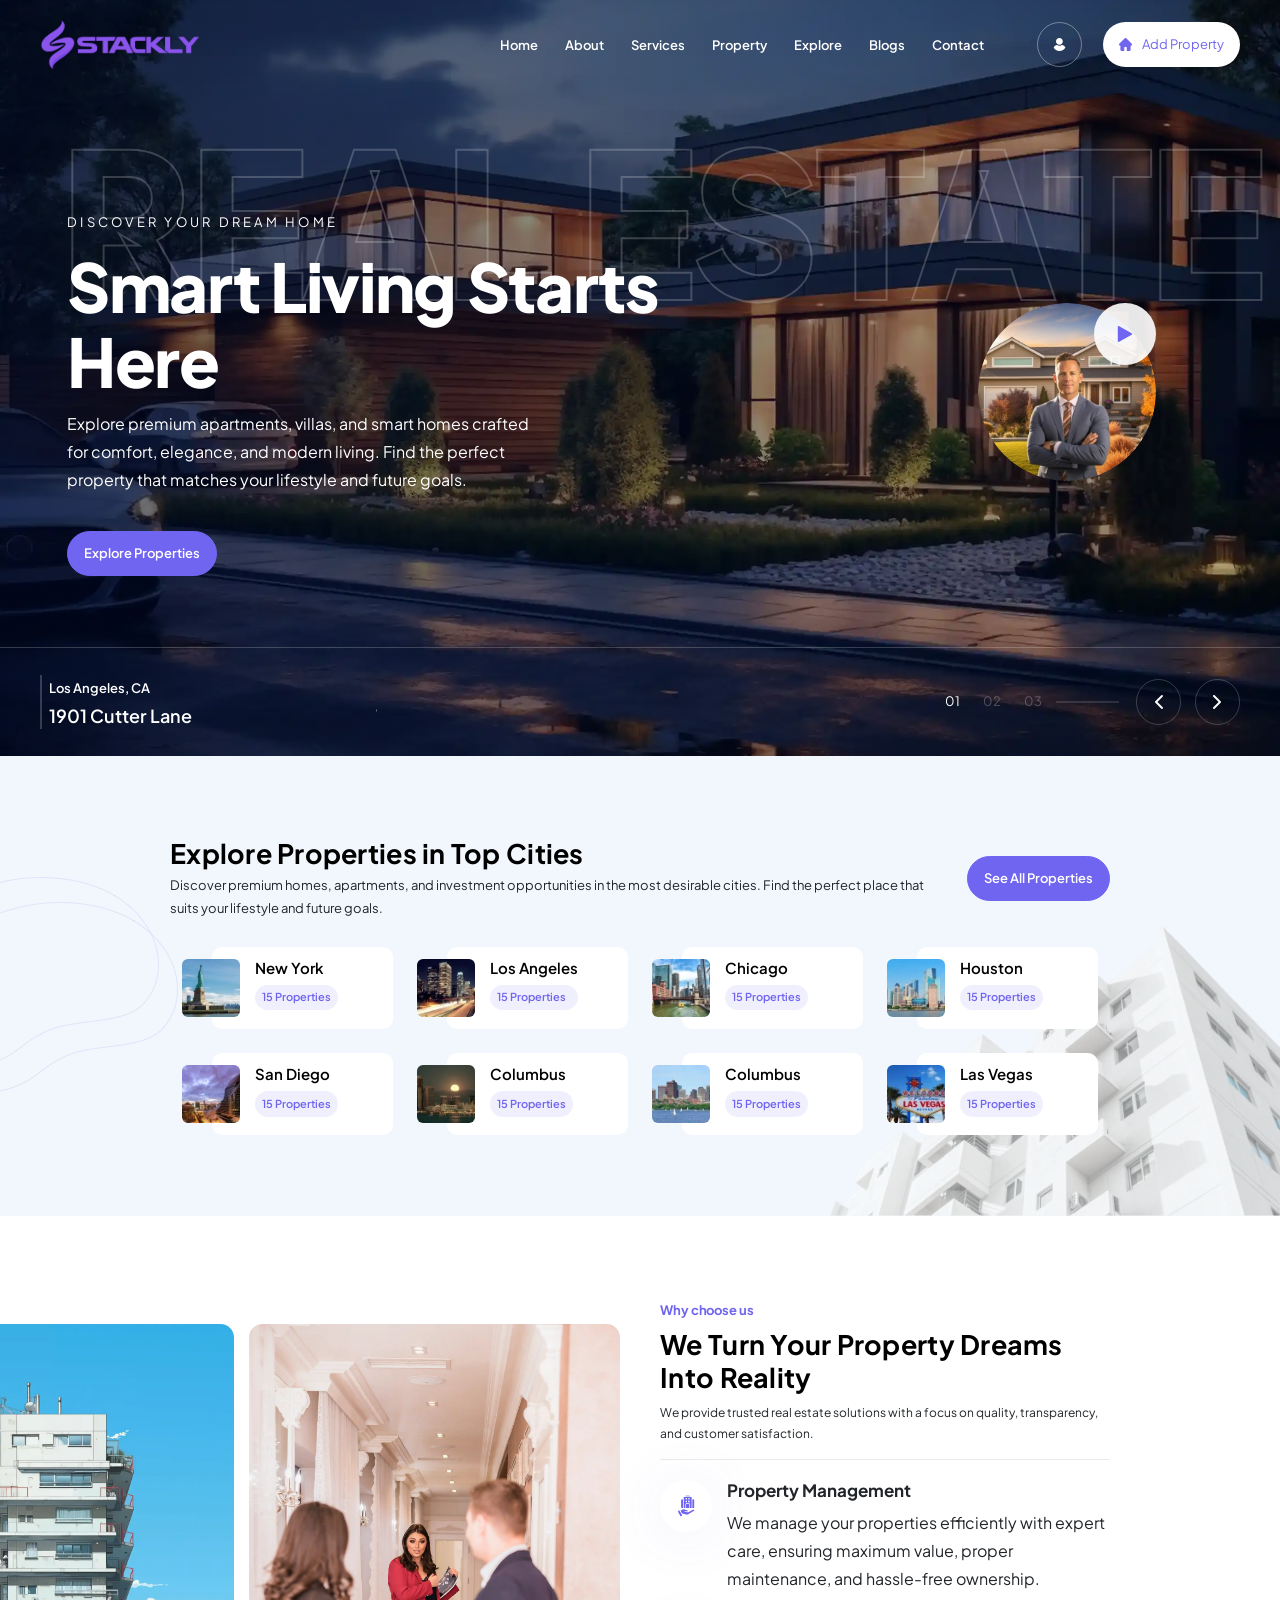
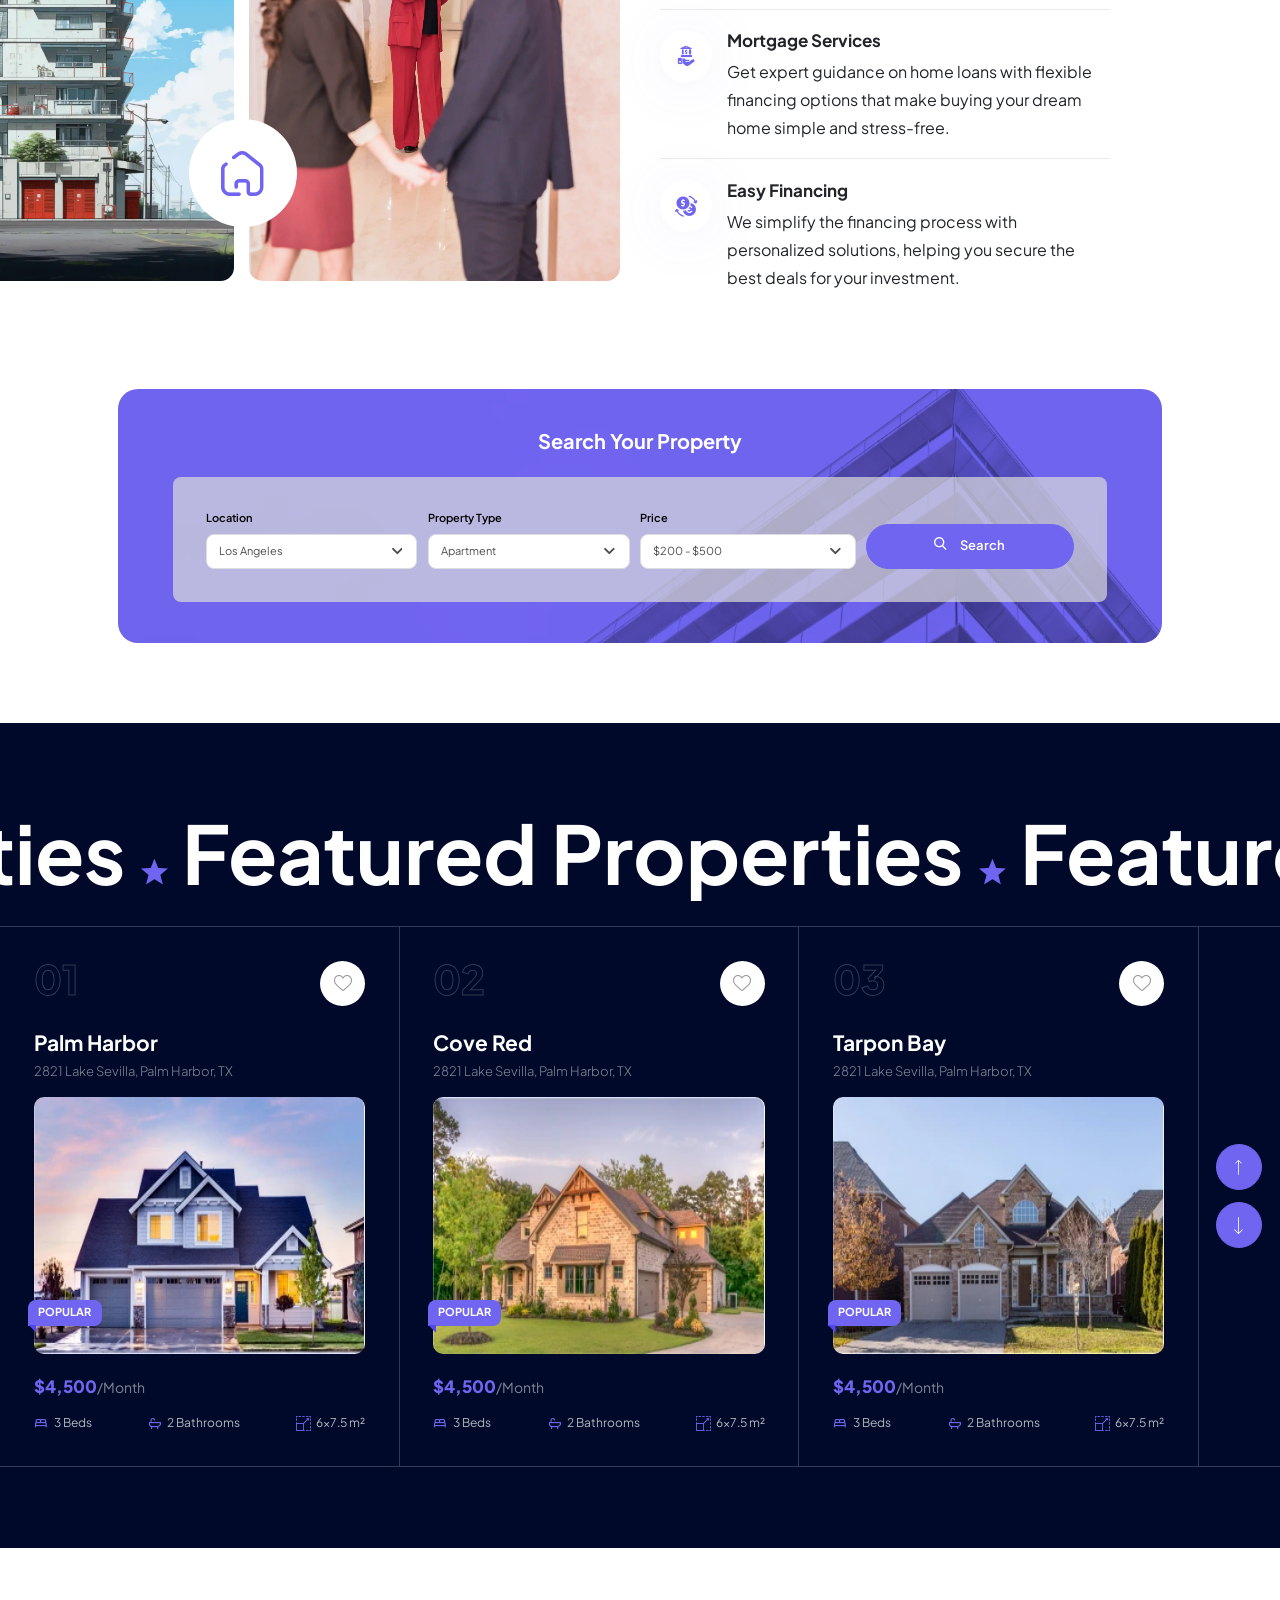
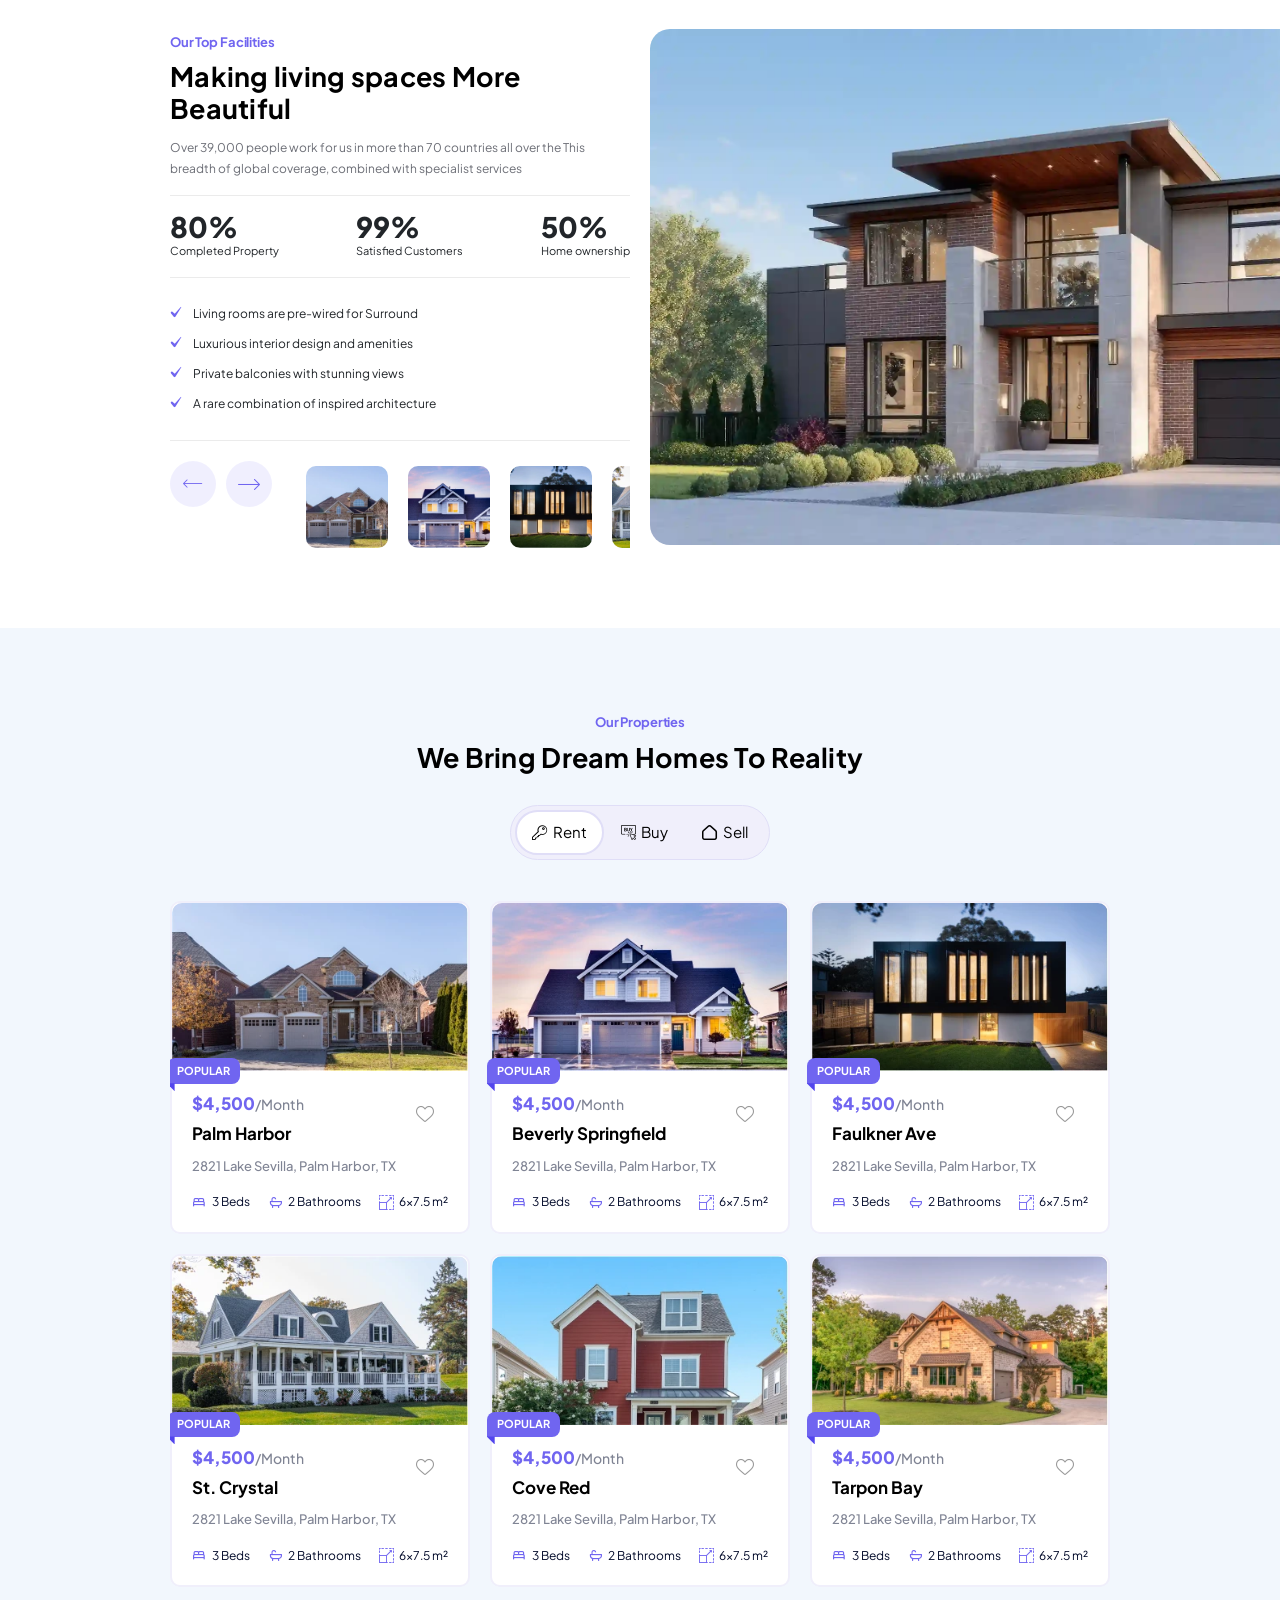
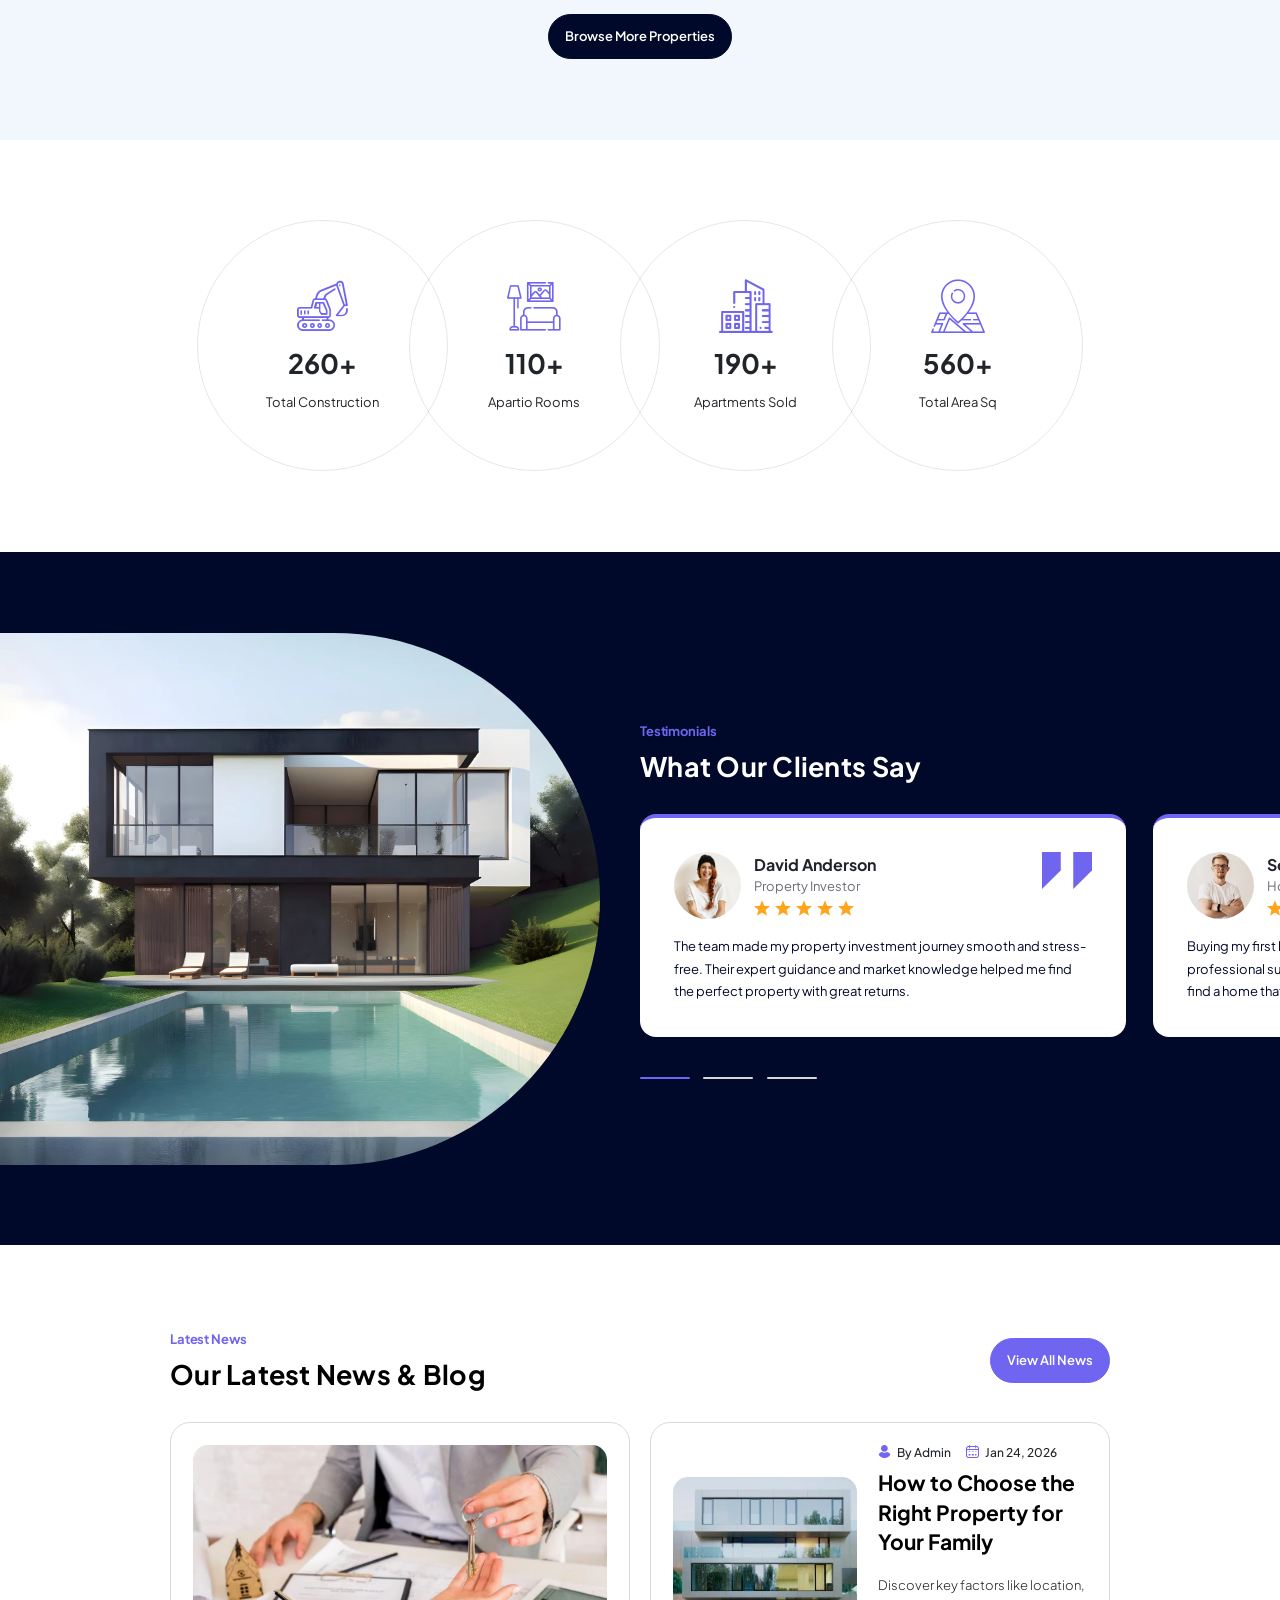
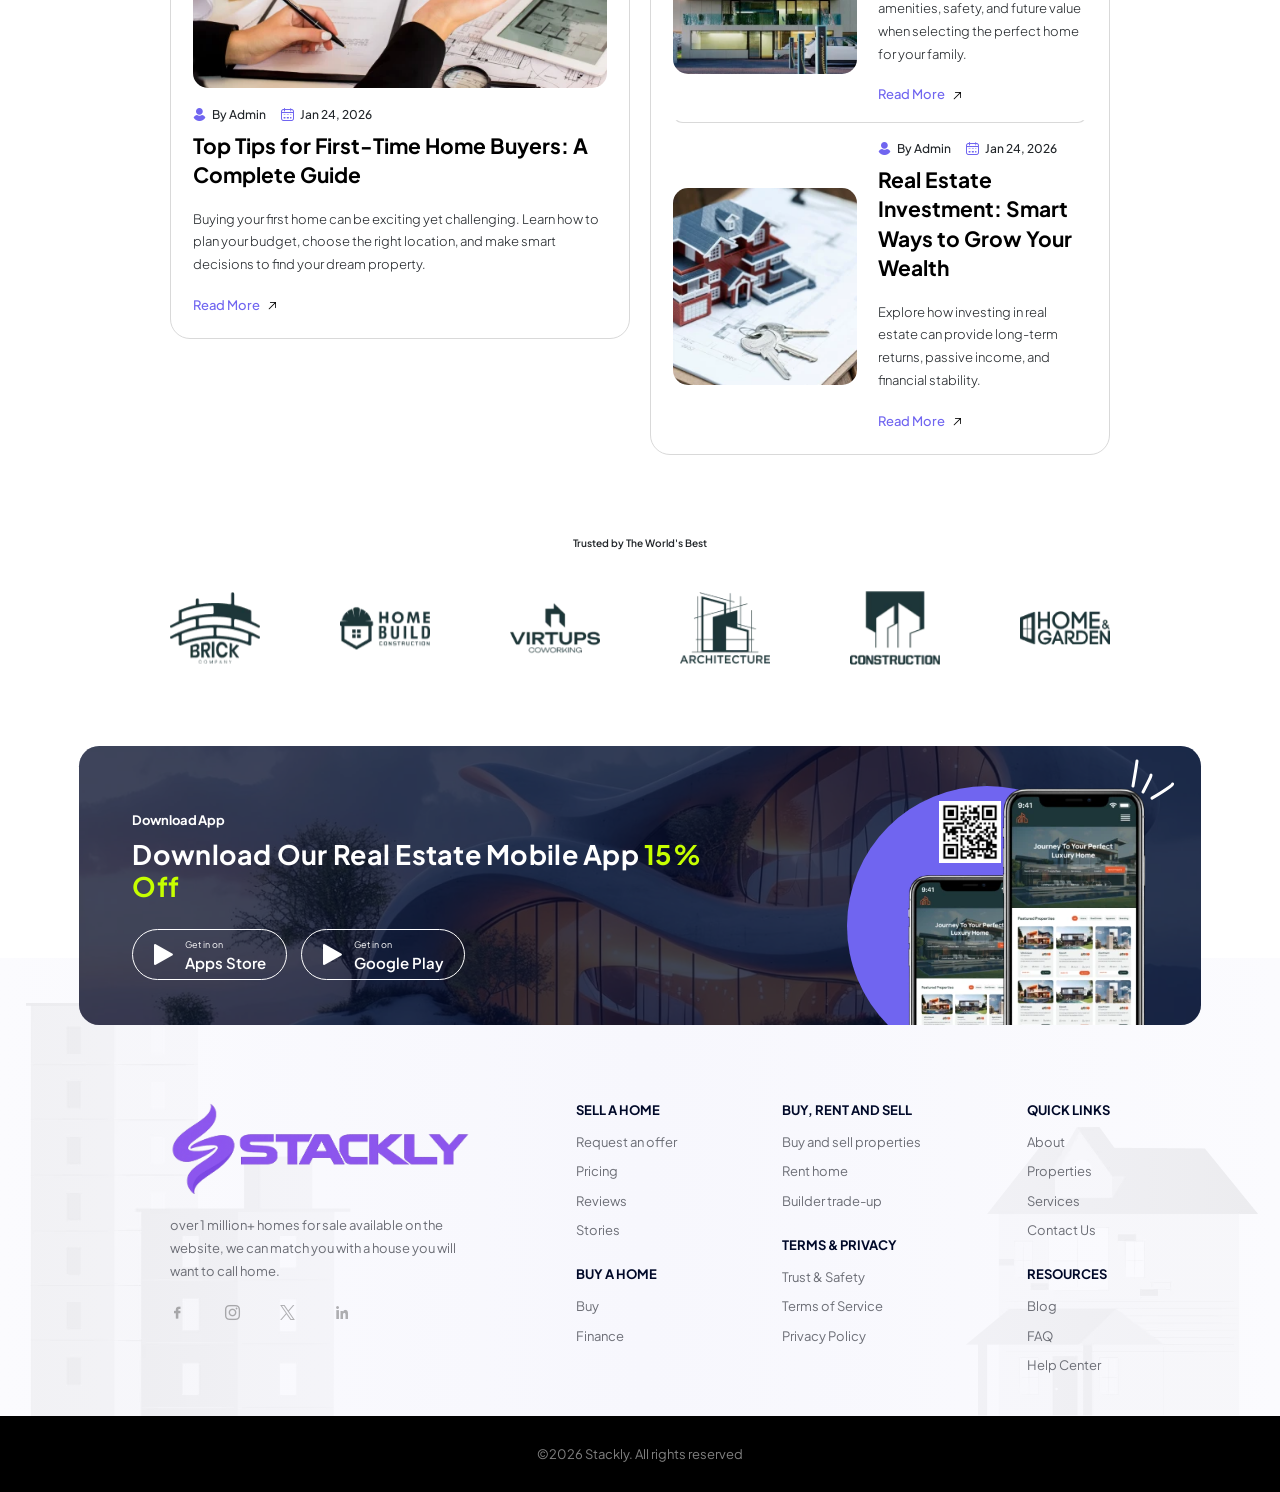
==== commit 49d3adb0: "Add files via upload" ====
--- a/index.html
+++ b/index.html
@@ -2012,5 +2012,18 @@
     });
 });
 </script>
+
+<script>
+       // PRELOADER FIX
+window.addEventListener("load", function () {
+    const preloader = document.getElementById("preloader");
+
+    setTimeout(() => {
+        preloader.style.opacity = "0";
+        preloader.style.visibility = "hidden";
+    }, 1800); // you can change timing
+});
+
+</script>
 </body>
 </html>
--- a/assets/icon/flaticon_real_estate.css
+++ b/assets/icon/flaticon_real_estate.css
@@ -0,0 +1,497 @@
+/*!
+*    ______ _       _   _
+*    |  ____| |     | | (_)
+*    | |__  | | __ _| |_ _  ___ ___  _ __
+*    |  __| | |/ _` | __| |/ __/ _ \| '_ \
+*    | |    | | (_| | |_| | (_| (_) | | | |
+*    |_|    |_|\__,_|\__|_|\___\___/|_| |_|
+*
+*         https://www.flaticon.com
+*/
+
+@font-face {
+    font-family: "flaticon_real_estate";
+    src: url("flaticon_real_estateb592.woff2?34348ac07066b372b39dfccd7d07d81e") format("woff2"),
+url("flaticon_real_estateb592.woff?34348ac07066b372b39dfccd7d07d81e") format("woff"),
+url("flaticon_real_estateb592.eot?34348ac07066b372b39dfccd7d07d81e#iefix") format("embedded-opentype"),
+url("flaticon_real_estateb592.ttf?34348ac07066b372b39dfccd7d07d81e") format("truetype"),
+url("flaticon_real_estateb592.svg?34348ac07066b372b39dfccd7d07d81e#flaticon_real_estate") format("svg")
+}
+
+i[class^="flaticon-"]:before, i[class*=" flaticon-"]:before {
+    font-family: flaticon_real_estate !important;
+    font-style: normal;
+    font-weight: normal !important;
+    font-variant: normal;
+    text-transform: none;
+    line-height: 1;
+    -webkit-font-smoothing: antialiased;
+    -moz-osx-font-smoothing: grayscale;
+}
+
+.flaticon-menu-button:before {
+    content: "\f101";
+}
+.flaticon-search:before {
+    content: "\f102";
+}
+.flaticon-loupe:before {
+    content: "\f103";
+}
+.flaticon-left-arrow:before {
+    content: "\f104";
+}
+.flaticon-next:before {
+    content: "\f105";
+}
+.flaticon-right:before {
+    content: "\f106";
+}
+.flaticon-next-1:before {
+    content: "\f107";
+}
+.flaticon-left-chevron:before {
+    content: "\f108";
+}
+.flaticon-left:before {
+    content: "\f109";
+}
+.flaticon-home:before {
+    content: "\f10a";
+}
+.flaticon-play:before {
+    content: "\f10b";
+}
+.flaticon-user:before {
+    content: "\f10c";
+}
+.flaticon-management:before {
+    content: "\f10d";
+}
+.flaticon-property:before {
+    content: "\f10e";
+}
+.flaticon-change:before {
+    content: "\f10f";
+}
+.flaticon-check:before {
+    content: "\f110";
+}
+.flaticon-info:before {
+    content: "\f111";
+}
+.flaticon-arrow-down-sign-to-navigate:before {
+    content: "\f112";
+}
+.flaticon-down:before {
+    content: "\f113";
+}
+.flaticon-house:before {
+    content: "\f114";
+}
+.flaticon-home-1:before {
+    content: "\f115";
+}
+.flaticon-group:before {
+    content: "\f116";
+}
+.flaticon-group-1:before {
+    content: "\f117";
+}
+.flaticon-group-3:before {
+    content: "\f118";
+}
+.flaticon-icon:before {
+    content: "\f119";
+}
+.flaticon-icon-2:before {
+    content: "\f11a";
+}
+.flaticon-facebook:before {
+    content: "\f11b";
+}
+.flaticon-instagram:before {
+    content: "\f11c";
+}
+.flaticon-instagram-1:before {
+    content: "\f11d";
+}
+.flaticon-twitter:before {
+    content: "\f11e";
+}
+.flaticon-twitter-1:before {
+    content: "\f11f";
+}
+.flaticon-linkedin:before {
+    content: "\f120";
+}
+.flaticon-play-button-arrowhead:before {
+    content: "\f121";
+}
+.flaticon-check-1:before {
+    content: "\f122";
+}
+.flaticon-check-mark:before {
+    content: "\f123";
+}
+.flaticon-check-mark-1:before {
+    content: "\f124";
+}
+.flaticon-checked:before {
+    content: "\f125";
+}
+.flaticon-check-2:before {
+    content: "\f126";
+}
+.flaticon-excavator:before {
+    content: "\f127";
+}
+.flaticon-interior-design:before {
+    content: "\f128";
+}
+.flaticon-buildings:before {
+    content: "\f129";
+}
+.flaticon-business-and-trade:before {
+    content: "\f12a";
+}
+.flaticon-map:before {
+    content: "\f12b";
+}
+.flaticon-calendar:before {
+    content: "\f12c";
+}
+.flaticon-calendar-1:before {
+    content: "\f12d";
+}
+.flaticon-user-1:before {
+    content: "\f12e";
+}
+.flaticon-user-2:before {
+    content: "\f12f";
+}
+.flaticon-account:before {
+    content: "\f130";
+}
+.flaticon-user-3:before {
+    content: "\f131";
+}
+.flaticon-star:before {
+    content: "\f132";
+}
+.flaticon-user-4:before {
+    content: "\f133";
+}
+.flaticon-calendar-silhouette:before {
+    content: "\f134";
+}
+.flaticon-calendar-2:before {
+    content: "\f135";
+}
+.flaticon-share:before {
+    content: "\f136";
+}
+.flaticon-quote:before {
+    content: "\f137";
+}
+.flaticon-quote-1:before {
+    content: "\f138";
+}
+.flaticon-quote-2:before {
+    content: "\f139";
+}
+.flaticon-pin:before {
+    content: "\f13a";
+}
+.flaticon-setting:before {
+    content: "\f13b";
+}
+.flaticon-filter:before {
+    content: "\f13c";
+}
+.flaticon-menu:before {
+    content: "\f13d";
+}
+.flaticon-menu-1:before {
+    content: "\f13e";
+}
+.flaticon-list:before {
+    content: "\f13f";
+}
+.flaticon-down-arrow:before {
+    content: "\f140";
+}
+.flaticon-down-1:before {
+    content: "\f141";
+}
+.flaticon-compare:before {
+    content: "\f142";
+}
+.flaticon-wifi:before {
+    content: "\f143";
+}
+.flaticon-wifi-1:before {
+    content: "\f144";
+}
+.flaticon-tv:before {
+    content: "\f145";
+}
+.flaticon-tv-1:before {
+    content: "\f146";
+}
+.flaticon-parking:before {
+    content: "\f147";
+}
+.flaticon-tools:before {
+    content: "\f148";
+}
+.flaticon-wrench:before {
+    content: "\f149";
+}
+.flaticon-tools-1:before {
+    content: "\f14a";
+}
+.flaticon-check-3:before {
+    content: "\f14b";
+}
+.flaticon-check-4:before {
+    content: "\f14c";
+}
+.flaticon-bubble-chat:before {
+    content: "\f14d";
+}
+.flaticon-telephone:before {
+    content: "\f14e";
+}
+.flaticon-call:before {
+    content: "\f14f";
+}
+.flaticon-mail:before {
+    content: "\f150";
+}
+.flaticon-location-pin:before {
+    content: "\f151";
+}
+.flaticon-maps-and-flags:before {
+    content: "\f152";
+}
+.flaticon-group-1-1:before {
+    content: "\f153";
+}
+.flaticon-group-3-1:before {
+    content: "\f154";
+}
+.flaticon-popular:before {
+    content: "\f155";
+}
+.flaticon-read-more-icon:before {
+    content: "\f156";
+}
+.flaticon-right-aro:before {
+    content: "\f157";
+}
+.flaticon-sale:before {
+    content: "\f158";
+}
+.flaticon-space:before {
+    content: "\f159";
+}
+.flaticon-icon-1:before {
+    content: "\f15a";
+}
+.flaticon-aro-left:before {
+    content: "\f15b";
+}
+.flaticon-bath-color:before {
+    content: "\f15c";
+}
+.flaticon-bath:before {
+    content: "\f15d";
+}
+.flaticon-bed-color:before {
+    content: "\f15e";
+}
+.flaticon-button-aero:before {
+    content: "\f15f";
+}
+.flaticon-doenicon:before {
+    content: "\f160";
+}
+.flaticon-group-1:before {
+    content: "\f161";
+}
+.flaticon-home-tik-mark:before {
+    content: "\f162";
+}
+.flaticon-icon-1:before {
+    content: "\f163";
+}
+.flaticon-icon-2-1:before {
+    content: "\f164";
+}
+.flaticon-list-1:before {
+    content: "\f165";
+}
+.flaticon-new-home:before {
+    content: "\f166";
+}
+.flaticon-up-right-arrow:before {
+    content: "\f167";
+}
+.flaticon-right-up:before {
+    content: "\f168";
+}
+.flaticon-up-right-arrow-1:before {
+    content: "\f169";
+}
+.flaticon-checked-1:before {
+    content: "\f16a";
+}
+.flaticon-close:before {
+    content: "\f16b";
+}
+.flaticon-close-1:before {
+    content: "\f16c";
+}
+.flaticon-right-arrow:before {
+    content: "\f16d";
+}
+.flaticon-right-arrow-1:before {
+    content: "\f16e";
+}
+.flaticon-fast-forward-double-right-arrows-symbol:before {
+    content: "\f16f";
+}
+.flaticon-back:before {
+    content: "\f170";
+}
+.flaticon-right-arrow-2:before {
+    content: "\f171";
+}
+.flaticon-down-arrow-1:before {
+    content: "\f172";
+}
+.flaticon-down-arrow-2:before {
+    content: "\f173";
+}
+.flaticon-price-tag:before {
+    content: "\f174";
+}
+.flaticon-tag:before {
+    content: "\f175";
+}
+.flaticon-building:before {
+    content: "\f176";
+}
+.flaticon-building-1:before {
+    content: "\f177";
+}
+.flaticon-double-bed:before {
+    content: "\f178";
+}
+.flaticon-bed:before {
+    content: "\f179";
+}
+.flaticon-bath-tub:before {
+    content: "\f17a";
+}
+.flaticon-bathtub:before {
+    content: "\f17b";
+}
+.flaticon-bath-1:before {
+    content: "\f17c";
+}
+.flaticon-wide:before {
+    content: "\f17d";
+}
+.flaticon-network:before {
+    content: "\f17e";
+}
+.flaticon-home-2:before {
+    content: "\f17f";
+}
+.flaticon-house-1:before {
+    content: "\f180";
+}
+.flaticon-tv-2:before {
+    content: "\f181";
+}
+.flaticon-tv-monitor:before {
+    content: "\f182";
+}
+.flaticon-smart:before {
+    content: "\f183";
+}
+.flaticon-check-mark-2:before {
+    content: "\f184";
+}
+.flaticon-check-5:before {
+    content: "\f185";
+}
+.flaticon-star-1:before {
+    content: "\f186";
+}
+.flaticon-downward-arrow:before {
+    content: "\f187";
+}
+.flaticon-heart:before {
+    content: "\f188";
+}
+.flaticon-like:before {
+    content: "\f189";
+}
+.flaticon-dashboard:before {
+    content: "\f18a";
+}
+.flaticon-dashboard-1:before {
+    content: "\f18b";
+}
+.flaticon-layout:before {
+    content: "\f18c";
+}
+.flaticon-dashboard-2:before {
+    content: "\f18d";
+}
+.flaticon-share-1:before {
+    content: "\f18e";
+}
+.flaticon-compare-1:before {
+    content: "\f18f";
+}
+.flaticon-compare-2:before {
+    content: "\f190";
+}
+.flaticon-before-after:before {
+    content: "\f191";
+}
+.flaticon-arrow:before {
+    content: "\f192";
+}
+.flaticon-arrow-1:before {
+    content: "\f193";
+}
+.flaticon-key:before {
+    content: "\f194";
+}
+.flaticon-home-3:before {
+    content: "\f195";
+}
+.flaticon-home-agreement:before {
+    content: "\f196";
+}
+.flaticon-house-2:before {
+    content: "\f197";
+}
+.flaticon-buy:before {
+    content: "\f198";
+}
+.flaticon-scale:before {
+    content: "\f199";
+}
+.flaticon-full-size:before {
+    content: "\f19a";
+}
+.flaticon-size:before {
+    content: "\f19b";
+}
+
--- a/assets/vendor/slim-select/slimselect.css
+++ b/assets/vendor/slim-select/slimselect.css
@@ -0,0 +1 @@
+:root{--ss-primary-color: #5897fb;--ss-bg-color: #ffffff;--ss-font-color: #4d4d4d;--ss-font-placeholder-color: #8d8d8d;--ss-disabled-color: #dcdee2;--ss-border-color: #dcdee2;--ss-highlight-color: #fffb8c;--ss-success-color: #00b755;--ss-error-color: #dc3545;--ss-focus-color: #5897fb;--ss-main-height: 30px;--ss-content-height: 300px;--ss-spacing-l: 7px;--ss-spacing-m: 5px;--ss-spacing-s: 3px;--ss-animation-timing: 0.2s;--ss-border-radius: 4px}@keyframes ss-valueIn{0%{transform:scale(0);opacity:0}100%{transform:scale(1);opacity:1}}@keyframes ss-valueOut{0%{transform:scale(1);opacity:1}100%{transform:scale(0);opacity:0}}.ss-hide{display:none !important}.ss-main{display:flex;flex-direction:row;position:relative;user-select:none;color:var(--ss-font-color);min-height:var(--ss-main-height);width:100%;padding:var(--ss-spacing-s);cursor:pointer;border:1px solid var(--ss-border-color);border-radius:var(--ss-border-radius);background-color:var(--ss-bg-color);outline:0;box-sizing:border-box;transition:background-color var(--ss-animation-timing);overflow:hidden}.ss-main:focus{box-shadow:0 0 5px var(--ss-focus-color)}.ss-main.ss-disabled{background-color:var(--ss-disabled-color);cursor:not-allowed}.ss-main.ss-disabled .ss-values .ss-disabled{color:var(--ss-font-color)}.ss-main.ss-disabled .ss-values .ss-value .ss-value-delete{cursor:not-allowed}.ss-main.ss-open-above{border-top-left-radius:0px;border-top-right-radius:0px}.ss-main.ss-open-below{border-bottom-left-radius:0px;border-bottom-right-radius:0px}.ss-main .ss-values{display:inline-flex;flex-wrap:wrap;gap:var(--ss-spacing-m);flex:1 1 100%}.ss-main .ss-values .ss-placeholder{display:flex;padding:var(--ss-spacing-s) var(--ss-spacing-m) var(--ss-spacing-s) var(--ss-spacing-m);margin:auto 0px auto 0px;line-height:1em;align-items:center;width:100%;color:var(--ss-font-placeholder-color);overflow:hidden;text-overflow:ellipsis;white-space:nowrap}.ss-main .ss-values .ss-max{display:flex;user-select:none;align-items:center;width:fit-content;font-size:12px;color:var(--ss-bg-color);line-height:1;padding:var(--ss-spacing-s) var(--ss-spacing-m);background-color:var(--ss-primary-color);border-radius:var(--ss-border-radius)}.ss-main .ss-values .ss-single{display:flex;margin:auto 0px auto var(--ss-spacing-s)}.ss-main .ss-values .ss-value{display:flex;user-select:none;align-items:center;width:fit-content;background-color:var(--ss-primary-color);border-radius:var(--ss-border-radius);animation-name:ss-valueIn;animation-duration:var(--ss-animation-timing);animation-timing-function:ease-out;animation-fill-mode:both}.ss-main .ss-values .ss-value.ss-value-out{animation-name:ss-valueOut;animation-duration:var(--ss-animation-timing);animation-timing-function:ease-out}.ss-main .ss-values .ss-value .ss-value-text{font-size:12px;color:var(--ss-bg-color);line-height:1;padding:var(--ss-spacing-s) var(--ss-spacing-m)}.ss-main .ss-values .ss-value .ss-value-delete{display:flex;align-items:center;height:var(--ss-spacing-l);width:var(--ss-spacing-l);padding:var(--ss-spacing-s) var(--ss-spacing-m);cursor:pointer;border-left:solid 1px var(--ss-bg-color);box-sizing:content-box}.ss-main .ss-values .ss-value .ss-value-delete svg{height:var(--ss-spacing-l);width:var(--ss-spacing-l)}.ss-main .ss-values .ss-value .ss-value-delete svg path{fill:none;stroke:var(--ss-bg-color);stroke-width:18;stroke-linecap:round;stroke-linejoin:round}.ss-main .ss-deselect{flex:0 1 auto;display:flex;align-items:center;justify-content:center;width:fit-content;height:auto;padding:0 var(--ss-spacing-m) 0 var(--ss-spacing-m)}.ss-main .ss-deselect svg{width:8px;height:8px}.ss-main .ss-deselect svg path{fill:none;stroke:var(--ss-font-color);stroke-width:20;stroke-linecap:round;stroke-linejoin:round}.ss-main .ss-arrow{flex:0 1 auto;display:flex;align-items:center;justify-content:flex-end;width:12px;height:12px;margin:auto var(--ss-spacing-m) auto var(--ss-spacing-m)}.ss-main .ss-arrow path{fill:none;stroke:var(--ss-font-color);stroke-width:18;stroke-linecap:round;stroke-linejoin:round;transition-timing-function:ease-out;transition:var(--ss-animation-timing)}.ss-content{position:absolute;display:flex;height:auto;flex-direction:column;width:auto;max-height:var(--ss-content-height);box-sizing:border-box;border:solid 1px var(--ss-border-color);background-color:var(--ss-bg-color);transition:transform var(--ss-animation-timing),opacity var(--ss-animation-timing);opacity:0;transform:scaleY(0);transform-origin:center top;overflow:hidden;z-index:10000}.ss-content.ss-relative{position:relative;height:100%}.ss-content.ss-open-above{flex-direction:column-reverse;opacity:1;transform:scaleY(1);transform-origin:center bottom;border-top-left-radius:var(--ss-border-radius);border-top-right-radius:var(--ss-border-radius)}.ss-content.ss-open-below{opacity:1;transform:scaleY(1);transform-origin:center top;border-bottom-left-radius:var(--ss-border-radius);border-bottom-right-radius:var(--ss-border-radius)}.ss-content .ss-search{flex:0 1 auto;display:flex;flex-direction:row;padding:var(--ss-spacing-l) var(--ss-spacing-l) var(--ss-spacing-m) var(--ss-spacing-l)}.ss-content .ss-search input{display:inline-flex;font-size:inherit;line-height:inherit;flex:1 1 auto;width:100%;min-width:0px;padding:var(--ss-spacing-m) var(--ss-spacing-l);margin:0;border:1px solid var(--ss-border-color);border-radius:var(--ss-border-radius);background-color:var(--ss-bg-color);outline:0;text-align:left;box-sizing:border-box}.ss-content .ss-search input::placeholder{color:var(--ss-font-placeholder-color);vertical-align:middle}.ss-content .ss-search input:focus{box-shadow:0 0 5px var(--ss-focus-color)}.ss-content .ss-search .ss-addable{display:inline-flex;justify-content:center;align-items:center;cursor:pointer;flex:0 0 auto;height:auto;margin:0 0 0 var(--ss-spacing-m);border:1px solid var(--ss-border-color);border-radius:var(--ss-border-radius)}.ss-content .ss-search .ss-addable svg{display:flex;align-items:center;justify-content:flex-end;flex:0 1 auto;width:12px;height:12px;margin:auto var(--ss-spacing-m) auto var(--ss-spacing-m)}.ss-content .ss-search .ss-addable svg path{fill:none;stroke:var(--ss-font-color);stroke-width:18;stroke-linecap:round;stroke-linejoin:round}.ss-content .ss-list{flex:1 1 auto;height:auto;overflow-x:hidden;overflow-y:auto}.ss-content .ss-list .ss-error{color:var(--ss-error-color);padding:var(--ss-spacing-l)}.ss-content .ss-list .ss-searching{color:var(--ss-font-color);padding:var(--ss-spacing-l)}.ss-content .ss-list .ss-optgroup.ss-close .ss-option{display:none !important}.ss-content .ss-list .ss-optgroup .ss-optgroup-label{display:flex;flex-direction:row;align-items:center;justify-content:space-between;padding:var(--ss-spacing-m) var(--ss-spacing-l) var(--ss-spacing-m) var(--ss-spacing-l)}.ss-content .ss-list .ss-optgroup .ss-optgroup-label .ss-optgroup-label-text{flex:1 1 auto;font-weight:bold;color:var(--ss-font-color)}.ss-content .ss-list .ss-optgroup .ss-optgroup-label:has(.ss-arrow){cursor:pointer}.ss-content .ss-list .ss-optgroup .ss-optgroup-label .ss-optgroup-actions{flex:0 1 auto;display:flex;flex-direction:row;align-items:center;justify-content:center;gap:var(--ss-spacing-m)}.ss-content .ss-list .ss-optgroup .ss-optgroup-label .ss-optgroup-actions .ss-selectall{flex:0 0 auto;display:flex;flex-direction:row;cursor:pointer}.ss-content .ss-list .ss-optgroup .ss-optgroup-label .ss-optgroup-actions .ss-selectall:hover{opacity:.5}.ss-content .ss-list .ss-optgroup .ss-optgroup-label .ss-optgroup-actions .ss-selectall.ss-selected svg path{stroke:var(--ss-error-color)}.ss-content .ss-list .ss-optgroup .ss-optgroup-label .ss-optgroup-actions .ss-selectall span{flex:0 1 auto;display:flex;align-items:center;justify-content:center;font-size:60%;text-align:center;padding:0 var(--ss-spacing-s) 0 0}.ss-content .ss-list .ss-optgroup .ss-optgroup-label .ss-optgroup-actions .ss-selectall svg{flex:0 1 auto;width:13px;height:13px}.ss-content .ss-list .ss-optgroup .ss-optgroup-label .ss-optgroup-actions .ss-selectall svg path{fill:none;stroke:var(--ss-success-color);stroke-linecap:round;stroke-linejoin:round}.ss-content .ss-list .ss-optgroup .ss-optgroup-label .ss-optgroup-actions .ss-selectall svg:first-child{stroke-width:5}.ss-content .ss-list .ss-optgroup .ss-optgroup-label .ss-optgroup-actions .ss-selectall svg:last-child{stroke-width:11}.ss-content .ss-list .ss-optgroup .ss-optgroup-label .ss-optgroup-actions .ss-closable{flex:0 1 auto;display:flex;flex-direction:row;cursor:pointer}.ss-content .ss-list .ss-optgroup .ss-optgroup-label .ss-optgroup-actions .ss-closable .ss-arrow{flex:1 1 auto;width:10px;height:10px}.ss-content .ss-list .ss-optgroup .ss-optgroup-label .ss-optgroup-actions .ss-closable .ss-arrow path{fill:none;stroke:var(--ss-font-color);stroke-width:18;stroke-linecap:round;stroke-linejoin:round;transition-timing-function:ease-out;transition:var(--ss-animation-timing)}.ss-content .ss-list .ss-optgroup .ss-option{padding:var(--ss-spacing-s) var(--ss-spacing-s) var(--ss-spacing-s) calc(var(--ss-spacing-l)*3)}.ss-content .ss-list .ss-option{display:block;padding:var(--ss-spacing-m) var(--ss-spacing-l) var(--ss-spacing-m) var(--ss-spacing-l);white-space:normal;color:var(--ss-font-color);cursor:pointer;user-select:none}.ss-content .ss-list .ss-option:hover{color:var(--ss-bg-color);background-color:var(--ss-primary-color)}.ss-content .ss-list .ss-option.ss-highlighted,.ss-content .ss-list .ss-option:not(.ss-disabled).ss-selected{color:var(--ss-bg-color);background-color:var(--ss-primary-color)}.ss-content .ss-list .ss-option.ss-disabled{cursor:not-allowed;background-color:var(--ss-disabled-color)}.ss-content .ss-list .ss-option.ss-disabled:hover{color:var(--ss-font-color)}.ss-content .ss-list .ss-option .ss-search-highlight{display:inline-block;background-color:var(--ss-highlight-color)}/*# sourceMappingURL=slimselect.css.map */
--- a/assets/css/style.css
+++ b/assets/css/style.css
@@ -0,0 +1,5738 @@
+@charset "UTF-8";
+@import url("https://fonts.googleapis.com/css2?family=Plus+Jakarta+Sans:ital,wght@0,200..800;1,200..800&amp;display=swap");
+@import url("https://fonts.googleapis.com/css2?family=Exo:ital,wght@0,100..900;1,100..900&amp;display=swap");
+:root {
+  --black: #000;
+  --white: #fff;
+  --ul-primary: #7065F0;
+  --ul-secondary: #000929;
+  --ul-gray: #EBEBEB;
+  --ul-black: #111111;
+  --ul-gray2: #6C6E76;
+  --ul-gradient: linear-gradient(90deg, var(--ul-primary) 0%, var(--ul-secondary) 100%);
+  --font-primary: "Plus Jakarta Sans", sans-serif;
+}
+
+html {
+  overflow-x: hidden;
+}
+
+.preloader {
+  position: fixed;
+  top: 0;
+  left: 0;
+  width: 100%;
+  height: 100%;
+  background: #fff;
+  z-index: 999999;
+  display: flex;
+  align-items: center;
+  justify-content: center;
+  transition: all 0.5s ease;
+}
+
+body {
+  font-family: var(--font-primary);
+  margin: 0;
+  overflow-x: hidden;
+}
+
+a,
+button,
+img,
+svg path {
+  transition: 0.4s ease;
+}
+
+img {
+  max-width: 100%;
+}
+
+a {
+  text-decoration: none;
+  display: inline-block;
+  color: var(--black);
+}
+a:hover {
+  color: var(--ul-primary);
+}
+
+i {
+  display: inline-flex;
+}
+
+p {
+  line-height: 1.75;
+}
+
+ul {
+  padding: 0;
+  margin: 0;
+  list-style: none inside;
+}
+
+input {
+  background-color: transparent;
+}
+input:focus, input:focus-visible, input:focus-within {
+  outline: none;
+}
+
+[data-sal] {
+  transition-duration: 1s;
+  transition-delay: 0.2s;
+}
+
+/* Chrome, Safari, Edge, Opera */
+input::-webkit-outer-spin-button,
+input::-webkit-inner-spin-button {
+  -webkit-appearance: none;
+  margin: 0;
+}
+
+/* Firefox */
+input[type=number] {
+  -moz-appearance: textfield;
+}
+
+/* clears the ‘X’ from Chrome */
+input[type=search]::-webkit-search-decoration,
+input[type=search]::-webkit-search-cancel-button,
+input[type=search]::-webkit-search-results-button,
+input[type=search]::-webkit-search-results-decoration {
+  display: none;
+}
+
+input:-webkit-autofill,
+input:-webkit-autofill:hover,
+input:-webkit-autofill:focus,
+input:-webkit-autofill:active {
+  color: var(--black) !important;
+  -webkit-text-fill-color: var(--black) !important;
+  -webkit-box-shadow: 0 0 0 1000px transparent inset !important;
+  -webkit-background-clip: text !important;
+  background-clip: text !important;
+}
+
+button {
+  background: none;
+  border: none;
+}
+
+@media screen and (max-width: 479px) {
+  .d-xxs-none {
+    display: none !important;
+  }
+}
+
+.ul-container {
+  --container-space-x: 30px;
+  max-width: calc(clamp(940px, 61.48vw, 1170px) + var(--container-space-x));
+  padding-left: calc(var(--container-space-x) / 2);
+  padding-right: calc(var(--container-space-x) / 2);
+  margin: auto;
+}
+
+.ul-inner-container {
+  margin: 0 clamp(15px, 10.25vw, 195px);
+}
+@media screen and (max-width: 1599px) {
+  .ul-inner-container {
+    margin: 0 clamp(15px, 7.88vw, 150px);
+  }
+}
+@media screen and (max-width: 1399px) {
+  .ul-inner-container {
+    margin: 0 clamp(15px, 2.88vw, 150px);
+  }
+}
+
+@media screen and (max-width: 479px) {
+  .row-cols-xxs-1 > * {
+    width: 100%;
+  }
+}
+
+@media screen and (max-width: 479px) {
+  .row-cols-xxs-2 > * {
+    width: 50%;
+  }
+}
+
+@media (min-width: 1600px) {
+  .col-xxxl-9 {
+    flex: 0 0 auto;
+    width: 75%;
+  }
+}
+@media (min-width: 1600px) {
+  .col-xxxl-3 {
+    flex: 0 0 auto;
+    width: 25%;
+  }
+}
+.logo {
+  width: clamp(160px, 8.93vw, 170px);
+}
+
+.ul-bs-row {
+  --bs-gutter-x: clamp(15px, 1.58vw, 30px);
+  --bs-gutter-y: clamp(15px, 1.58vw, 30px);
+}
+
+.ul-inner-page-container {
+  --container-space-x: 30px;
+  max-width: calc(clamp(1000px, 74.09vw, 1410px) + var(--container-space-x));
+  padding-left: calc(var(--container-space-x) / 2);
+  padding-right: calc(var(--container-space-x) / 2);
+  margin: auto;
+}
+
+.ul-inner-page-content-wrapper {
+  padding-top: clamp(60px, 6.31vw, 120px);
+  padding-bottom: clamp(60px, 6.31vw, 120px);
+  padding-bottom: 0;
+}
+
+.ul-section-spacing {
+  padding-top: clamp(60px, 6.31vw, 120px);
+  padding-bottom: clamp(60px, 6.31vw, 120px);
+}
+
+.wow {
+  animation-duration: 1s !important;
+}
+
+@keyframes fadeInUp {
+  0% {
+    opacity: 0;
+    -webkit-transform: translate3d(0, 100%, 0);
+    transform: translate3d(0, 20%, 0);
+  }
+  100% {
+    opacity: 1;
+    -webkit-transform: translateZ(0);
+    transform: translateZ(0);
+  }
+}
+.ss-main:focus {
+  box-shadow: none;
+}
+
+.ss-content.ss-open-below {
+  border-radius: 8px;
+}
+
+.ul-radio label {
+  display: flex !important;
+  align-items: center;
+  gap: clamp(7px, 0.53vw, 10px);
+}
+.ul-radio label .checkmark {
+  width: 13px;
+  aspect-ratio: 1/1;
+  background-color: #E0E0E0;
+  border-radius: 999px;
+  display: flex;
+  align-items: center;
+  justify-content: center;
+  font-size: 13px;
+}
+.ul-radio label .checkmark i {
+  opacity: 0;
+}
+.ul-radio label input[type=radio] {
+  display: none !important;
+}
+.ul-radio label input[type=radio]:checked ~ .checkmark {
+  background-color: var(--white);
+  color: var(--black);
+}
+.ul-radio label input[type=radio]:checked ~ .checkmark i {
+  opacity: 1;
+}
+
+.ul-btn {
+  color: var(--black);
+  border-radius: 999px;
+  border: 1px solid var(--ul-primary);
+  display: inline-flex;
+  align-items: center;
+  justify-content: center;
+  gap: clamp(12px, 1.05vw, 20px);
+  height: clamp(45px, 2.84vw, 54px);
+  padding: 0 clamp(15px, 1.26vw, 24px);
+  font-weight: 600;
+  font-size: clamp(13px, 0.84vw, 16px);
+  position: relative;
+  background-color: var(--ul-primary);
+  color: var(--white);
+}
+.ul-btn:hover {
+  background-color: var(--ul-secondary);
+  color: var(--white);
+  border-color: var(--ul-secondary);
+}
+
+.ul-section-heading {
+  display: flex;
+  align-items: center;
+  justify-content: space-between;
+  gap: clamp(20px, 1.58vw, 30px);
+  margin-bottom: clamp(20px, 2.1vw, 40px);
+}
+@media screen and (max-width: 575px) {
+  .ul-section-heading {
+    flex-direction: column;
+    justify-content: center;
+    text-align: center;
+  }
+}
+.ul-section-heading .right {
+  flex-shrink: 0;
+}
+.ul-section-sub-title {
+  font-weight: 700;
+  font-size: clamp(13px, 0.84vw, 16px);
+  line-height: 100%;
+  letter-spacing: -0.01em;
+  color: var(--ul-primary);
+  margin-bottom: clamp(7px, 0.89vw, 17px);
+  display: inline-block;
+}
+.ul-section-title {
+  font-weight: 700;
+  font-size: clamp(25px, 2.1vw, 40px);
+  letter-spacing: -0.03em;
+  color: var(--black);
+  margin-bottom: 0;
+  font-weight: 700;
+  letter-spacing: 0.01em;
+  margin-bottom: clamp(5px, 0.42vw, 8px);
+}
+.ul-section-descr {
+  font-size: clamp(13px, 0.84vw, 16px);
+  margin-bottom: 0;
+}
+
+.ul-breadcrumb {
+  background: url(../img/bread.webp) no-repeat center center;
+  background-size: cover;
+  padding: clamp(50px, 6.31vw, 120px) 15px;
+  padding-top: clamp(128px, 10.4vw, 198px);
+  text-align: center;
+  position: relative;
+  z-index: 1;
+}
+.ul-breadcrumb::before {
+  content: "";
+  position: absolute;
+  inset: 0;
+  background: linear-gradient(
+    90deg,
+    rgba(0, 0, 0, 0.8) 0%,
+    rgba(0, 0, 0, 0.5) 100%
+  );
+  z-index: -1;
+}
+.ul-breadcrumb-title {
+  font-weight: 900;
+  font-size: clamp(25px, 2.52vw, 48px);
+  color: var(--white);
+  line-height: 1.3;
+  margin-bottom: clamp(10px, 0.95vw, 18px);
+}
+.ul-breadcrumb-nav {
+  display: inline-flex;
+  justify-content: center;
+  align-items: center;
+  font-size: clamp(13px, 0.84vw, 16px);
+  gap: clamp(7px, 0.53vw, 10px);
+  border: 1px solid rgba(190, 190, 190, 0.7);
+  border-radius: 99px;
+  color: var(--white);
+  padding: clamp(4px, 0.37vw, 7px) clamp(10px, 0.79vw, 15px);
+}
+.ul-breadcrumb-nav a {
+  color: var(--white);
+}
+.ul-breadcrumb-nav a:hover {
+  color: var(--ul-primary);
+}
+.ul-breadcrumb .separator {
+  display: inline-flex;
+  font-size: clamp(15px, 0.95vw, 18px);
+}
+
+.ul-sidebar {
+  position: fixed;
+  z-index: 10;
+  right: 0;
+  height: 100%;
+  overflow: auto;
+  background: #fff;
+  z-index: 999;
+  transform: translateX(100%);
+  transition: 0.4s ease;
+  padding: clamp(20px, 1.58vw, 30px) clamp(20px, 1.58vw, 30px);
+  max-width: 100%;
+  border-left: 1px solid var(--ttRed);
+  display: flex;
+  flex-direction: column;
+  justify-content: space-between;
+  width: clamp(320px, 40vw, 100%);
+}
+.ul-sidebar.active {
+  transform: translateX(0);
+}
+
+.ul-pagination {
+  border-top: 1px solid rgba(0, 0, 0, 0.2);
+  margin-top: clamp(25px, 2.63vw, 50px);
+  padding-top: clamp(25px, 2.63vw, 50px);
+}
+.ul-pagination ul {
+  display: flex;
+  justify-content: center;
+  align-items: center;
+  gap: clamp(9px, 0.63vw, 12px);
+}
+.ul-pagination ul > li a {
+  color: var(--black);
+  font-size: clamp(11px, 0.74vw, 14px);
+}
+.ul-pagination ul > li a:hover {
+  color: var(--ul-primary);
+}
+.ul-pagination ul > li a i {
+  display: inline-flex;
+  padding-top: 7px;
+}
+.ul-pagination ul .pages {
+  display: flex;
+  justify-content: center;
+  align-items: center;
+  gap: clamp(9px, 0.63vw, 12px);
+}
+.ul-pagination ul .pages a {
+  width: clamp(35px, 2.1vw, 40px);
+  aspect-ratio: 1/1;
+  display: flex;
+  align-items: center;
+  justify-content: center;
+  border-radius: 50%;
+  font-weight: 600;
+  font-size: clamp(11px, 0.74vw, 14px);
+  background-color: rgba(112, 101, 240, 0.15);
+  color: var(--ul-primary);
+}
+.ul-pagination ul .pages a:hover, .ul-pagination ul .pages a.active {
+  background-color: var(--ul-primary);
+  color: var(--white);
+}
+
+.ul-single-accordion-item {
+  display: grid;
+  grid-template-rows: max-content 0fr;
+  transition: 0.4s ease;
+  border: 1px solid rgba(0, 0, 0, 0.2);
+  border-radius: 10px;
+  padding: clamp(15px, 1.05vw, 20px) clamp(15px, 1.58vw, 30px);
+  margin-bottom: clamp(15px, 1.58vw, 30px);
+}
+.ul-single-accordion-item:last-child {
+  margin-bottom: 0;
+}
+.ul-single-accordion-item.open {
+  grid-template-rows: max-content 1fr;
+}
+.ul-single-accordion-item.open .ul-single-accordion-item__header i {
+  transform: rotate(45deg);
+  color: var(--ul-primary);
+}
+.ul-single-accordion-item.open .ul-single-accordion-item__title {
+  color: var(--ul-primary);
+}
+.ul-single-accordion-item.open .ul-single-accordion-item__body {
+  padding-top: clamp(7px, 0.74vw, 14px);
+}
+.ul-single-accordion-item__header {
+  display: flex;
+  align-items: center;
+  justify-content: space-between;
+  gap: 8px;
+}
+.ul-single-accordion-item__header .icon {
+  display: inline-flex;
+}
+.ul-single-accordion-item__header i {
+  transition: transform 0.4s ease;
+  display: inline-flex;
+  font-size: clamp(13px, 0.84vw, 16px);
+}
+.ul-single-accordion-item__title {
+  margin-bottom: 0;
+  text-transform: uppercase;
+  font-weight: 500;
+  font-size: clamp(13px, 0.84vw, 16px);
+}
+.ul-single-accordion-item__body {
+  transition: all 0.4s ease;
+  overflow: hidden;
+}
+.ul-single-accordion-item__body p {
+  line-height: 1.5;
+  font-size: clamp(13px, 0.84vw, 16px);
+  color: #676666;
+  margin-bottom: 0;
+}
+
+.preloader {
+  position: fixed;
+  top: 0;
+  left: 0;
+  right: 0;
+  bottom: 0;
+  z-index: 999999;
+  background: #fff;
+  display: flex;
+  align-items: center;
+  justify-content: center;
+  transition: 0.3s ease;
+}
+
+.loader {
+  width: clamp(100px, 7.88vw, 150px);
+  aspect-ratio: 1;
+  border-radius: 50%;
+  animation: l11 2s infinite;
+}
+
+@keyframes l11 {
+  0% {
+    background: conic-gradient(var(--ul-primary) 0, rgba(0, 0, 0, 0) 0);
+  }
+  12.5% {
+    background: conic-gradient(var(--ul-primary) 45deg, rgba(0, 0, 0, 0) 46deg);
+  }
+  25% {
+    background: conic-gradient(var(--ul-primary) 90deg, rgba(0, 0, 0, 0) 91deg);
+  }
+  37.5% {
+    background: conic-gradient(var(--ul-primary) 135deg, rgba(0, 0, 0, 0) 136deg);
+  }
+  50% {
+    background: conic-gradient(var(--ul-primary) 180deg, rgba(0, 0, 0, 0) 181deg);
+  }
+  62.5% {
+    background: conic-gradient(var(--ul-primary) 225deg, rgba(0, 0, 0, 0) 226deg);
+  }
+  75% {
+    background: conic-gradient(var(--ul-primary) 270deg, rgba(0, 0, 0, 0) 271deg);
+  }
+  87.5% {
+    background: conic-gradient(var(--ul-primary) 315deg, rgba(0, 0, 0, 0) 316deg);
+  }
+  100% {
+    background: conic-gradient(var(--ul-primary) 360deg, rgba(0, 0, 0, 0) 360deg);
+  }
+}
+.ul-slider-nav {
+  position: absolute;
+  width: calc(100% + clamp(46px, 2.94vw, 56px));
+  width: 100%;
+  left: 0;
+  top: 50%;
+  transform: translateY(-50%);
+  display: flex;
+  align-items: center;
+  justify-content: space-between;
+  z-index: 1;
+  visibility: hidden;
+}
+.ul-slider-nav button {
+  width: clamp(46px, 2.94vw, 56px);
+  aspect-ratio: 1/1;
+  background-color: var(--ul-secondary);
+  border-radius: 999px;
+  color: var(--white);
+  display: flex;
+  align-items: center;
+  justify-content: center;
+  font-size: clamp(17px, 1.05vw, 20px);
+  visibility: visible;
+}
+.ul-slider-nav button:hover {
+  background-color: var(--ul-primary);
+  color: var(--white);
+}
+
+.ul-slider-action-wrapper {
+  display: flex;
+  gap: clamp(12px, 1.05vw, 20px);
+  align-items: center;
+  width: max-content;
+  max-width: 100%;
+  margin: 0 auto;
+  margin-top: clamp(25px, 3.42vw, 65px);
+}
+.ul-slider-action-wrapper button {
+  color: var(--white);
+  text-transform: uppercase;
+  font-size: clamp(13px, 0.84vw, 16px);
+}
+.ul-slider-action-wrapper button:hover {
+  color: var(--ul-primary);
+}
+.ul-slider-action-wrapper .swiper-pagination-progressbar {
+  position: relative;
+  height: 1px;
+  background-color: var(--ul-gray);
+  width: clamp(140px, 27.75vw, 528px);
+}
+.ul-slider-action-wrapper .swiper-pagination-progressbar .swiper-pagination-progressbar-fill {
+  background-color: var(--ul-primary);
+}
+
+.ul-search-form-wrapper {
+  position: fixed;
+  background-color: rgba(0, 0, 0, 0.5);
+  inset: 0;
+  z-index: 99;
+  display: flex;
+  align-items: center;
+  justify-content: center;
+  pointer-events: none;
+  opacity: 0;
+  transition: 0.3s ease;
+  flex-direction: column;
+  gap: 20px;
+  backdrop-filter: blur(25px);
+}
+.ul-search-form-wrapper.active {
+  opacity: 1;
+  pointer-events: all;
+}
+.ul-search-form-wrapper .ul-header-search-form {
+  background-color: var(--white);
+  max-width: 80%;
+}
+@media screen and (max-width: 575px) {
+  .ul-search-form-wrapper .ul-header-search-form {
+    max-width: 95%;
+  }
+}
+@media screen and (max-width: 479px) {
+  .ul-search-form-wrapper .ul-header-search-form {
+    flex-direction: column;
+    border-radius: 10px;
+    height: auto;
+  }
+  .ul-search-form-wrapper .ul-header-search-form .ss-main {
+    padding: 10px clamp(12px, 1.05vw, 20px);
+  }
+  .ul-search-form-wrapper .ul-header-search-form-right {
+    padding: 10px clamp(18px, 1.31vw, 25px);
+  }
+}
+.ul-search-closer {
+  color: var(--ul-primary);
+  border: 1px solid var(--white);
+  border-radius: 50%;
+  font-size: 14px;
+  display: flex;
+  align-items: center;
+  justify-content: center;
+  padding: 14px;
+}
+.ul-search-closer i {
+  display: inline-flex;
+  font-size: clamp(20px, 1.31vw, 25px);
+}
+.ul-search-closer:hover {
+  background-color: var(--white);
+}
+.ul-search-form {
+  border-radius: 999px;
+  border: 1px solid rgba(255, 255, 255, 0.35);
+  display: flex;
+  height: clamp(48px, 3.15vw, 60px);
+  max-width: clamp(534px, 32.53vw, 619px);
+  width: 100%;
+  font-size: clamp(13px, 0.84vw, 16px);
+  width: 95%;
+}
+.ul-search-form-right {
+  display: flex;
+  align-items: center;
+  gap: 10px;
+  padding: 0 clamp(18px, 1.31vw, 25px);
+  flex-grow: 1;
+}
+.ul-search-form-right input {
+  border: none;
+  height: 100%;
+  width: 100%;
+  color: var(--white);
+}
+.ul-search-form-right input::placeholder {
+  color: rgba(255, 255, 255, 0.45);
+}
+.ul-search-form-right button {
+  padding: 0;
+  padding-top: clamp(0px, 0.42vw, 8px);
+  height: 100%;
+  flex-shrink: 0;
+  font-size: clamp(17px, 1.05vw, 20px);
+  color: var(--white);
+}
+.ul-search-form-right button .icon {
+  display: inline-flex;
+}
+@media screen and (max-width: 575px) {
+  .ul-search-form-right button .icon {
+    padding-top: 5px;
+  }
+}
+
+.ul-progress-container {
+  width: 100%;
+  background-color: #F2F7FD;
+}
+.ul-progressbar {
+  width: 0;
+  background-color: var(--ul-primary);
+  height: clamp(10px, 0.79vw, 15px);
+  position: relative;
+}
+.ul-progress-label {
+  position: absolute;
+  transform: translate(0, -110%);
+  left: 97%;
+  font-size: clamp(13px, 0.84vw, 16px);
+  font-weight: 700;
+  color: var(--ul-primary);
+}
+
+.ul-2-section-heading {
+  position: relative;
+}
+@media screen and (max-width: 575px) {
+  .ul-2-section-heading {
+    align-items: center !important;
+  }
+}
+.ul-2-section-heading .left .ul-2-section-title {
+  max-width: 65%;
+}
+@media screen and (max-width: 575px) {
+  .ul-2-section-heading .left .ul-2-section-title {
+    max-width: 85%;
+    margin: auto;
+  }
+}
+.ul-2-section-sub-title {
+  position: relative;
+  display: block;
+  margin-bottom: calc(0% - clamp(27px, 3vw, 57px));
+  font-family: "Exo";
+  font-style: normal;
+  font-weight: 800;
+  font-size: clamp(37px, 5.25vw, 100px);
+  line-height: 1.3;
+  color: var(--ul-secondary);
+  opacity: 0.08;
+  text-transform: uppercase;
+}
+.ul-2-section-title {
+  font-weight: 700;
+  font-size: clamp(25px, 2.1vw, 40px);
+  color: var(--ul-secondary);
+  margin-bottom: 0;
+  margin-left: clamp(22px, 3.26vw, 62px);
+}
+@media screen and (max-width: 575px) {
+  .ul-2-section-title {
+    margin-left: 0;
+  }
+}
+
+.ul-sidebar {
+  justify-content: flex-start;
+  gap: 20px;
+  border-left: 2px solid var(--ul-primary);
+}
+.ul-sidebar-header {
+  display: flex;
+  align-items: flex-end;
+  justify-content: space-between;
+  border-bottom: 1px solid rgba(0, 0, 0, 0.2);
+  padding-bottom: clamp(20px, 1.58vw, 30px);
+}
+.ul-sidebar-closer {
+  display: inline-flex;
+  padding: 0;
+  font-size: clamp(22px, 1.26vw, 28px);
+}
+.ul-sidebar-closer:hover {
+  color: var(--ul-primary);
+}
+.ul-sidebar-closer i {
+  display: inline-flex;
+}
+.ul-sidebar-about .title {
+  font-weight: 600;
+  font-size: 24px;
+  margin-bottom: clamp(7px, 0.53vw, 10px);
+  display: inline-block;
+}
+.ul-sidebar-about .descr {
+  font-size: clamp(13px, 0.84vw, 16px);
+}
+.ul-sidebar-slider-wrapper {
+  display: flex;
+  gap: 20px;
+}
+.ul-sidebar-slider-wrapper .slider-wrapper {
+  max-width: calc(85% - 20px);
+}
+.ul-sidebar-slider-nav {
+  position: static;
+  transform: translate(0);
+  gap: 10px;
+  width: 15%;
+}
+.ul-sidebar-footer {
+  margin-top: auto;
+}
+.ul-sidebar-footer-title {
+  color: var(--black);
+  font-weight: 600;
+  font-size: clamp(20px, 1.26vw, 24px);
+  margin-bottom: clamp(7px, 0.53vw, 10px);
+  display: inline-block;
+}
+.ul-sidebar-footer-social {
+  display: flex;
+  flex-wrap: wrap;
+  gap: clamp(7px, 0.53vw, 10px);
+}
+.ul-sidebar-footer-social a {
+  display: inline-flex;
+  align-items: center;
+  justify-content: center;
+  aspect-ratio: 1/1;
+  border-radius: 50%;
+  border: 1px solid rgba(0, 0, 0, 0.4);
+  color: var(--black);
+  height: clamp(37px, 2.1vw, 40px);
+}
+.ul-sidebar-footer-social a:hover {
+  color: var(--white);
+  background-color: var(--ul-primary);
+  border-color: var(--ul-primary);
+}
+.ul-sidebar-footer-social a i {
+  display: inline-flex;
+}
+
+.ul-header {
+  position: fixed;
+  top: 0;
+  padding: clamp(10px, 1.58vw, 30px) clamp(15px, 3.15vw, 60px);
+  color: var(--white);
+  width: 100%;
+  z-index: 11;
+  left: 50%;
+  transform: translateX(-50%);
+  max-width: 1920px;
+  transition: 0.4s ease;
+}
+.ul-header.sticky {
+  background-color: var(--ul-primary);
+  box-shadow: 0 15px 15px rgba(0, 0, 0, 0.03);
+  border-bottom: 1px solid rgba(255, 255, 255, 0.2);
+  padding-top: clamp(17px, 1.05vw, 20px);
+  padding-bottom: clamp(17px, 1.05vw, 20px);
+}
+.ul-header-top {
+  background: var(--ul-gradient);
+  padding: clamp(5px, 0.47vw, 9px);
+  margin-bottom: clamp(20px, 1.58vw, 30px);
+}
+.ul-header-top-slider-item {
+  display: flex;
+  align-items: center;
+  gap: 15px;
+  margin-bottom: 0;
+  text-transform: uppercase;
+  font-size: clamp(13px, 0.84vw, 16px);
+  font-weight: 500;
+  color: var(--white);
+}
+.ul-header-top-slider-item i {
+  padding-top: 4px;
+}
+.ul-header-bottom-wrapper {
+  display: flex;
+  align-items: center;
+  gap: clamp(22px, 4.2vw, 80px);
+}
+@media screen and (max-width: 479px) {
+  .ul-header-bottom-wrapper {
+    gap: 15px;
+  }
+}
+.ul-header-bottom-wrapper > * {
+  flex-shrink: 0;
+}
+.ul-header-bottom .header-bottom-left {
+  display: flex;
+  align-items: center;
+  gap: clamp(35px, 3.42vw, 65px);
+  flex-grow: 1;
+}
+.ul-header-nav {
+  display: flex;
+  gap: clamp(20px, 2.1vw, 40px);
+}
+@media screen and (max-width: 991px) {
+  .ul-header-nav {
+    flex-direction: column;
+    border: 1px solid rgba(0, 0, 0, 0.2);
+    gap: 0;
+    display: none;
+  }
+}
+.ul-header-nav > * {
+  line-height: 40px;
+}
+@media screen and (max-width: 991px) {
+  .ul-header-nav > * {
+    line-height: 1.2;
+    padding: 12px 15px 10px;
+    border-bottom: 1px solid rgba(0, 0, 0, 0.2);
+  }
+  .ul-header-nav > *:last-child {
+    border-bottom: 0;
+  }
+}
+.ul-header-nav a {
+  color: var(--white);
+  font-size: clamp(13px, 0.84vw, 16px);
+  font-weight: 600;
+}
+.ul-header-nav a:not([href]):hover, .ul-header-nav a:hover {
+  color: var(--ul-secondary);
+}
+@media screen and (max-width: 991px) {
+  .ul-header-nav a {
+    color: var(--black);
+  }
+}
+.ul-header-nav .has-sub-menu {
+  position: relative;
+  display: grid;
+  grid-template-rows: max-content 0fr;
+  transition: 0.4s ease;
+}
+@media screen and (max-width: 991px) {
+  .ul-header-nav .has-sub-menu.active {
+    grid-template-rows: max-content 1fr;
+  }
+  .ul-header-nav .has-sub-menu.active .ul-header-submenu {
+    padding-top: 10px;
+  }
+  .ul-header-nav .has-sub-menu.active > a::after {
+    transform: rotate(0deg);
+  }
+}
+.ul-header-nav .has-sub-menu:hover .ul-header-submenu {
+  opacity: 1;
+  transform: translateY(0);
+  pointer-events: all;
+}
+.ul-header-nav .has-sub-menu > a {
+  position: relative;
+}
+@media screen and (max-width: 991px) {
+  .ul-header-nav .has-sub-menu > a::before, .ul-header-nav .has-sub-menu > a::after {
+    content: "";
+    position: absolute;
+    right: 0;
+    top: 50%;
+    transform: translateY(-50%);
+    width: 10px;
+    height: 1px;
+    background-color: var(--ul-primary);
+  }
+  .ul-header-nav .has-sub-menu > a::after {
+    transform: rotate(90deg) translateX(-5%);
+    transition: 0.4s ease;
+  }
+}
+.ul-header-submenu {
+  position: absolute;
+  z-index: 2;
+  min-width: 200px;
+  background-color: var(--ul-secondary);
+  box-shadow: 0 15px 15px rgba(0, 0, 0, 0.03);
+  top: 100%;
+  left: 0;
+  opacity: 0;
+  transition: 0.4s ease, pointer-events 0s;
+  transform: translateY(5px);
+  pointer-events: none;
+  width: max-content;
+  box-shadow: 0 0 30px rgba(0, 0, 0, 0.1);
+  border-radius: 0 0 10px 10px;
+  border-radius: 15px;
+  overflow: hidden;
+}
+@media screen and (max-width: 479px) {
+  .ul-header-submenu {
+    background-color: var(--white);
+  }
+}
+.ul-header-submenu li {
+  border-bottom: 1px solid rgba(255, 255, 255, 0.2);
+}
+@media screen and (max-width: 991px) {
+  .ul-header-submenu li {
+    border-bottom: none;
+  }
+}
+.ul-header-submenu li:last-child {
+  border-bottom: 0;
+}
+.ul-header-submenu li a {
+  height: auto;
+  padding: 0px 15px;
+  display: inline-block;
+  width: 100%;
+}
+@media screen and (max-width: 991px) {
+  .ul-header-submenu li a {
+    padding: 8px 0;
+  }
+}
+.ul-header-submenu li a:hover {
+  color: var(--ul-primary);
+}
+@media screen and (max-width: 991px) {
+  .ul-header-submenu {
+    position: static;
+    transform: translateY(0);
+    opacity: 1;
+    width: 100%;
+    overflow: hidden;
+    box-shadow: none;
+    border-radius: 0;
+  }
+}
+.ul-header-actions {
+  display: flex;
+  align-items: center;
+  gap: clamp(10px, 1.58vw, 30px);
+}
+.ul-header-actions button,
+.ul-header-actions a {
+  padding: 0;
+  font-size: clamp(13px, 0.84vw, 16px);
+  display: inline-flex;
+  color: var(--white);
+  border: 1px solid rgba(255, 255, 255, 0.2);
+  height: clamp(45px, 2.52vw, 48px);
+  aspect-ratio: 1/1;
+  border-radius: 999px;
+  display: flex;
+  align-items: center;
+  justify-content: center;
+  flex-shrink: 0;
+}
+.ul-header-actions button i,
+.ul-header-actions a i {
+  display: inline-flex;
+}
+.ul-header-actions button:hover,
+.ul-header-actions a:hover {
+  color: var(--ul-secondary);
+}
+.ul-header-actions button.add-property-btn,
+.ul-header-actions a.add-property-btn {
+  aspect-ratio: auto;
+  background-color: var(--white);
+  color: var(--ul-primary);
+  gap: 10px;
+  padding: 0 clamp(15px, 1.05vw, 20px);
+}
+.ul-header-actions button.add-property-btn:hover,
+.ul-header-actions a.add-property-btn:hover {
+  background-color: var(--ul-primary);
+  border-color: var(--ul-primary);
+  color: var(--white) !important;
+}
+.ul-header-actions button.ul-header-sidebar-opener,
+.ul-header-actions a.ul-header-sidebar-opener {
+  font-size: clamp(30px, 1.89vw, 36px);
+  padding: 0;
+  display: inline-flex;
+  vertical-align: middle;
+  border: none;
+  height: auto;
+}
+.ul-header-actions button.ul-header-sidebar-opener i,
+.ul-header-actions a.ul-header-sidebar-opener i {
+  display: inline-flex;
+}
+.ul-header .has-mega-menu {
+  position: static;
+}
+.ul-header-megamenu {
+  display: grid;
+  grid-template-columns: repeat(6, 1fr);
+  left: 3.1vw;
+  right: 3.1vw;
+  width: auto;
+  top: clamp(110px, 7.8vw, 7.8vw);
+  z-index: 99;
+  padding: clamp(10px, 3.15vw, 60px) clamp(15px, 4.2vw, 80px);
+  overflow: visible;
+}
+@media screen and (max-width: 991px) {
+  .ul-header-megamenu {
+    grid-template-columns: repeat(1, 1fr);
+    overflow: hidden;
+    padding: 0 0;
+    gap: 20px;
+  }
+}
+@media screen and (max-width: 991px) {
+  .ul-header-megamenu.active {
+    margin-top: 15px;
+  }
+}
+.ul-header-megamenu::before {
+  content: "";
+  position: absolute;
+  height: 100%;
+  top: -30px;
+  right: 16vw;
+  background-color: transparent;
+  opacity: 1;
+  z-index: -1;
+  width: 8.8vw;
+}
+@media screen and (max-width: 1399px) {
+  .ul-header-megamenu::before {
+    right: 20vw;
+  }
+}
+@media screen and (max-width: 1199px) {
+  .ul-header-megamenu::before {
+    right: 21.5vw;
+  }
+}
+.ul-header-megamenu .single-col {
+  border-right: 1px solid rgba(0, 0, 0, 0.15);
+  padding-right: clamp(20px, 2.1vw, 40px);
+  margin-right: clamp(20px, 2.1vw, 40px);
+}
+@media screen and (max-width: 991px) {
+  .ul-header-megamenu .single-col {
+    border-right: 0;
+    margin-right: 0;
+    padding-right: 0;
+  }
+}
+.ul-header-megamenu .single-col:last-child {
+  border-right: 0;
+  margin-right: 0;
+  padding-right: 0;
+}
+.ul-header-megamenu .single-col-title {
+  color: var(--ul-primary);
+  font-weight: 500;
+  font-size: clamp(17px, 1.05vw, 20px);
+  display: inline-block;
+  text-transform: uppercase;
+}
+@media screen and (max-width: 991px) {
+  .ul-header-megamenu .single-col-title {
+    margin-bottom: 10px;
+  }
+}
+.ul-header-megamenu li {
+  border-bottom: none;
+  line-height: clamp(30px, 2.1vw, 40px);
+}
+.ul-header-megamenu li a {
+  height: auto;
+  padding: 1px 0;
+  display: inline-block;
+  width: 100%;
+}
+.ul-header--home.sticky {
+  background-color: var(--ul-secondary);
+}
+.ul-header--home .ul-header-nav a:hover {
+  color: var(--ul-primary);
+}
+.ul-header--home .ul-header-actions a:hover,
+.ul-header--home .ul-header-actions button:hover {
+  color: var(--ul-primary);
+}
+
+.ul-sidebar.active .ul-header-nav {
+  display: flex;
+}
+
+.ul-banner {
+  position: relative;
+}
+.ul-banner-container {
+  max-width: 1920px;
+  margin: auto;
+}
+.ul-banner-slide {
+  padding: clamp(250px, 16.29vw, 310px) clamp(15px, 5.25vw, 100px) clamp(180px, 12.61vw, 240px);
+  background-size: cover;
+  position: relative;
+  z-index: 1;
+  padding-top: clamp(130px, 13.03vw, 248px);
+}
+
+/* Slide 1 */
+.slide-1 {
+  background: url('../img/slider1.webp') no-repeat center center;
+  background-size: cover;
+}
+
+/* Slide 2 */
+.slide-2 {
+  background: url('../img/slider2.webp') no-repeat center center;
+  background-size: cover;
+}
+
+/* Slide 3 */
+.slide-3 {
+  background: url('../img/slider3.webp') no-repeat center center;
+  background-size: cover;
+}
+
+
+@media screen and (max-width: 1399px) {
+  .ul-banner-slide {
+    padding: clamp(150px, 16.29vw, 310px) clamp(15px, 5.25vw, 100px) clamp(180px, 12.61vw, 240px);
+  }
+}
+@media screen and (max-width: 575px) {
+  .ul-banner-slide {
+    padding: clamp(130px, 12.29vw, 310px) clamp(15px, 5.25vw, 100px) clamp(130px, 8.61vw, 240px);
+  }
+}
+.ul-banner-slide::before {
+  position: absolute;
+  content: "";
+  inset: 0;
+   background: linear-gradient(
+    90deg,
+    rgba(0, 9, 41, 0.6) 0%,
+    rgba(0, 9, 41, 0.3) 100%
+  );
+  z-index: -1;
+}
+.ul-banner-slide-txt {
+  color: var(--white);
+}
+.ul-banner-slide-shadow-title {
+  position: absolute;
+  top: clamp(105px, 9.2vw, 175px);
+  left: clamp(18px, 4.62vw, 88px);
+  font-weight: 800;
+  font-size: clamp(50px, 15.76vw, 300px);
+  line-height: 100%;
+  letter-spacing: -0.03em;
+  -webkit-text-stroke: 2px rgba(255, 255, 255, 0.2);
+  color: transparent;
+  pointer-events: none;
+  z-index: -1;
+}
+.ul-banner-slide-sub-title {
+  font-weight: 400;
+  font-size: clamp(13px, 0.84vw, 16px);
+  letter-spacing: 0.25em;
+  text-transform: uppercase;
+  margin-bottom: clamp(10px, 1.26vw, 24px);
+  display: inline-block;
+}
+.ul-banner-slide-title {
+  font-size: clamp(30px, 5.25vw, 100px);
+  font-weight: 900;
+  line-height: 112%;
+  letter-spacing: -0.02em;
+  margin-bottom: clamp(7px, 0.89vw, 17px);
+  max-width: 70%;
+}
+@media screen and (max-width: 991px) {
+  .ul-banner-slide-title {
+    max-width: 100%;
+  }
+}
+.ul-banner-slide-descr {
+  font-size: clamp(16px, 1.16vw, 22px);
+  margin-bottom: clamp(20px, 2.89vw, 55px);
+  max-width: 55%;
+}
+@media screen and (max-width: 991px) {
+  .ul-banner-slide-descr {
+    max-width: 85%;
+  }
+}
+@media screen and (max-width: 767px) {
+  .ul-banner-slide-descr {
+    max-width: 100%;
+  }
+}
+.ul-banner-slide .ul-btn {
+  border: 1px solid var(--ul-primary);
+}
+.ul-banner-slide-img {
+  position: relative;
+  width: max-content;
+  max-width: 100%;
+  margin-left: clamp(0px, 2.63vw, 50px);
+}
+@media screen and (max-width: 575px) {
+  .ul-banner-slide-img {
+    margin-left: 0;
+    margin-bottom: 30px;
+  }
+}
+.ul-banner-slide-img img {
+  width: clamp(178px, 12.51vw, 238px);
+  aspect-ratio: 1/1;
+  border-radius: 999px;
+}
+.ul-banner-slide-img a {
+  position: absolute;
+  width: clamp(52px, 4.83vw, 92px);
+  aspect-ratio: 1/1;
+  background: rgba(255, 255, 255, 0.9);
+  border-radius: 50%;
+  right: 0;
+  top: 0;
+  display: flex;
+  align-items: center;
+  justify-content: center;
+  color: var(--ul-primary);
+}
+.ul-banner-slide-img a:hover {
+  background-color: var(--ul-primary);
+  color: var(--white);
+}
+.ul-banner .bottom {
+  position: absolute;
+  bottom: 0;
+  display: flex;
+  align-items: center;
+  justify-content: space-between;
+  width: 100%;
+  left: 0;
+  border-top: 1px solid rgba(255, 255, 255, 0.2);
+  z-index: 1;
+  padding: clamp(20px, 2.1vw, 40px) clamp(15px, 3.15vw, 60px);
+  max-width: 1920px;
+  left: 50%;
+  transform: translateX(-50%);
+}
+.ul-banner .bottom .right {
+  display: flex;
+  align-items: flex-end;
+  gap: clamp(90px, 6.31vw, 120px);
+}
+@media screen and (max-width: 575px) {
+  .ul-banner .bottom .right {
+    width: 100%;
+    justify-content: space-between;
+  }
+}
+.ul-banner-slider-nav {
+  top: auto;
+  transform: translateY(0);
+  z-index: 1;
+  border-radius: 20px 0 0 20px;
+  position: relative;
+  gap: clamp(12px, 1.05vw, 20px);
+  width: auto;
+}
+.ul-banner-slider-nav button {
+  display: flex;
+  align-items: center;
+  padding: 10px;
+  color: var(--white);
+  background-color: transparent;
+  border: 1px solid rgba(255, 255, 255, 0.2);
+  font-size: clamp(24px, 1.58vw, 30px);
+  width: clamp(45px, 2.63vw, 50px);
+}
+.ul-banner-slider-nav button:hover {
+  background-color: var(--white);
+  color: var(--ul-primary);
+}
+.ul-banner-slider-nav button span,
+.ul-banner-slider-nav button i {
+  display: inline-flex;
+}
+.ul-banner-slider-pagination {
+  display: flex;
+  gap: 15px;
+  position: relative;
+  width: max-content !important;
+}
+.ul-banner-slider-pagination::before {
+  position: absolute;
+  content: "";
+  top: 40%;
+  transform: translateY(-50%);
+  left: calc(100% + 10px);
+  width: clamp(54px, 4.94vw, 94px);
+  height: 1px;
+  background-color: rgba(255, 255, 255, 0.25);
+}
+@media screen and (max-width: 575px) {
+  .ul-banner-slider-pagination::before {
+    width: clamp(60px, 20vw, 220px);
+  }
+}
+.ul-banner-slider-pagination .swiper-pagination-bullet {
+  color: rgba(255, 255, 255, 0.25);
+  font-size: clamp(13px, 0.84vw, 16px);
+  width: auto;
+  height: auto;
+  opacity: 1;
+  background: transparent;
+  padding-bottom: 5px;
+  display: inline-block;
+  position: relative;
+}
+.ul-banner-slider-pagination .swiper-pagination-bullet-active {
+  color: var(--white);
+}
+.ul-banner-address-slider {
+  border-left: 2px solid rgba(255, 255, 255, 0.2);
+  padding-left: clamp(7px, 0.53vw, 10px);
+  color: var(--white);
+  max-width: clamp(240px, 26.27vw, 500px);
+}
+@media screen and (max-width: 575px) {
+  .ul-banner-address-slider {
+    display: none;
+  }
+}
+.ul-banner-address-slider .address-1 {
+  font-size: clamp(13px, 0.84vw, 16px);
+  font-weight: 600;
+  margin-bottom: 4px;
+  display: inline-block;
+}
+.ul-banner-address-slider .address-2 {
+  font-size: clamp(18px, 1.26vw, 24px);
+  font-weight: 600;
+  display: block;
+}
+
+.ul-2-banner {
+  color: var(--white);
+  background: linear-gradient(180deg, var(--ul-black) 75%, rgba(0, 0, 0, 0) 0);
+}
+.ul-2-banner-container {
+  padding: clamp(111px, 13.19vw, 251px) clamp(15px, 8.41vw, 160px) 0;
+  max-width: 1920px;
+  margin: auto;
+}
+.ul-2-banner-txt {
+  position: relative;
+  margin-bottom: clamp(56px, 5.89vw, 112px);
+}
+@media screen and (max-width: 767px) {
+  .ul-2-banner-txt {
+    margin-bottom: 30px;
+  }
+}
+.ul-2-banner-txt .ul-btn {
+  margin-bottom: clamp(21px, 1.26vw, 24px);
+}
+@media screen and (max-width: 991px) {
+  .ul-2-banner-txt .ul-btn {
+    margin-bottom: 0;
+  }
+}
+.ul-2-banner-title {
+  font-weight: 800;
+  font-size: clamp(30px, 4.2vw, 80px);
+  line-height: 138%;
+  letter-spacing: -0.02em;
+  color: var(--white);
+  margin-left: clamp(20px, 3.15vw, 60px);
+}
+@media screen and (max-width: 767px) {
+  .ul-2-banner-title {
+    margin-left: 0;
+    margin-bottom: 15px !important;
+  }
+}
+.ul-2-banner-shadow-title {
+  font-family: "Exo";
+  font-weight: 800;
+  font-size: clamp(60px, 10.51vw, 200px);
+  line-height: 266px;
+  color: var(--white);
+  opacity: 0.08;
+  position: absolute;
+  top: calc(0% - clamp(144px, 7.72vw, 147px));
+}
+.ul-2-banner-descr {
+  font-size: clamp(17px, 1.05vw, 20px);
+  color: #C7C1B7;
+  margin-bottom: clamp(16px, 1.63vw, 31px);
+}
+.ul-2-banner-slide {
+  position: relative;
+  border-radius: clamp(20px, 1.31vw, 25px);
+  overflow: hidden;
+  z-index: 1;
+}
+.ul-2-banner-slide:hover::before {
+  opacity: 1;
+}
+.ul-2-banner-slide:hover img {
+  transform: scale(1.1);
+}
+.ul-2-banner-slide:hover a {
+  opacity: 1;
+}
+.ul-2-banner-slide::before {
+  content: "";
+  position: absolute;
+  inset: 0;
+  z-index: 1;
+  background: linear-gradient(180deg, rgba(25, 25, 25, 0) 0%, #191919 100%);
+  opacity: 0;
+  transition: 0.3s ease;
+}
+.ul-2-banner-slide img {
+  width: 100%;
+  aspect-ratio: 382/465;
+  object-fit: cover;
+}
+.ul-2-banner-slide a {
+  opacity: 0;
+  position: absolute;
+  z-index: 2;
+  top: 50%;
+  left: 50%;
+  transform: translate(-50%, -50%);
+  width: clamp(46px, 3.36vw, 64px);
+  aspect-ratio: 1/1;
+  border-radius: 50%;
+  background-color: var(--ul-primary);
+  color: var(--white);
+  display: flex;
+  align-items: center;
+  justify-content: center;
+  font-size: clamp(18px, 1.26vw, 24px);
+}
+.ul-2-banner-slide a:hover {
+  background-color: var(--white);
+  color: var(--ul-primary);
+}
+
+.ul-cities {
+  background-color: #F2F7FD;
+  position: relative;
+  overflow: hidden;
+  z-index: 1;
+}
+.ul-cities-vectors > * {
+  position: absolute;
+  z-index: -1;
+}
+.ul-cities-vectors .vector-1 {
+  left: 0;
+  bottom: 123px;
+}
+.ul-cities-vectors .vector-2 {
+  right: 0;
+  bottom: 0;
+}
+@media screen and (max-width: 479px) {
+  .ul-cities .row-cols-xxs-1 {
+    width: 85%;
+  }
+}
+
+.ul-city {
+  border-radius: 10px;
+  background-color: var(--white);
+  display: flex;
+  gap: clamp(15px, 1.05vw, 20px);
+  padding: clamp(12px, 0.95vw, 18px);
+  padding-left: 0;
+  --img-space: 30px;
+  margin-left: var(--img-space);
+}
+.ul-city .img {
+  margin-left: calc(0% - var(--img-space));
+  border-radius: 6px;
+  overflow: hidden;
+}
+.ul-city .img img {
+  width: clamp(58px, 3.57vw, 68px);
+  aspect-ratio: 1/1;
+}
+.ul-city-title {
+  font-weight: 600;
+  font-size: clamp(15px, 0.95vw, 18px);
+}
+.ul-city-count {
+  background-color: rgba(112, 101, 240, 0.1);
+  padding: 4.5px clamp(7px, 0.53vw, 10px);
+  color: var(--ul-primary);
+  font-weight: 600;
+  font-size: clamp(11px, 0.74vw, 14px);
+  display: block;
+  border-radius: 999px;
+}
+
+.ul-property-filter-search {
+  max-width: 1920px;
+  margin: auto;
+}
+.ul-property-filter-search-container {
+  background-color: var(--ul-primary);
+  color: var(--white);
+  border-radius: 20px;
+  padding: clamp(40px, 3.15vw, 60px) clamp(15px, 4.31vw, 82px);
+  margin: 0 clamp(15px, 14.19vw, 270px);
+  position: relative;
+  overflow: hidden;
+  z-index: 1;
+}
+@media screen and (max-width: 1399px) {
+  .ul-property-filter-search-container {
+    margin: 0 clamp(15px, 9.19vw, 270px);
+  }
+}
+@media screen and (max-width: 991px) {
+  .ul-property-filter-search-container {
+    margin: 0 clamp(15px, 6.19vw, 270px);
+  }
+}
+.ul-property-filter-search-container::before {
+  content: "";
+  position: absolute;
+  inset: 0;
+  background: url(../img/search-filter-img.webp) no-repeat center center;
+  background-size: cover;
+  mix-blend-mode: multiply;
+  z-index: -1;
+  opacity: 50%;
+}
+.ul-property-filter-search-title {
+  font-weight: 700;
+  font-size: clamp(20px, 1.26vw, 24px);
+  margin-bottom: clamp(20px, 1.84vw, 35px);
+}
+.ul-property-filter-search-form {
+  display: flex;
+  flex-wrap: wrap;
+  align-items: flex-end;
+  gap: clamp(10px, 0.79vw, 15px);
+  background-color: rgba(219, 219, 219, 0.7);
+  border-radius: 8px;
+  padding: clamp(15px, 2.63vw, 50px);
+  justify-content: center;
+}
+.ul-property-filter-search-form > * {
+  flex: auto;
+}
+@media screen and (max-width: 479px) {
+  .ul-property-filter-search-form > * {
+    flex: unset;
+    width: 100%;
+  }
+}
+@media screen and (max-width: 479px) {
+  .ul-property-filter-search-form {
+    flex-direction: column;
+    align-items: center;
+  }
+}
+.ul-property-filter-search-form label {
+  display: block;
+  color: var(--black);
+  font-weight: 600;
+  font-size: clamp(11px, 0.74vw, 14px);
+  margin-bottom: clamp(7px, 0.53vw, 10px);
+}
+.ul-property-filter-search-form select {
+  width: 100%;
+}
+.ul-property-filter-search-form .ss-main {
+  height: clamp(35px, 2.1vw, 40px);
+  padding: 0 clamp(9px, 0.63vw, 12px);
+  border-radius: 8px;
+  font-size: clamp(11px, 0.74vw, 14px);
+}
+.ul-property-filter-search-form button {
+  border-radius: 8px;
+  flex-grow: 0;
+  background-color: var(--ul-secondary);
+  color: var(--white);
+  height: clamp(35px, 2.1vw, 40px);
+  display: flex;
+  align-items: center;
+  gap: clamp(7px, 0.79vw, 15px);
+  padding: 0 clamp(9px, 0.63vw, 12px);
+}
+@media screen and (max-width: 479px) {
+  .ul-property-filter-search-form button {
+    width: auto;
+    margin-top: 10px;
+  }
+}
+.ul-property-filter-search-form button .icon {
+  display: inline-flex;
+}
+.ul-property-filter-search-form button:hover {
+  background-color: var(--ul-primary);
+  color: var(--white);
+}
+
+.ul-option {
+  padding: 5px 10px;
+  font-size: clamp(11px, 0.74vw, 14px);
+  cursor: pointer;
+}
+.ul-option:hover {
+  color: var(--ul-primary);
+}
+.ul-option.ss-selected {
+  background-color: var(--ul-primary);
+  color: var(--white);
+}
+
+.ul-featured-properties {
+  background-color: var(--ul-secondary);
+  position: relative;
+  z-index: 1;
+  overflow: hidden;
+}
+.ul-featured-properties::before {
+  content: "";
+  position: absolute;
+  inset: 0;
+  background: url(../img/featured-properties-bg.webp) no-repeat center center;
+  background-size: cover;
+  background-attachment: fixed;
+  opacity: 10%;
+  z-index: -1;
+}
+.ul-featured-properties-title-txt {
+  color: var(--white);
+  font-size: clamp(40px, 6.31vw, 120px);
+  font-weight: 700;
+  margin-bottom: 0;
+}
+.ul-featured-properties-title-txt i {
+  color: var(--ul-primary);
+  font-size: clamp(20px, 2.1vw, 40px);
+}
+@media screen and (max-width: 767px) {
+  .ul-featured-properties-slider {
+    max-width: calc(100% - 15px);
+    border-bottom: 1px solid rgba(255, 255, 255, 0.2);
+  }
+}
+.ul-featured-properties-slider-wrapper {
+  margin-top: clamp(17px, 1.94vw, 37px);
+  border: 1px solid rgba(255, 255, 255, 0.2);
+  border-width: 1px 0;
+  display: flex;
+  align-items: center;
+}
+@media screen and (max-width: 767px) {
+  .ul-featured-properties-slider-wrapper {
+    flex-direction: column;
+    border-bottom: none;
+  }
+}
+.ul-featured-properties-slider-nav {
+  max-width: clamp(80px, 11.35vw, 216px);
+  position: static;
+  transform: translateY(0);
+  flex-direction: column;
+  gap: clamp(12px, 0.79vw, 15px);
+}
+@media screen and (max-width: 1599px) {
+  .ul-featured-properties-slider-nav {
+    max-width: clamp(80px, 6.35vw, 216px);
+  }
+}
+@media screen and (max-width: 767px) {
+  .ul-featured-properties-slider-nav {
+    flex-direction: row;
+    max-width: 100%;
+    width: auto;
+    margin-top: 40px;
+  }
+}
+.ul-featured-properties-slider-nav button {
+  background-color: var(--ul-primary);
+  border: 1px solid var(--ul-primary);
+  transform: rotate(90deg);
+}
+@media screen and (max-width: 767px) {
+  .ul-featured-properties-slider-nav button {
+    transform: rotate(0deg);
+  }
+}
+.ul-featured-properties-slider-nav button:hover {
+  background-color: var(--ul-secondary);
+}
+
+.ul-project.ul-featured-property {
+  padding: clamp(15px, 3.15vw, 60px);
+  background: transparent;
+  border: none;
+  border-right: 1px solid rgba(255, 255, 255, 0.2);
+  border-radius: 0;
+  color: var(--white);
+  transition: 0.4s ease;
+}
+@media screen and (max-width: 1599px) {
+  .ul-project.ul-featured-property {
+    padding: clamp(15px, 2.63vw, 60px);
+  }
+}
+.ul-project.ul-featured-property:hover {
+  background-color: var(--white);
+}
+.ul-project.ul-featured-property:hover .header .index,
+.ul-project.ul-featured-property:hover .ul-project-title {
+  color: var(--ul-secondary);
+}
+.ul-project.ul-featured-property:hover .ul-project-location,
+.ul-project.ul-featured-property:hover .ul-project-price,
+.ul-project.ul-featured-property:hover .ul-project-info {
+  color: var(--ul-gray2);
+}
+.ul-project.ul-featured-property .header {
+  margin-bottom: clamp(20px, 2.63vw, 50px);
+  display: flex;
+  align-items: center;
+  justify-content: space-between;
+}
+@media screen and (max-width: 1599px) {
+  .ul-project.ul-featured-property .header {
+    margin-bottom: clamp(12px, 1.73vw, 50px);
+  }
+}
+.ul-project.ul-featured-property .header .index {
+  font-size: clamp(30px, 3.15vw, 60px);
+  font-weight: 800;
+  line-height: 0.7;
+  color: transparent;
+  -webkit-text-stroke: 1px rgba(255, 255, 255, 0.2);
+}
+.ul-project.ul-featured-property .ul-project-add-to-favorites-btn {
+  width: clamp(45px, 2.63vw, 50px);
+  background-color: var(--white);
+  color: var(--ul-primary);
+}
+.ul-project.ul-featured-property .ul-project-add-to-favorites-btn:hover {
+  background-color: var(--ul-primary);
+  color: var(--white);
+}
+.ul-project.ul-featured-property .ul-project-title {
+  color: var(--white);
+  font-size: clamp(21px, 1.58vw, 30px);
+  margin-bottom: 3px;
+}
+.ul-project.ul-featured-property .ul-project-title:hover {
+  color: var(--ul-primary);
+}
+.ul-project.ul-featured-property .ul-project-location {
+  color: rgba(255, 255, 255, 0.5);
+  font-weight: 300;
+  margin-bottom: clamp(11px, 1.1vw, 21px);
+}
+.ul-project.ul-featured-property .ul-project-img {
+  position: relative;
+  overflow: visible;
+  margin-bottom: clamp(20px, 1.58vw, 30px);
+}
+.ul-project.ul-featured-property .ul-project-img img {
+  border-radius: 10px;
+  aspect-ratio: 306/237;
+}
+.ul-project.ul-featured-property .ul-project-tag {
+  top: auto;
+  bottom: clamp(15px, 1.05vw, 20px);
+}
+.ul-project.ul-featured-property .ul-project-txt {
+  padding: 0;
+}
+.ul-project.ul-featured-property .ul-project-price {
+  color: rgba(255, 255, 255, 0.5);
+  margin-bottom: clamp(15px, 1.05vw, 20px);
+  font-weight: 400;
+}
+.ul-project.ul-featured-property .ul-project-info {
+  color: rgba(255, 255, 255, 0.7);
+  flex-wrap: wrap;
+}
+
+.ul-featured-property-infos.ul-project-infos {
+  border: none;
+  padding-top: 0;
+}
+.ul-featured-property-info.ul-project-info {
+  font-size: clamp(12px, 0.74vw, 14px);
+  gap: clamp(5px, 0.37vw, 7px);
+}
+.ul-featured-property-info.ul-project-info .icon {
+  font-size: clamp(15px, 0.95vw, 18px);
+}
+
+.ul-facilities-descr {
+  margin-top: clamp(13px, 0.84vw, 16px);
+  font-size: clamp(12px, 0.79vw, 15px);
+  color: var(--ul-gray2);
+}
+.ul-facilities-stats {
+  display: flex;
+  gap: 15px;
+  justify-content: space-between;
+  align-items: flex-start;
+  border: solid #EBEBEB;
+  border-width: 1px 0;
+  padding: clamp(15px, 1.58vw, 30px) 0 clamp(15px, 1.31vw, 25px);
+}
+.ul-facilities-stat .number {
+  font-weight: 800;
+  font-size: clamp(28px, 2.21vw, 42px);
+  display: block;
+  line-height: 0.7;
+  margin-bottom: clamp(7px, 0.53vw, 10px);
+}
+.ul-facilities-stat .txt {
+  font-size: clamp(11px, 0.74vw, 14px);
+  display: block;
+}
+.ul-facilities-list {
+  border-bottom: 1px solid #EBEBEB;
+  padding: clamp(27px, 1.58vw, 30px) 0;
+}
+.ul-facilities-txt ul li {
+  margin-bottom: clamp(12px, 0.79vw, 15px);
+  font-size: clamp(12px, 0.79vw, 15px);
+}
+.ul-facilities-txt ul li::before {
+  content: "\f124";
+  display: inline-block;
+  width: 8px;
+  height: 8px;
+  color: var(--ul-primary);
+  margin-right: 15px;
+  font-family: flaticon_real_estate !important;
+  font-style: normal;
+  font-weight: normal !important;
+  font-variant: normal;
+  text-transform: none;
+  line-height: 1;
+  -webkit-font-smoothing: antialiased;
+  -moz-osx-font-smoothing: grayscale;
+}
+.ul-facilities-txt ul li:last-child {
+  margin-bottom: 0;
+}
+.ul-facilities-img-slider-wrapper {
+  display: flex;
+  align-items: center;
+  gap: clamp(20px, 2.63vw, 50px);
+  padding-top: clamp(20px, 1.95vw, 60px);
+}
+.ul-facilities-img-slider-nav {
+  position: static;
+  gap: clamp(10px, 0.79vw, 15px);
+  width: max-content;
+}
+.ul-facilities-img-slider-nav button {
+  font-size: clamp(22px, 1.31vw, 25px);
+  background-color: rgba(112, 101, 240, 0.102);
+  color: var(--ul-primary);
+}
+.ul-facilities-img-slider-nav button:hover {
+  background-color: var(--ul-primary);
+  color: var(--white);
+}
+.ul-facilities-img-slider .swiper-slide {
+  width: max-content;
+}
+.ul-facilities-img-slider img {
+  width: 100%;
+  max-width: clamp(82px, 5.36vw, 102px);
+  aspect-ratio: 1/1;
+  object-fit: cover;
+  border-radius: 10px;
+}
+.ul-facilities-img img {
+  border-radius: 20px 0 0 20px;
+  max-width: none;
+  max-height: clamp(516px, 36.52vw, 695px);
+}
+@media screen and (max-width: 991px) {
+  .ul-facilities-img img {
+    border-radius: 15px;
+    max-width: 100%;
+  }
+}
+
+.ul-properties {
+  background-color: #F2F7FD;
+  position: relative;
+  z-index: 1;
+  overflow: hidden;
+}
+.ul-properties-tab-navs {
+  background-color: #F0EFFB;
+  border: 1px solid #E0DEF7;
+  border-radius: 999px;
+  padding: clamp(3px, 0.32vw, 6px);
+  width: max-content;
+  max-width: 100%;
+  margin: auto;
+  display: flex;
+  margin-bottom: clamp(30px, 3.15vw, 60px);
+}
+.ul-properties-tab-navs button {
+  border-radius: 999px;
+  padding: 0 clamp(15px, 1.16vw, 22px);
+  height: clamp(45px, 2.52vw, 48px);
+  font-size: clamp(15px, 0.95vw, 18px);
+  display: flex;
+  align-items: center;
+  gap: clamp(5px, 0.42vw, 8px);
+  border: 2px solid transparent;
+}
+.ul-properties-tab-navs button:hover {
+  color: var(--ul-primary);
+}
+.ul-properties-tab-navs button.active {
+  background-color: var(--white);
+  border: 2px solid #E0DEF7;
+}
+.ul-properties .ul-tab {
+  height: 0;
+  overflow: hidden;
+}
+.ul-properties .ul-tab.active {
+  height: auto;
+}
+.ul-properties-btn {
+  background-color: var(--ul-secondary);
+  border-color: var(--ul-secondary);
+  margin-top: clamp(15px, 2.1vw, 40px);
+}
+.ul-properties-btn:hover {
+  background-color: var(--ul-primary);
+  border-color: var(--ul-primary);
+}
+
+.ul-2-property {
+  position: relative;
+  z-index: 1;
+  margin-bottom: clamp(20px, 2.1vw, 40px);
+}
+.ul-2-property:hover .ul-2-property-img img {
+  transform: scale(1.05);
+}
+.ul-2-property-img {
+  border-radius: clamp(15px, 1.31vw, 25px);
+  overflow: hidden;
+  position: relative;
+  z-index: 1;
+}
+.ul-2-property-img::before {
+  content: "";
+  position: absolute;
+  inset: 0;
+  background: linear-gradient(180deg, rgba(17, 17, 17, 0) 0%, #111111 100%);
+  z-index: 1;
+}
+.ul-2-property-img img {
+  width: 100%;
+  aspect-ratio: 1170/620;
+  object-fit: cover;
+}
+@media screen and (max-width: 479px) {
+  .ul-2-property-img img {
+    aspect-ratio: 1/1;
+  }
+}
+.ul-2-property-txt {
+  position: absolute;
+  inset: clamp(32px, 3.36vw, 64px) clamp(20px, 5.25vw, 100px);
+  top: auto;
+  z-index: 1;
+  display: flex;
+  align-items: flex-end;
+  justify-content: space-between;
+  gap: 20px;
+  color: var(--white);
+}
+@media screen and (max-width: 479px) {
+  .ul-2-property-txt {
+    flex-direction: column;
+    align-items: flex-start;
+  }
+}
+.ul-2-property-title {
+  font-weight: 700;
+  font-size: clamp(24px, 1.68vw, 32px);
+  margin-bottom: clamp(6px, 0.53vw, 10px);
+}
+.ul-2-property-title a {
+  color: var(--white);
+}
+.ul-2-property-title a:hover {
+  color: var(--ul-primary);
+}
+.ul-2-property-location {
+  font-size: clamp(14px, 0.89vw, 17px);
+  color: rgba(255, 255, 255, 0.5);
+  margin-bottom: clamp(12px, 1.1vw, 21px);
+}
+.ul-2-property .ul-project-info {
+  color: var(--white);
+}
+.ul-2-property-price .title {
+  font-weight: 700;
+  font-size: clamp(12px, 1.26vw, 24px);
+  display: block;
+  margin-bottom: clamp(5px, 0.42vw, 8px);
+}
+.ul-2-property-price .number {
+  display: block;
+  color: var(--ul-primary);
+  font-size: clamp(24px, 2.52vw, 48px);
+  font-weight: 800;
+  line-height: 1;
+}
+
+.ul-stats {
+  max-width: 1920px;
+  margin: auto;
+}
+.ul-stats-wrapper {
+  padding: 0 clamp(15px, 15.4vw, 293px);
+  display: flex;
+}
+@media screen and (max-width: 991px) {
+  .ul-stats-wrapper {
+    padding: 0 15px;
+  }
+}
+@media screen and (max-width: 767px) {
+  .ul-stats-wrapper {
+    flex-wrap: wrap;
+  }
+}
+.ul-stats-item {
+  border: 1px solid rgba(0, 9, 41, 0.1);
+  padding: clamp(20px, 4.73vw, 90px) 15px;
+  aspect-ratio: 1/1;
+  border-radius: 999px;
+  text-align: center;
+  flex-grow: 1;
+  display: flex;
+  align-items: center;
+  justify-content: center;
+  flex-direction: column;
+  margin-left: clamp(-58px, -3.05vw, -28px);
+  background: no-repeat center center;
+  background-size: cover;
+  transition: 0.4s ease;
+  flex-shrink: 0;
+  width: 25%;
+  position: relative;
+  z-index: 1;
+}
+@media screen and (max-width: 1599px) {
+  .ul-stats-item {
+    padding: clamp(30px, 3.73vw, 90px) 15px;
+  }
+}
+@media screen and (max-width: 767px) {
+  .ul-stats-item {
+    width: 50%;
+    margin-left: 0;
+  }
+}
+@media screen and (max-width: 479px) {
+  .ul-stats-item {
+    padding: clamp(15px, 2.73vw, 90px) 15px;
+  }
+}
+.ul-stats-item:first-child {
+  margin-left: 0;
+}
+.ul-stats-item::before {
+  position: absolute;
+  content: "";
+  inset: 0;
+  background-image: url(../img/stat-bg-hover.webp);
+  background-size: cover;
+  mix-blend-mode: multiply;
+  opacity: 0;
+  transition: 0.3s ease;
+  z-index: -1;
+  border-radius: 50%;
+}
+.ul-stats-item:hover {
+  background-color: var(--ul-primary);
+}
+.ul-stats-item:hover::before {
+  opacity: 1;
+}
+.ul-stats-item:hover i,
+.ul-stats-item:hover .number,
+.ul-stats-item:hover .txt {
+  color: var(--white);
+}
+.ul-stats-item i {
+  color: var(--ul-primary);
+  font-size: clamp(40px, 4.2vw, 80px);
+}
+.ul-stats-item .number {
+  font-weight: 700;
+  font-size: clamp(20px, 2.1vw, 40px);
+  line-height: 0.7;
+  padding: clamp(20px, 1.58vw, 30px) 0;
+}
+@media screen and (max-width: 479px) {
+  .ul-stats-item .number {
+    padding: clamp(14px, 1.58vw, 30px) 0;
+  }
+}
+.ul-stats-item .txt {
+  font-size: clamp(13px, 0.84vw, 16px);
+}
+
+.ul-2-stats {
+  background-color: rgba(111, 99, 237, 0.05);
+}
+
+.ul-blog-wrapper {
+  border: 1px solid #D9D9D9;
+  border-radius: 20px;
+  padding: clamp(20px, 1.58vw, 30px);
+}
+.ul-blog-img {
+  border-radius: 15px;
+  overflow: hidden;
+  margin-bottom: clamp(20px, 1.58vw, 30px);
+  position: relative;
+}
+.ul-blog-img img {
+  width: 100%;
+  aspect-ratio: 515/302;
+}
+.ul-blog .date {
+  position: absolute;
+  top: clamp(15px, 1.05vw, 20px);
+  left: clamp(15px, 1.05vw, 20px);
+  background-color: var(--ul-primary);
+  border-radius: 6px;
+  display: inline-block;
+  overflow: hidden;
+  text-align: center;
+  color: var(--white);
+  padding: clamp(8px, 0.63vw, 12px) clamp(12px, 0.84vw, 16px);
+}
+.ul-blog .date .number {
+  display: block;
+  font-weight: 700;
+  font-size: clamp(20px, 1.26vw, 24px);
+  line-height: 0.8;
+  margin-bottom: clamp(3px, 0.32vw, 6px);
+}
+.ul-blog .date .txt {
+  line-height: 0.8;
+  display: block;
+  font-weight: 400;
+  font-size: clamp(11px, 0.74vw, 14px);
+}
+.ul-blog-infos {
+  display: flex;
+  align-items: center;
+  gap: clamp(15px, 1.05vw, 20px);
+  font-size: clamp(12px, 0.729vw, 14px);
+  font-weight: 500;
+  margin-bottom: 0.625vw;
+}
+.ul-blog-info {
+  display: flex;
+  align-items: center;
+  gap: 6px;
+  line-height: 1;
+}
+.ul-blog-info i {
+  font-size: clamp(13px, 0.84vw, 16px);
+  color: var(--ul-primary);
+}
+.ul-blog-title {
+  font-weight: 700;
+  font-size: clamp(21px, 1.26vw, 24px);
+  margin-bottom: clamp(10px, 0.79vw, 15px);
+  line-height: 1.4;
+}
+@media screen and (max-width: 1399px) {
+  .ul-blog-title {
+    margin-bottom: 18px;
+  }
+}
+.ul-blog-title a {
+  color: var(--black);
+  display: inline-block;
+}
+.ul-blog-title a:hover {
+  color: var(--ul-primary);
+}
+.ul-blog-excerpt {
+  font-size: clamp(13px, 0.84vw, 16px);
+  font-weight: 300;
+}
+.ul-blog-btn {
+  font-size: clamp(13px, 0.84vw, 16px);
+  font-weight: 500;
+  color: var(--ul-primary);
+  display: inline-flex;
+  align-items: center;
+  gap: 6px;
+}
+.ul-blog-btn .icon {
+  display: inline-flex;
+}
+.ul-blog-btn i {
+  color: var(--black);
+}
+.ul-blog-btn:hover {
+  color: var(--ul-secondary);
+}
+.ul-blog-horizontal {
+  display: flex;
+  align-items: center;
+  gap: clamp(15px, 1.58vw, 30px);
+}
+@media screen and (max-width: 479px) {
+  .ul-blog-horizontal {
+    flex-direction: column;
+  }
+}
+.ul-blog-horizontal:not(:last-child) {
+  margin-bottom: clamp(15px, 1.31vw, 25px);
+  padding-bottom: clamp(15px, 1.31vw, 25px);
+  border-bottom: 1px solid #D9D9D9;
+}
+.ul-blog-horizontal .ul-blog-img {
+  flex-shrink: 0;
+  max-width: clamp(184px, 11.77vw, 224px);
+  margin-bottom: 0;
+}
+@media screen and (max-width: 479px) {
+  .ul-blog-horizontal .ul-blog-img {
+    max-width: 100%;
+  }
+}
+.ul-blog-horizontal .ul-blog-img img {
+  aspect-ratio: 224/240;
+  object-fit: cover;
+  width: 100%;
+}
+@media screen and (max-width: 479px) {
+  .ul-blog-horizontal .ul-blog-img img {
+    width: 100%;
+    aspect-ratio: 515/302;
+  }
+}
+
+.ul-2-blog-img {
+  margin-bottom: clamp(16px, 1.21vw, 23px);
+}
+.ul-2-blog-img img {
+  width: 100%;
+  aspect-ratio: 374/265;
+  border-radius: 15px 15px 0 0;
+  object-fit: cover;
+}
+.ul-2-blog-meta {
+  display: flex;
+  gap: clamp(10px, 0.84vw, 16px);
+  color: var(--ul-primary);
+  font-weight: 500;
+  font-size: clamp(12px, 0.74vw, 14px);
+  margin-bottom: clamp(5px, 0.42vw, 8px);
+}
+.ul-2-blog-meta > * {
+  display: flex;
+  align-items: center;
+  gap: clamp(4px, 0.37vw, 7px);
+}
+.ul-2-blog-title {
+  font-weight: 700;
+  font-size: clamp(20px, 1.26vw, 24px);
+  border-bottom: 1px solid rgba(0, 9, 41, 0.15);
+  padding-bottom: clamp(12px, 1.05vw, 20px);
+}
+.ul-2-blog-btn {
+  display: inline-flex;
+  align-items: center;
+  gap: clamp(5px, 0.42vw, 8px);
+  font-family: "exo";
+  font-weight: 500;
+  font-size: clamp(13px, 0.84vw, 16px);
+}
+
+.ul-partners-area-title {
+  display: block;
+  text-align: center;
+  font-weight: 600;
+  font-size: clamp(10px, 0.79vw, 15px);
+  margin-bottom: clamp(25px, 3.15vw, 60px);
+}
+
+.ul-app-ad {
+  padding: 0 clamp(15px, 13.4vw, 255px);
+  max-width: 1920px;
+  margin: 0 auto;
+  margin-bottom: clamp(-100px, -5.25vw, -40px);
+  margin-top: clamp(60px, 6.31vw, 120px);
+  position: relative;
+  z-index: 2;
+}
+.ul-app-ad--3 {
+  padding-top: 0;
+}
+@media screen and (max-width: 1599px) {
+  .ul-app-ad {
+    padding: 0 clamp(15px, 9.4vw, 255px);
+  }
+}
+@media screen and (max-width: 1399px) {
+  .ul-app-ad {
+    padding: 0 clamp(15px, 6.15vw, 255px);
+  }
+}
+@media screen and (max-width: 1199px) {
+  .ul-app-ad {
+    padding: 0 clamp(15px, 3.15vw, 255px);
+  }
+}
+.ul-app-ad-content {
+  padding: clamp(30px, 3.15vw, 60px) clamp(15px, 4.2vw, 80px) 0;
+  background-color: var(--ul-secondary);
+  border-radius: clamp(15px, 1.58vw, 30px);
+  overflow: hidden;
+  position: relative;
+  z-index: 1;
+}
+.ul-app-ad-content::before {
+  content: "";
+  position: absolute;
+  inset: 0;
+  z-index: -1;
+  background: url(../img/ad-bg.webp) no-repeat center center/cover;
+  opacity: 25%;
+}
+.ul-app-ad-txt {
+  padding-top: clamp(0px, 1.58vw, 30px);
+}
+.ul-app-ad .ul-section-sub-title,
+.ul-app-ad .ul-section-title {
+  color: var(--white);
+}
+.ul-app-ad .ul-section-sub-title .colored,
+.ul-app-ad .ul-section-title .colored {
+  color: #C6FF00;
+}
+.ul-app-ad-btns {
+  margin-top: clamp(20px, 2.1vw, 40px);
+  display: flex;
+  gap: clamp(14px, 1.05vw, 20px);
+  flex-wrap: wrap;
+}
+.ul-app-ad-btns button {
+  border: 1px solid var(--white);
+  border-radius: 999px;
+  color: var(--white);
+  padding: 0 clamp(20px, 1.26vw, 24px) clamp(7px, 0.37vw, 7px);
+  display: flex;
+  align-items: center;
+  text-align: left;
+  gap: clamp(11px, 0.74vw, 14px);
+}
+.ul-app-ad-btns button i {
+  font-size: clamp(21px, 1.26vw, 24px);
+  padding-top: 6px;
+}
+.ul-app-ad-btns button .sub-title {
+  font-size: clamp(9px, 0.63vw, 12px);
+  line-height: 0.7;
+}
+.ul-app-ad-btns button .title {
+  display: block;
+  font-size: clamp(15px, 0.95vw, 18px);
+  font-weight: 600;
+  line-height: 1.2;
+}
+.ul-app-ad-btns button:hover {
+  background-color: var(--ul-primary);
+  border-color: var(--ul-primary);
+}
+.ul-app-ad-imgs {
+  display: flex;
+  align-items: flex-end;
+  justify-content: flex-end;
+  position: relative;
+  z-index: 1;
+}
+.ul-app-ad-imgs::before {
+  content: "";
+  position: absolute;
+  width: clamp(280px, 20.39vw, 388px);
+  aspect-ratio: 1/1;
+  background-color: var(--ul-primary);
+  top: 0;
+  right: clamp(21px, 1.26vw, 24px);
+  z-index: -1;
+  border-radius: 999px;
+}
+@media screen and (max-width: 479px) {
+  .ul-app-ad-imgs::before {
+    width: 268px;
+    right: 50%;
+    transform: translateX(50%);
+  }
+}
+.ul-app-ad-imgs .vector {
+  position: absolute;
+  right: -27px;
+  top: -27px;
+}
+.ul-app-ad-img:first-child {
+  display: flex;
+  flex-direction: column;
+  align-items: center;
+  gap: 10px;
+}
+@media screen and (max-width: 479px) {
+  .ul-app-ad-img:first-child {
+    align-items: flex-start;
+  }
+}
+.ul-app-ad-img:not(:first-child) {
+  margin-left: -35px;
+}
+.ul-app-ad-qr-code {
+  max-width: clamp(62px, 3.73vw, 71px);
+}
+@media screen and (max-width: 479px) {
+  .ul-app-ad-qr-code {
+    margin-left: 20px;
+  }
+}
+.ul-app-ad-ss-1 {
+  max-width: clamp(129px, 9.72vw, 185px);
+  aspect-ratio: 185/219;
+}
+.ul-app-ad-ss-2 {
+  max-width: clamp(148px, 11.09vw, 211px);
+  aspect-ratio: 211/341;
+}
+
+.ul-testimonial {
+  background-color: var(--ul-secondary);
+  position: relative;
+  z-index: 1;
+}
+@media screen and (max-width: 991px) {
+  .ul-testimonial {
+    padding-bottom: 0;
+    padding-left: 15px;
+    padding-right: 15px;
+  }
+}
+.ul-testimonial-container {
+  max-width: 1920px;
+  margin: auto;
+}
+.ul-testimonial::before {
+  content: "";
+  position: absolute;
+  inset: 0;
+  z-index: -1;
+  background: url("../img/testimonial-bg.webp") no-repeat center center/cover fixed;
+  opacity: 10%;
+}
+.ul-testimonial-img {
+  padding-right: clamp(30px, 3.15vw, 60px);
+}
+@media screen and (max-width: 991px) {
+  .ul-testimonial-img {
+    padding-right: 0;
+  }
+}
+.ul-testimonial-img img {
+  border-radius: 0 999px 999px 0;
+  overflow: hidden;
+}
+@media screen and (max-width: 991px) {
+  .ul-testimonial-img img {
+    border-radius: 999px 999px 0 0;
+  }
+}
+.ul-testimonial .ul-section-title {
+  color: var(--white);
+}
+.ul-testimonial-slider-pagination {
+  display: flex;
+  gap: clamp(10px, 1.05vw, 20px);
+  margin-top: clamp(20px, 3.15vw, 60px);
+}
+@media screen and (max-width: 575px) {
+  .ul-testimonial-slider-pagination {
+    justify-content: center;
+  }
+}
+.ul-testimonial-slider-pagination .swiper-pagination-bullet {
+  width: 50px;
+  height: 2px;
+  background-color: #D7D7D7;
+  opacity: 100%;
+  --swiper-pagination-bullet-horizontal-gap: 0;
+  border-radius: 999px;
+}
+.ul-testimonial-slider-pagination .swiper-pagination-bullet-active {
+  background-color: var(--ul-primary);
+}
+
+.ul-testimony {
+  background-color: var(--white);
+  border-top: 4px solid var(--ul-primary);
+  border-radius: 16px;
+  padding: clamp(25px, 2.63vw, 50px);
+}
+.ul-testimony .top {
+  display: flex;
+  flex-direction: row;
+  align-items: flex-start;
+  gap: clamp(12px, 1.05vw, 20px);
+  margin-bottom: clamp(16px, 1.1vw, 21px);
+}
+.ul-testimony-reviewer-img {
+  border-radius: 50%;
+  overflow: hidden;
+  flex-shrink: 0;
+}
+.ul-testimony-reviewer-img img {
+  object-fit: cover;
+  width: clamp(60px, 5.25vw, 100px);
+  aspect-ratio: 1/1;
+}
+.ul-testimony-reviewer-info {
+  flex-grow: 1;
+  align-self: center;
+}
+.ul-testimony-reviewer-name {
+  font-weight: bold;
+  font-size: clamp(16px, 1.05vw, 20px);
+  margin-bottom: clamp(5px, 0.42vw, 8px);
+}
+.ul-testimony-reviewer-role {
+  font-weight: normal;
+  font-size: clamp(13px, 0.84vw, 16px);
+  color: var(--ul-gray2);
+  margin-bottom: clamp(5px, 0.42vw, 8px);
+}
+.ul-testimony-rating {
+  color: #FFA41B;
+  display: flex;
+  gap: 5px;
+}
+@media screen and (max-width: 479px) {
+  .ul-testimony-quotation-icon {
+    display: none;
+  }
+}
+.ul-testimony-txt {
+  font-size: clamp(13px, 0.84vw, 16px);
+  color: var(--ul-secondary);
+  margin-bottom: 0;
+}
+
+.ul-2-testimonial-rating .title {
+  display: block;
+  font-size: clamp(12px, 0.95vw, 18px);
+  color: rgba(0, 9, 41, 0.5);
+  margin-bottom: clamp(6px, 0.53vw, 10px);
+}
+.ul-2-testimonial-rating .rating {
+  display: flex;
+  align-items: flex-end;
+  gap: clamp(10px, 0.84vw, 16px);
+}
+.ul-2-testimonial-rating .rating .average {
+  font-weight: 700;
+  font-size: clamp(26px, 1.68vw, 32px);
+  line-height: 0.7;
+}
+.ul-2-testimonial-rating .rating .stars {
+  display: flex;
+  align-items: flex-end;
+  gap: 5px;
+  font-size: clamp(15px, 0.95vw, 18px);
+  color: var(--ul-primary);
+}
+
+.ul-2-testimony {
+  background-color: #F0EFFB;
+  padding: clamp(15px, 1.58vw, 30px);
+  border-radius: clamp(15px, 1.31vw, 25px);
+}
+.ul-2-testimony-reviewer {
+  display: flex;
+  gap: clamp(8px, 0.84vw, 16px);
+  margin-bottom: clamp(11px, 1.1vw, 21px);
+}
+.ul-2-testimony-reviewer .reviewer-img {
+  flex-shrink: 0;
+}
+.ul-2-testimony-reviewer .reviewer-img img {
+  width: clamp(56px, 3.26vw, 62px);
+  aspect-ratio: 1/1;
+  border-radius: 50%;
+}
+.ul-2-testimony-reviewer .reviewer-name {
+  display: block;
+  font-weight: 700;
+  font-size: clamp(18px, 1.16vw, 22px);
+  margin-bottom: 2px;
+}
+.ul-2-testimony-reviewer .reviewer-label {
+  color: var(--ul-primary);
+  font-size: clamp(13px, 0.84vw, 16px);
+}
+.ul-2-testimony-descr {
+  font-size: clamp(17px, 1.05vw, 20px);
+  margin-bottom: clamp(11px, 1.1vw, 21px);
+}
+.ul-2-testimony-rating {
+  display: flex;
+  gap: 5px;
+  position: relative;
+}
+.ul-2-testimony-rating::before {
+  content: "";
+  position: absolute;
+  top: 55%;
+  left: 105px;
+  right: 0;
+  height: 1px;
+  background-color: var(--ul-gray2);
+}
+.ul-2-testimony-rating i {
+  color: var(--ul-primary);
+  font-size: clamp(15px, 0.95vw, 18px);
+}
+
+#ul-2-testimonial-slider-2 {
+  margin-top: clamp(16px, 1.26vw, 24px);
+}
+#ul-2-testimonial-slider-2 .ul-2-testimony {
+  direction: ltr !important;
+  text-align: left !important;
+}
+
+.ul-footer {
+  position: relative;
+  z-index: 1;
+}
+.ul-footer-top {
+  padding: clamp(112px, 11.3vw, 215px) 0 clamp(20px, 3.15vw, 60px);
+  background: linear-gradient(90deg, rgba(247, 247, 253, 0.5) 0%, #F7F7FD 50.17%, rgba(247, 247, 253, 0.5) 100%);
+}
+.ul-footer-top-wrapper {
+  display: flex;
+  flex-wrap: wrap;
+  justify-content: space-between;
+  gap: 35px;
+}
+.ul-footer-about {
+  max-width: clamp(300px, 19.97vw, 380px);
+}
+.ul-footer-about > * {
+  margin-bottom: clamp(15px, 1.58vw, 30px);
+}
+.ul-footer-about > *:last-child {
+  margin-bottom: 0;
+}
+.ul-footer-about-txt {
+  font-size: clamp(13px, 0.84vw, 16px);
+  color: var(--ul-gray2);
+}
+.ul-footer-socials {
+  display: flex;
+  align-items: center;
+  gap: 40px;
+  font-size: clamp(15px, 0.95vw, 18px);
+}
+.ul-footer-socials a {
+  color: rgba(0, 0, 0, 0.3);
+}
+.ul-footer-socials a:hover {
+  color: var(--ul-primary);
+}
+.ul-footer .single-column {
+  flex-shrink: 0;
+}
+@media screen and (max-width: 991px) {
+  .ul-footer .single-column {
+    min-width: 200px;
+  }
+}
+@media screen and (max-width: 575px) {
+  .ul-footer .single-column {
+    border-top: 1px solid rgba(0, 0, 0, 0.1);
+    padding-top: 30px;
+    display: flex;
+    gap: 30px;
+    width: 100%;
+  }
+  .ul-footer .single-column > * {
+    width: 50%;
+  }
+}
+.ul-footer-widget {
+  margin-bottom: clamp(20px, 2.1vw, 40px);
+}
+.ul-footer-widget:last-child {
+  margin-bottom: 0;
+}
+.ul-footer-widget-title {
+  font-weight: 700;
+  font-size: clamp(13px, 0.84vw, 16px);
+  color: var(--ul-secondary);
+  margin-bottom: clamp(11px, 1.1vw, 21px);
+}
+.ul-footer-widget-links {
+  display: flex;
+  flex-direction: column;
+  align-items: flex-start;
+  gap: clamp(10px, 0.68vw, 13px);
+}
+.ul-footer-widget-links a {
+  display: inline-block;
+  color: var(--ul-gray2);
+  font-size: clamp(13px, 0.84vw, 16px);
+}
+.ul-footer-widget-links a:hover {
+  color: var(--ul-primary);
+}
+.ul-footer-bottom {
+  display: flex;
+  justify-content: center;
+  align-items: center;
+  padding: clamp(25px, 2.1vw, 40px) 0;
+  flex-wrap: wrap;
+  gap: 15px;
+  background-color: var(--black);
+}
+.ul-footer-bottom .copyright-txt {
+  margin-bottom: 0;
+  font-size: clamp(13px, 0.84vw, 16px);
+  color: rgba(255, 255, 255, 0.5);
+}
+.ul-footer-bottom .copyright-txt a {
+  color: var(--white);
+}
+.ul-footer-bottom .copyright-txt a:hover {
+  color: var(--ul-primary);
+}
+.ul-footer-vectors > * {
+  position: absolute;
+  z-index: -1;
+}
+.ul-footer-vector-1 {
+  bottom: 0;
+  left: clamp(0px, 2vw, 38px);
+}
+.ul-footer-vector-2 {
+  bottom: clamp(76px, 5.57vw, 106px);
+  right: clamp(0px, 1.68vw, 32px);
+}
+@media screen and (max-width: 767px) {
+  .ul-footer-vector-2 {
+    display: none;
+  }
+}
+
+.ul-2-about {
+  background-color: rgba(111, 99, 237, 0.05);
+}
+.ul-2-about-stats {
+  display: flex;
+  align-items: center;
+  justify-content: space-between;
+  text-align: center;
+  margin-bottom: clamp(30px, 3.89vw, 74px);
+  flex-wrap: wrap;
+  gap: 30px;
+}
+@media screen and (max-width: 767px) {
+  .ul-2-about-stats {
+    justify-content: center;
+  }
+  .ul-2-about-stats > * {
+    flex: 45%;
+  }
+}
+@media screen and (max-width: 479px) {
+  .ul-2-about-stats > * {
+    flex: auto;
+  }
+}
+.ul-2-about-stats .number {
+  font-weight: 700;
+  font-size: clamp(32px, 2.52vw, 48px);
+  line-height: 104%;
+  letter-spacing: 0.01em;
+  text-transform: capitalize;
+  color: var(--ul-primary);
+  display: block;
+}
+.ul-2-about-stats .txt {
+  font-weight: 600;
+  color: var(--ul-secondary);
+}
+.ul-2-about .ul-section-descr {
+  padding-left: clamp(22px, 3.26vw, 62px);
+  margin-top: clamp(8px, 0.84vw, 16px);
+}
+@media screen and (max-width: 1599px) {
+  .ul-2-about .ul-section-descr {
+    padding-left: 20px;
+  }
+}
+@media screen and (max-width: 575px) {
+  .ul-2-about .ul-section-descr {
+    padding-left: 0;
+  }
+}
+@media screen and (max-width: 1599px) {
+  .ul-2-about .ul-2-section-title {
+    margin-left: 20px;
+    max-width: 75% !important;
+  }
+}
+@media screen and (max-width: 575px) {
+  .ul-2-about .ul-2-section-title {
+    margin: auto;
+    max-width: 100% !important;
+  }
+}
+.ul-2-about-points {
+  padding-left: clamp(20px, 3.15vw, 60px);
+}
+@media screen and (max-width: 1599px) {
+  .ul-2-about-points {
+    padding-left: 20px;
+  }
+}
+@media screen and (max-width: 575px) {
+  .ul-2-about-points {
+    padding-left: 0;
+  }
+}
+.ul-2-about-point {
+  display: flex;
+  align-items: flex-start;
+  gap: clamp(16px, 1.26vw, 24px);
+  border-bottom: 1px solid rgba(199, 193, 183, 0.2);
+  padding-bottom: clamp(12px, 1.05vw, 20px);
+  margin-bottom: clamp(12px, 1.05vw, 20px);
+}
+.ul-2-about-point:last-child {
+  border-bottom: none;
+  padding-bottom: 0;
+  margin-bottom: 0;
+}
+.ul-2-about-point-icon {
+  display: flex;
+  align-items: center;
+  justify-content: center;
+  background-color: var(--ul-primary);
+  color: var(--white);
+  width: clamp(50px, 3.15vw, 60px);
+  aspect-ratio: 1/1;
+  border-radius: 50%;
+  margin-top: 5px;
+  font-size: clamp(24px, 1.68vw, 32px);
+  flex-shrink: 0;
+}
+.ul-2-about-point-title {
+  font-weight: 700;
+  font-size: clamp(17px, 1.05vw, 20px);
+}
+.ul-2-about-point-descr {
+  margin-bottom: 0;
+  color: var(--ul-gray2);
+}
+.ul-2-about-img {
+  position: relative;
+  overflow: hidden;
+}
+@media screen and (max-width: 991px) {
+  .ul-2-about-img {
+    max-width: 70%;
+    margin: auto;
+    margin-top: 30px;
+  }
+}
+@media screen and (max-width: 575px) {
+  .ul-2-about-img {
+    max-width: 100%;
+  }
+}
+.ul-2-about-img::before {
+  content: "";
+  position: absolute;
+  inset: 0;
+  background-color: var(--ul-black);
+  clip-path: polygon(100% 93.826%, 100% 93.826%, 99.938% 94.799%, 99.759% 95.721%, 99.472% 96.582%, 99.086% 97.367%, 98.613% 98.066%, 98.061% 98.665%, 97.441% 99.152%, 96.762% 99.516%, 96.033% 99.743%, 95.265% 99.822%, 4.735% 99.822%, 4.735% 99.822%, 3.967% 99.743%, 3.238% 99.516%, 2.559% 99.152%, 1.939% 98.665%, 1.387% 98.066%, 0.914% 97.367%, 0.528% 96.582%, 0.241% 95.721%, 0.062% 94.799%, 0% 93.826%, 0% 6.053%, 0% 6.053%, 0.09% 4.877%, 0.346% 3.789%, 0.751% 2.806%, 1.285% 1.945%, 1.929% 1.223%, 2.665% 0.66%, 3.473% 0.271%, 4.335% 0.074%, 5.232% 0.088%, 6.144% 0.329%, 96.675% 36.075%, 96.675% 36.075%, 97.249% 36.354%, 97.78% 36.718%, 98.265% 37.16%, 98.7% 37.672%, 99.079% 38.246%, 99.399% 38.875%, 99.656% 39.553%, 99.844% 40.271%, 99.96% 41.022%, 100% 41.799%, 100% 93.826%);
+  top: 30%;
+  right: clamp(20px, 2.1vw, 40px);
+}
+.ul-2-about-img .main-img {
+  clip-path: polygon(0% 4.584%, 0% 4.584%, 0.061% 3.848%, 0.238% 3.15%, 0.521% 2.499%, 0.9% 1.904%, 1.366% 1.375%, 1.91% 0.922%, 2.521% 0.553%, 3.19% 0.278%, 3.908% 0.106%, 4.664% 0.047%, 95.336% 0.047%, 95.336% 0.047%, 96.092% 0.106%, 96.81% 0.278%, 97.479% 0.553%, 98.09% 0.922%, 98.634% 1.375%, 99.1% 1.904%, 99.479% 2.499%, 99.762% 3.15%, 99.939% 3.848%, 100% 4.584%, 100% 95.437%, 100% 95.437%, 99.905% 96.36%, 99.634% 97.21%, 99.208% 97.972%, 98.649% 98.632%, 97.977% 99.177%, 97.213% 99.592%, 96.378% 99.863%, 95.494% 99.976%, 94.582% 99.917%, 93.662% 99.672%, 2.99% 65.756%, 2.99% 65.756%, 2.469% 65.524%, 1.987% 65.237%, 1.55% 64.898%, 1.159% 64.514%, 0.82% 64.089%, 0.534% 63.628%, 0.305% 63.136%, 0.138% 62.617%, 0.035% 62.077%, 0% 61.521%, 0% 4.584%);
+  width: calc(100% - clamp(20px, 2.1vw, 40px));
+  aspect-ratio: 536/562;
+  aspect-ratio: 536/512;
+  object-fit: cover;
+  margin-left: auto;
+  margin-bottom: clamp(20px, 2.1vw, 40px);
+  display: block;
+}
+.ul-2-about-img-stats {
+  color: var(--white);
+  position: absolute;
+  bottom: clamp(18px, 1.84vw, 35px);
+  left: clamp(15px, 2.1vw, 40px);
+}
+.ul-2-about-img-stats .number {
+  font-weight: 700;
+  font-size: clamp(26px, 1.68vw, 32px);
+  display: block;
+  line-height: 1;
+  margin-bottom: 3px;
+}
+.ul-2-about-img-stats .text {
+  color: #999999;
+  display: block;
+  margin-bottom: 6px;
+}
+.ul-2-about-img-stats .client-imgs {
+  display: flex;
+}
+.ul-2-about-img-stats .client-imgs > * {
+  width: clamp(42px, 2.52vw, 48px);
+  aspect-ratio: 1/1;
+  border-radius: 50%;
+  border: 2px solid var(--ul-black);
+  background-color: #E7B17A;
+  color: var(--ul-black);
+  display: flex;
+  align-items: center;
+  justify-content: center;
+  margin-left: -10px;
+}
+.ul-2-about-img-stats .client-imgs > *:first-child {
+  margin-left: 0;
+}
+
+.ul-why-choose-us .row {
+  --bs-gutter-x: clamp(30px, 3.15vw, 60px);
+  --bs-gutter-y: clamp(30px, 3.15vw, 60px);
+}
+.ul-why-choose-us-imgs {
+  display: flex;
+  justify-content: flex-end;
+  gap: clamp(15px, 1.05vw, 20px);
+}
+@media screen and (max-width: 991px) {
+  .ul-why-choose-us-imgs {
+    justify-content: center;
+  }
+}
+.ul-why-choose-us-imgs img {
+  max-width: none;
+  border-radius: clamp(12px, 1.05vw, 20px);
+  max-width: clamp(212px, 29.01vw, 552px);
+  object-fit: cover;
+  height: 100%;
+}
+.ul-why-choose-us-imgs .img {
+  position: relative;
+}
+.ul-why-choose-us-imgs .img .icon {
+  position: absolute;
+  background-color: var(--white);
+  font-size: clamp(45px, 3.15vw, 60px);
+  bottom: clamp(40px, 4.2vw, 80px);
+  left: clamp(-77px, -4.05vw, -60px);
+  color: var(--ul-primary);
+  width: clamp(108px, 7.25vw, 138px);
+  aspect-ratio: 1/1;
+  border-radius: 999px;
+  padding: 10px;
+  display: flex;
+  align-items: center;
+  justify-content: center;
+}
+.ul-why-choose-us-heading-descr {
+  font-size: clamp(12px, 0.79vw, 15px);
+  margin-top: clamp(8px, 0.74vw, 14px);
+  margin-bottom: clamp(14px, 1.16vw, 22px);
+}
+.ul-why-choose-us-list-item {
+  border-top: 1px solid var(--ul-gray);
+  display: flex;
+  align-items: flex-start;
+  gap: clamp(15px, 1.05vw, 20px);
+  padding-top: clamp(15px, 1.58vw, 30px);
+}
+.ul-why-choose-us-list-item .icon {
+  flex-shrink: 0;
+  width: clamp(52px, 3.15vw, 60px);
+  aspect-ratio: 1/1;
+  background-color: var(--white);
+  border-radius: 50%;
+  box-shadow: 0px 4px 60px rgba(112, 101, 240, 0.1);
+  font-size: clamp(22px, 1.58vw, 30px);
+  display: flex;
+  align-items: center;
+  justify-content: center;
+  color: var(--ul-primary);
+}
+.ul-why-choose-us-list-item-title {
+  font-size: clamp(17px, 1.05vw, 20px);
+  font-weight: 700;
+}
+
+.ul-inner-about {
+  background-color: var(--ul-secondary);
+  color: var(--white);
+}
+.ul-inner-about .row {
+  --bs-gutter-x: clamp(65px, 7.09vw, 135px);
+  --bs-gutter-y: clamp(65px, 7.09vw, 135px);
+}
+@media screen and (max-width: 991px) {
+  .ul-inner-about .row {
+    --bs-gutter-x: clamp(30px, 3.15vw, 60px);
+    --bs-gutter-y: clamp(30px, 3.15vw, 60px);
+  }
+}
+.ul-inner-about .ul-section-title {
+  color: var(--white);
+  margin-bottom: clamp(14px, 1.26vw, 24px);
+}
+.ul-inner-about-txt {
+  font-size: clamp(13px, 0.84vw, 16px);
+  font-weight: 300;
+}
+.ul-inner-about-txt-bottom {
+  display: flex;
+  flex-wrap: wrap;
+  align-items: center;
+  gap: 10px;
+  justify-content: space-between;
+  margin-top: clamp(23px, 1.73vw, 33px);
+}
+.ul-inner-about-list li {
+  position: relative;
+  font-weight: 400;
+  font-size: clamp(15px, 0.95vw, 18px);
+  margin-bottom: clamp(3px, 0.32vw, 6px);
+  display: flex;
+  align-items: center;
+  gap: clamp(10px, 0.79vw, 15px);
+}
+.ul-inner-about-list li i {
+  color: var(--ul-primary);
+}
+.ul-inner-about-stats {
+  flex-shrink: 0;
+  display: flex;
+}
+.ul-inner-about-stat {
+  width: clamp(86px, 6.1vw, 116px);
+  aspect-ratio: 1/1;
+  border: 1px solid var(--white);
+  border-radius: 50%;
+  display: flex;
+  flex-direction: column;
+  align-items: center;
+  justify-content: flex-start;
+  text-align: center;
+  padding: clamp(13px, 0.84vw, 16px);
+}
+.ul-inner-about-stat:not(:last-child) {
+  margin-right: clamp(-12px, -0.63vw, -9px);
+}
+.ul-inner-about-stat .number {
+  display: block;
+  font-size: clamp(18px, 1.16vw, 22px);
+  font-weight: 800;
+}
+.ul-inner-about-stat .txt {
+  font-size: clamp(12px, 0.79vw, 15px);
+  font-weight: 300;
+}
+.ul-inner-about-img {
+  border-radius: 20px;
+  overflow: hidden;
+}
+.ul-inner-about-img img {
+  width: 100%;
+  aspect-ratio: 720/403;
+}
+
+.ul-team {
+  position: relative;
+  background: linear-gradient(90deg, rgb(255, 255, 255) 67%, #F2F7FD 0%);
+}
+.ul-team-slider {
+  padding: 40px 29px;
+  margin: -40px -29px;
+}
+@media screen and (max-width: 1199px) {
+  .ul-team-slider {
+    padding: 40px 20px;
+    margin: -40px -20px;
+  }
+}
+@media screen and (max-width: 767px) {
+  .ul-team-slider {
+    padding: 40px 0;
+    margin: -40px 0;
+  }
+}
+.ul-team-card {
+  position: relative;
+}
+.ul-team-card:hover .ul-team-card-socials-links {
+  transform: translateY(0);
+  opacity: 1;
+}
+.ul-team-card-img {
+  border-radius: 16px;
+  overflow: hidden;
+}
+.ul-team-card-img img {
+  width: 100%;
+  aspect-ratio: 370/375;
+}
+.ul-team-card-txt {
+  background-color: var(--white);
+  position: relative;
+  z-index: 1;
+  margin: 0 clamp(12px, 1.26vw, 24px);
+  margin-top: clamp(-44px, -2.31vw, -34px);
+  border-radius: 16px;
+  box-shadow: 0 4px 25px rgba(0, 0, 0, 0.06);
+  padding: 0 clamp(12px, 1.26vw, 24px);
+  padding-bottom: clamp(12px, 1.26vw, 24px);
+}
+.ul-team-card-txt::before {
+  content: "";
+  position: absolute;
+  z-index: -1;
+  width: 100%;
+  height: 100%;
+  top: calc(0px - clamp(13px, 1.73vw, 33px));
+  left: 0;
+  background-color: var(--white);
+  transform: skewY(4deg);
+  border-radius: 16px;
+}
+.ul-team-card-socials {
+  position: absolute;
+  right: clamp(17px, 1.05vw, 20px);
+  top: clamp(-43px, -2.26vw, -23px);
+}
+.ul-team-card-socials-icon {
+  background-color: var(--ul-primary);
+  width: clamp(30px, 1.89vw, 36px);
+  aspect-ratio: 1/1;
+  border-radius: 999px;
+  color: var(--white);
+  display: flex;
+  align-items: center;
+  justify-content: center;
+  font-size: clamp(12px, 0.79vw, 15px);
+}
+.ul-team-card-socials-links {
+  display: flex;
+  flex-direction: column;
+  gap: clamp(5px, 0.42vw, 8px);
+  position: absolute;
+  z-index: -2;
+  font-size: clamp(11px, 0.74vw, 14px);
+  opacity: 0;
+  transition: 0.2s linear;
+  bottom: calc(100% + 8px);
+  transform: translateY(40%);
+}
+.ul-team-card-socials-links a {
+  background-color: var(--white);
+  width: clamp(30px, 1.89vw, 36px);
+  aspect-ratio: 1/1;
+  border-radius: 999px;
+  display: flex;
+  align-items: center;
+  justify-content: center;
+  color: var(--ul-secondary);
+}
+.ul-team-card-socials-links a:hover {
+  color: var(--white);
+  background-color: var(--ul-secondary);
+}
+.ul-team-card-title {
+  font-weight: 600;
+  font-size: clamp(18px, 1.16vw, 22px);
+}
+.ul-team-card-subtitle {
+  color: var(--ul-gray2);
+  font-size: clamp(13px, 0.84vw, 16px);
+  font-weight: 500;
+}
+.ul-team-card-subtitle a {
+  font-weight: 400;
+  color: var(--ul-gray2);
+}
+.ul-team-card-subtitle a:hover {
+  color: var(--ul-primary);
+}
+.ul-team-vectors > * {
+  position: absolute;
+}
+.ul-team-vectors > *:first-child {
+  bottom: clamp(-15px, 2.36vw, 45px);
+  left: clamp(-15px, 2.36vw, 45px);
+}
+.ul-team-vectors > *:nth-child(2) {
+  top: clamp(-15px, 2.36vw, 45px);
+  right: clamp(-15px, 2.36vw, 45px);
+}
+.ul-team-vectors img {
+  max-width: clamp(60px, 6.83vw, 130px);
+}
+
+.ul-inner-testimonial {
+  background-color: var(--ul-secondary);
+}
+.ul-inner-testimonial .ul-section-title {
+  color: var(--white);
+}
+
+.ul-inner-testimony {
+  border-radius: 12px;
+  padding: clamp(30px, 2.63vw, 50px) clamp(15px, 1.84vw, 35px);
+  border: 1px solid var(--ul-gray2);
+}
+.ul-inner-testimony-rating {
+  display: flex;
+  align-items: center;
+  gap: clamp(4px, 0.37vw, 7px);
+  font-size: var(--ul-primary);
+  color: #FFA31A;
+  margin-bottom: clamp(10px, 1.05vw, 20px);
+  font-size: clamp(15px, 1.05vw, 20px);
+}
+.ul-inner-testimony-descr {
+  font-weight: 300;
+  font-size: clamp(15px, 0.95vw, 18px);
+  line-height: 167%;
+  color: var(--white);
+  margin-bottom: clamp(16px, 1.63vw, 31px);
+}
+.ul-inner-testimony-bottom {
+  display: flex;
+  align-items: center;
+  justify-content: space-between;
+  gap: 10px;
+}
+.ul-inner-testimony-reviewer {
+  display: flex;
+  align-items: center;
+  gap: clamp(10px, 0.79vw, 15px);
+}
+.ul-inner-testimony-reviewer .reviewer-image {
+  flex-shrink: 0;
+}
+.ul-inner-testimony-reviewer .reviewer-image img {
+  width: clamp(45px, 3.15vw, 60px);
+  aspect-ratio: 1/1;
+  object-fit: cover;
+  border-radius: 50%;
+}
+.ul-inner-testimony-reviewer .reviewer-name {
+  font-weight: 700;
+  font-size: clamp(17px, 1.05vw, 20px);
+  color: var(--white);
+  margin-bottom: clamp(1px, 0.21vw, 4px);
+  padding-top: 3px;
+}
+.ul-inner-testimony-reviewer .reviewer-role {
+  display: block;
+  font-size: clamp(13px, 0.84vw, 16px);
+  color: var(--white);
+  font-weight: 300;
+}
+.ul-inner-testimony-icon {
+  font-size: clamp(28px, 2.26vw, 43px);
+  color: var(--ul-primary);
+  display: block;
+  line-height: 1;
+}
+.ul-inner-testimony-icon i {
+  display: inline-block;
+}
+
+.ul-features {
+  background: url(../img/features-bg.webp) no-repeat center center;
+  background-size: cover;
+}
+.ul-features .ul-section-title,
+.ul-features .ul-section-sub-title {
+  color: var(--white);
+}
+.ul-features-heading {
+  position: relative;
+}
+.ul-features-heading-btn {
+  border: 1px solid var(--white);
+  margin-top: clamp(15px, 2.63vw, 50px);
+}
+.ul-features-heading-btn:hover {
+  background-color: var(--white);
+  border-color: var(--white);
+  color: var(--ul-primary);
+}
+.ul-features-heading .vector {
+  position: absolute;
+  top: calc(100% + clamp(40px, -3.15vw, 60px));
+  left: 0;
+}
+@media screen and (max-width: 991px) {
+  .ul-features-heading .vector {
+    display: none;
+  }
+}
+.ul-features-content {
+  background: var(--ul-primary);
+  border-radius: clamp(15px, 1.58vw, 30px);
+  padding: clamp(15px, 4.2vw, 80px);
+}
+.ul-features-slider-pagination.swiper-pagination-progressbar {
+  background-color: #d7d7d7;
+  width: clamp(115px, 27.75vw, 528px);
+}
+.ul-features-slider-pagination.swiper-pagination-progressbar .swiper-pagination-progressbar-fill {
+  background-color: var(--white);
+}
+.ul-features-slider-action-wrapper button:hover {
+  color: var(--ul-secondary);
+}
+
+.ul-feature {
+  border: 1px solid var(--white);
+  border-radius: 20px;
+  padding: clamp(20px, 2.1vw, 40px);
+  text-align: center;
+  color: var(--white);
+}
+.ul-feature-icon {
+  border: 1px solid var(--white);
+  border-radius: clamp(10px, 1.05vw, 20px);
+  width: clamp(52px, 4.31vw, 82px);
+  aspect-ratio: 1/1;
+  display: inline-flex;
+  align-items: center;
+  justify-content: center;
+  color: var(--white);
+  font-size: clamp(26px, 2.21vw, 42px);
+  margin-bottom: clamp(15px, 1.31vw, 25px);
+}
+.ul-feature-title {
+  font-weight: 600;
+  font-size: clamp(20px, 1.16vw, 22px);
+  line-height: 127%;
+  margin-bottom: clamp(5px, 0.42vw, 8px);
+}
+.ul-feature-title a {
+  color: var(--white);
+}
+.ul-feature-title a:hover {
+  color: var(--ul-secondary);
+}
+.ul-feature-sub-title {
+  font-weight: 400;
+  font-size: clamp 13px, 0.84vw, 16px;
+}
+
+.ul-projects-page-content-wrapper {
+  background-color: #F2F7FD;
+  padding-bottom: clamp(60px, 6.31vw, 120px);
+}
+.ul-projects-search-filters {
+  background-color: var(--white);
+  padding: clamp(18px, 1.31vw, 25px);
+  border-radius: clamp(15px, 1.05vw, 20px);
+  margin-bottom: clamp(15px, 1.58vw, 30px);
+  display: grid;
+  grid-template-rows: max-content 0fr;
+  transition: 0.4s ease;
+}
+.ul-projects-search-filters.expanded {
+  grid-template-rows: max-content 1fr;
+}
+.ul-projects-search-filters.expanded .ul-projects-search-filters-row-2 {
+  padding-top: clamp(16px, 1.26vw, 24px);
+}
+.ul-projects-search-filters .row {
+  --bs-gutter-x: clamp(16px, 1.26vw, 24px);
+  --bs-gutter-y: clamp(16px, 1.26vw, 24px);
+}
+.ul-projects-search-filters-row-2 {
+  overflow: hidden;
+  transition: 0.4s ease;
+}
+.ul-projects-search-filters-expand-btn,
+.ul-projects-search-filters .ss-main {
+  height: clamp(45px, 2.63vw, 50px);
+  border-radius: 10px;
+  padding: 0 clamp(15px, 1.05vw, 20px);
+  border: 1px solid #ddd;
+  font-size: clamp(11px, 0.74vw, 14px);
+}
+.ul-projects-search-filters-expand-btn:focus, .ul-projects-search-filters-expand-btn:focus-visible, .ul-projects-search-filters-expand-btn:focus-within,
+.ul-projects-search-filters .ss-main:focus,
+.ul-projects-search-filters .ss-main:focus-visible,
+.ul-projects-search-filters .ss-main:focus-within {
+  box-shadow: none;
+}
+.ul-projects-search-filters .ss-content .ss-list .ss-option {
+  font-size: clamp(11px, 0.74vw, 14px);
+  padding: 8px clamp(15px, 1.05vw, 20px);
+}
+.ul-projects-search-filters .ss-content .ss-list .ss-option:hover {
+  background-color: white;
+  color: var(--ul-primary);
+}
+.ul-projects-search-filters .ss-content .ss-list .ss-option.ss-highlighted,
+.ul-projects-search-filters .ss-content .ss-list .ss-option:not(.ss-disabled).ss-selected {
+  background-color: var(--ul-primary);
+}
+.ul-projects-search-filters .ss-content .ss-list .ss-option.ss-highlighted:hover,
+.ul-projects-search-filters .ss-content .ss-list .ss-option:not(.ss-disabled).ss-selected:hover {
+  color: var(--white);
+}
+.ul-projects-search-filters .ss-content, .ul-projects-search-filters .ss-content.ss-open-below {
+  border-radius: 12px;
+}
+.ul-projects-search-filters-btns {
+  display: flex;
+  gap: clamp(5px, 0.53vw, 10px);
+}
+.ul-projects-search-filters-expand-btn {
+  height: clamp(45px, 2.63vw, 50px);
+  width: clamp(50px, 2.63vw, 55px);
+  font-size: clamp(20px, 1.42vw, 27px);
+  color: var(--ul-primary);
+  display: flex;
+  align-items: center;
+  justify-content: center;
+  padding: 0;
+}
+.ul-projects-search-filters-expand-btn:hover {
+  background-color: var(--ul-primary);
+  color: var(--white);
+  border-color: var(--ul-primary);
+}
+.ul-projects-search-filters .ul-btn {
+  height: clamp(45px, 2.63vw, 50px);
+  border-radius: 10px;
+  flex-grow: 1;
+}
+
+.ul-project {
+  border-radius: 10px;
+  background-color: var(--white);
+  border: 2px solid #F0EFFB;
+}
+.ul-project-img {
+  border-radius: 10px 10px 0 0;
+  overflow: hidden;
+}
+.ul-project-img img {
+  width: 100%;
+  aspect-ratio: 365/208;
+}
+.ul-project-txt {
+  padding: clamp(15px, 1.58vw, 30px);
+  position: relative;
+}
+.ul-project-tag {
+  position: absolute;
+  background-color: var(--ul-primary);
+  top: 0;
+  left: clamp(-8px, -0.42vw, -5px);
+  transform: translateY(-50%);
+  border-radius: 8px 8px 8px 0;
+  display: flex;
+  align-items: center;
+  gap: 5px;
+  color: var(--white);
+  text-transform: uppercase;
+  font-weight: 700;
+  font-size: clamp(11px, 0.68vw, 13px);
+  padding: clamp(4px, 0.37vw, 7px) clamp(10px, 0.79vw, 15px);
+  z-index: 1;
+}
+.ul-project-tag::before {
+  position: absolute;
+  content: "";
+  top: calc(100% - 1px);
+  left: 0;
+  width: 8px;
+  aspect-ratio: 1/1;
+  background-color: #5245ED;
+  z-index: -1;
+  clip-path: polygon(0 0, 100% 0%, 100% 100%);
+}
+.ul-project .top {
+  display: flex;
+}
+.ul-project .top .left {
+  flex-grow: 1;
+}
+.ul-project .top .right {
+  flex-shrink: 0;
+}
+.ul-project-price {
+  font-weight: 500;
+  font-size: clamp(14px, 0.89vw, 17px);
+  color: rgba(0, 9, 41, 0.5);
+  display: block;
+  margin-bottom: clamp(5px, 0.42vw, 8px);
+}
+.ul-project-price .number {
+  font-weight: 800;
+  font-size: clamp(17px, 1.05vw, 20px);
+  color: var(--ul-primary);
+}
+.ul-project-title {
+  font-weight: 700;
+  font-size: clamp(17px, 1.05vw, 20px);
+  line-height: 1.4;
+  margin-bottom: clamp(7px, 0.68vw, 13px);
+}
+.ul-project-location {
+  font-weight: 500;
+  font-size: clamp(13px, 0.84vw, 16px);
+  color: rgba(0, 9, 41, 0.5);
+}
+.ul-project-add-to-favorites-btn {
+  border: 1px solid #E8E6F9;
+  border-radius: 50%;
+  width: clamp(45px, 2.63vw, 50px);
+  aspect-ratio: 1/1;
+  font-size: clamp(17px, 1.05vw, 20px);
+  display: flex;
+  align-items: center;
+  justify-content: center;
+  color: var(--ul-primary);
+}
+.ul-project-add-to-favorites-btn:hover {
+  background-color: var(--ul-primary);
+  color: var(--white);
+  border-color: var(--ul-primary);
+}
+.ul-project-infos {
+  display: flex;
+  gap: clamp(10px, 0.79vw, 15px);
+  flex-wrap: wrap;
+  align-items: center;
+  justify-content: space-between;
+  border-top: 2px solid #F0EFFB;
+  padding-top: clamp(10px, 0.79vw, 15px);
+}
+.ul-project-info {
+  font-size: clamp(13px, 0.84vw, 16px);
+  display: flex;
+  align-items: center;
+  gap: clamp(7px, 0.53vw, 10px);
+  color: var(--ul-secondary);
+}
+.ul-project-info .icon {
+  color: var(--ul-primary);
+  display: inline-flex;
+  font-size: clamp(18px, 1.16vw, 22px);
+}
+
+.ul-project-details-heading {
+  display: flex;
+  gap: 10px;
+  align-items: center;
+  justify-content: space-between;
+  margin-bottom: clamp(20px, 1.89vw, 36px);
+}
+@media screen and (max-width: 991px) {
+  .ul-project-details-heading {
+    flex-direction: column;
+  }
+}
+.ul-project-details-heading .right {
+  display: flex;
+  align-items: center;
+  gap: clamp(14px, 1.26vw, 24px);
+}
+@media screen and (max-width: 575px) {
+  .ul-project-details-heading .right {
+    flex-direction: column;
+    align-items: center;
+  }
+}
+.ul-project-details-title {
+  font-weight: 700;
+  font-size: clamp(24px, 1.58vw, 30px);
+  margin-bottom: clamp(11px, 0.74vw, 14px);
+}
+.ul-project-details-location {
+  display: flex;
+  align-items: center;
+  font-size: clamp(13px, 0.84vw, 16px);
+  gap: clamp(7px, 0.53vw, 10px);
+  color: var(--ul-gray2);
+}
+.ul-project-details-location .icon {
+  color: var(--ul-primary);
+  display: inline-flex;
+}
+.ul-project-details-actions {
+  display: flex;
+  gap: clamp(8px, 0.84vw, 16px);
+}
+@media screen and (max-width: 479px) {
+  .ul-project-details-actions {
+    flex-wrap: wrap;
+    justify-content: center;
+  }
+}
+.ul-project-details-action {
+  display: flex;
+  align-items: center;
+  gap: clamp(9px, 0.63vw, 12px);
+  color: var(--ul-gray2);
+  font-size: clamp(13px, 0.84vw, 16px);
+}
+@media screen and (max-width: 479px) {
+  .ul-project-details-action {
+    padding: 0;
+  }
+}
+.ul-project-details-action:hover {
+  color: var(--ul-primary);
+}
+.ul-project-details-action:hover .icon {
+  background-color: var(--ul-primary);
+  border-color: var(--ul-primary);
+  color: var(--white);
+}
+.ul-project-details-action .icon {
+  border: 1px solid #ddd;
+  width: clamp(35px, 2.1vw, 40px);
+  aspect-ratio: 1/1;
+  border-radius: 999px;
+  display: flex;
+  align-items: center;
+  justify-content: center;
+  font-size: clamp(15px, 0.95vw, 18px);
+  color: var(--black);
+  transition: 0.4s ease;
+}
+.ul-project-details-price {
+  font-weight: 700;
+  font-size: clamp(22px, 1.58vw, 30px);
+  color: var(--ul-gray2);
+}
+.ul-project-details-price .number {
+  color: var(--black);
+}
+.ul-project-details-slider-wrapper {
+  margin-bottom: clamp(23px, 2.79vw, 53px);
+}
+.ul-project-details-img-slider {
+  border-radius: 20px;
+  overflow: hidden;
+}
+.ul-project-details-img-slider img {
+  width: 100%;
+  aspect-ratio: 930/488;
+  object-fit: cover;
+}
+.ul-project-details-img-slider-thumb {
+  margin-top: clamp(15px, 1.26vw, 24px);
+}
+.ul-project-details-img-slider-thumb .swiper-slide {
+  border-radius: 20px;
+  overflow: hidden;
+}
+.ul-project-details-img-slider-thumb .swiper-slide-thumb-active {
+  border: 5px solid var(--ul-primary);
+}
+.ul-project-details-img-slider-thumb img {
+  width: 100%;
+  aspect-ratio: 214/156;
+  object-fit: cover;
+}
+.ul-project-details-block {
+  margin-bottom: clamp(20px, 2.36vw, 45px);
+}
+.ul-project-details-block:last-child {
+  margin-bottom: 0;
+}
+.ul-project-details-body p {
+  color: var(--ul-gray2);
+  font-size: clamp(13px, 0.84vw, 16px);
+}
+.ul-project-details-body p:last-child {
+  margin-bottom: 0;
+}
+.ul-project-details-overview-infos {
+  background-color: #fafafa;
+  border-radius: 16px;
+  padding: clamp(15px, 2.1vw, 40px);
+}
+.ul-project-details-overview-info {
+  display: flex;
+  align-items: center;
+  gap: clamp(8px, 0.63vw, 12px);
+}
+.ul-project-details-overview-info .icon {
+  border: 1px solid #ddd;
+  border-radius: 6px;
+  width: clamp(40px, 2.31vw, 44px);
+  aspect-ratio: 1/1;
+  display: flex;
+  align-items: center;
+  justify-content: center;
+  color: var(--ul-primary);
+  font-size: clamp(18px, 1.16vw, 22px);
+}
+.ul-project-details-overview-info .key {
+  font-weight: 600;
+  font-size: clamp(11px, 0.74vw, 14px);
+  color: var(--black);
+  display: block;
+  line-height: 1.3;
+}
+.ul-project-details-overview-info .value {
+  font-size: clamp(13px, 0.74vw, 14px);
+  color: var(--ul-gray2);
+}
+.ul-project-details-video {
+  position: relative;
+  border-radius: 20px;
+  overflow: hidden;
+}
+.ul-project-details-video .video-cover {
+  width: 100%;
+}
+.ul-project-details-video a {
+  position: absolute;
+  top: 50%;
+  left: 50%;
+  transform: translate(-50%, -50%);
+  width: clamp(50px, 3.36vw, 64px);
+  aspect-ratio: 1/1;
+  border-radius: 999px;
+  background: radial-gradient(151.64% 120.36% at 47.19% -0.63%, rgba(255, 255, 255, 0.4) 0%, rgba(255, 255, 255, 0) 100%);
+  backdrop-filter: blur(21px);
+  border: 1px solid var(--white);
+  display: inline-flex;
+  align-items: center;
+  justify-content: center;
+  color: var(--white);
+}
+.ul-project-details-video a:hover {
+  background-color: var(--white);
+  color: var(--ul-primary);
+}
+.ul-project-details-features {
+  display: grid;
+  grid-template-columns: repeat(4, 1fr);
+  gap: clamp(12px, 1.05vw, 20px);
+}
+@media screen and (max-width: 767px) {
+  .ul-project-details-features {
+    grid-template-columns: repeat(3, 1fr);
+  }
+}
+@media screen and (max-width: 479px) {
+  .ul-project-details-features {
+    grid-template-columns: repeat(2, 1fr);
+  }
+}
+.ul-project-details-features .feature {
+  display: flex;
+  align-items: center;
+  gap: clamp(9px, 0.63vw, 12px);
+  font-size: clamp(12px, 0.79vw, 15px);
+  color: var(--ul-gray2);
+}
+.ul-project-details-features .feature .icon {
+  display: inline-flex;
+}
+.ul-project-details-features .feature i {
+  color: var(--ul-primary);
+  font-size: clamp(17px, 1.05vw, 20px);
+  font-size: clamp(15px, 0.95vw, 18px);
+}
+.ul-project-details-map iframe {
+  width: 100%;
+  aspect-ratio: 927/415;
+  border-radius: 16px;
+}
+.ul-project-details-floor-plan {
+  background-color: #fafafa;
+  padding: clamp(15px, 2.1vw, 40px);
+  border-radius: 16px;
+}
+.ul-project-details-floor-plan-tab-navs {
+  display: flex;
+  flex-wrap: wrap;
+  gap: clamp(8px, 0.74vw, 14px);
+  margin-bottom: clamp(16px, 1.05vw, 20px);
+}
+.ul-project-details-floor-plan .tab-nav {
+  height: clamp(35px, 2.1vw, 40px);
+  padding: 0 clamp(12px, 1.26vw, 24px);
+  border: 1px solid var(--ul-primary);
+  background-color: transparent;
+  color: var(--ul-primary);
+}
+.ul-project-details-floor-plan .tab-nav.active {
+  background-color: var(--ul-primary);
+  color: var(--white);
+}
+.ul-project-details-floor-plan .ul-tab {
+  overflow: hidden;
+  opacity: 0;
+  height: 0;
+  pointer-events: none;
+}
+.ul-project-details-floor-plan .ul-tab.active {
+  opacity: 1;
+  height: auto;
+  pointer-events: all;
+}
+.ul-project-details-review {
+  display: flex;
+  align-items: flex-start;
+  gap: clamp(15px, 1.05vw, 20px);
+  border-top: 1px solid var(--ul-gray);
+  border-bottom: 1px solid var(--ul-gray);
+  padding-bottom: clamp(14px, 2.1vw, 40px);
+  padding-top: clamp(15px, 2.1vw, 40px);
+}
+@media screen and (max-width: 479px) {
+  .ul-project-details-review {
+    flex-direction: column;
+  }
+}
+.ul-project-details-review:not(:last-child) {
+  border-bottom: 0;
+}
+.ul-project-details-review-reviewer-img {
+  flex-shrink: 0;
+}
+.ul-project-details-review-reviewer-img img {
+  width: clamp(56px, 5.04vw, 96px);
+  aspect-ratio: 1/1;
+  border-radius: 50%;
+  object-fit: cover;
+}
+.ul-project-details-review-txt {
+  flex-grow: 1;
+}
+.ul-project-details-review-txt .header {
+  display: flex;
+  align-items: center;
+  justify-content: space-between;
+  margin-bottom: clamp(12px, 0.95vw, 18px);
+}
+.ul-project-details-review-txt .reviewer-name {
+  font-weight: 600;
+  font-size: clamp(15px, 1.05vw, 20px);
+  line-height: 110%;
+  color: var(--black);
+}
+.ul-project-details-review-txt .review-date {
+  font-size: clamp(13px, 0.84vw, 16px);
+  font-weight: 300;
+  margin-bottom: 0;
+  color: var(--ul-gray2);
+}
+.ul-project-details-review-txt .rating {
+  color: #F7921E;
+  display: flex;
+  gap: clamp(2px, 0.26vw, 5px);
+  font-size: clamp(12px, 0.79vw, 15px);
+}
+.ul-project-details-review p {
+  font-size: clamp(13px, 0.84vw, 16px);
+  font-weight: 400;
+  color: var(--ul-gray2);
+}
+.ul-project-details-review-form-wrapper .rating-field-wrapper {
+  display: flex;
+  align-items: center;
+  gap: clamp(10px, 0.79vw, 15px);
+  margin-top: clamp(15px, 1.05vw, 20px);
+  margin-bottom: clamp(10px, 1.31vw, 25px);
+}
+.ul-project-details-review-form-wrapper .rating-field-wrapper .title {
+  display: inline-block;
+  font-weight: 500;
+  font-size: clamp(13px, 0.84vw, 16px);
+}
+.ul-project-details-review-form-wrapper .rating-field-wrapper .rating-field {
+  display: flex;
+  gap: 5px;
+}
+.ul-project-details-review-form-wrapper .rating-field-wrapper .rating-field button {
+  padding: 0;
+  color: var(--ul-primary);
+  display: inline-flex;
+}
+.ul-project-details-review-form-wrapper input,
+.ul-project-details-review-form-wrapper textarea,
+.ul-project-details-review-form-wrapper .ss-main {
+  border: 1px solid rgba(0, 0, 0, 0.2);
+  border-radius: 999px;
+  width: 100%;
+  height: clamp(45px, 2.63vw, 50px);
+  padding: 0 clamp(15px, 1.05vw, 20px);
+  font-size: clamp(13px, 0.84vw, 16px);
+}
+.ul-project-details-review-form-wrapper .ss-content {
+  border-radius: 15px;
+}
+.ul-project-details-review-form-wrapper textarea {
+  padding: clamp(18px, 1.31vw, 25px);
+  height: 132px;
+  vertical-align: top;
+  border-radius: 20px;
+}
+.ul-project-details-review-form-wrapper textarea:focus {
+  outline: none;
+}
+.ul-project-details-review-form-wrapper button[type=submit] {
+  margin-top: clamp(20px, 2.63vw, 50px);
+  gap: 8px;
+}
+.ul-project-details-review-form-wrapper button[type=submit] i {
+  font-size: clamp(17px, 1.05vw, 20px);
+}
+.ul-project-details-sidebar {
+  border: 1px solid #ddd;
+  border-radius: 16px;
+  padding: clamp(15px, 1.58vw, 30px);
+}
+.ul-project-details-sidebar-title {
+  font-weight: 600;
+  font-size: clamp(20px, 1.26vw, 24px);
+  margin-bottom: clamp(15px, 1.31vw, 25px);
+}
+.ul-project-details-sidebar .ul-btn {
+  width: 100%;
+  border-radius: 10px;
+}
+.ul-project-details-listing-owner {
+  display: flex;
+  gap: clamp(13px, 0.84vw, 16px);
+  align-items: center;
+}
+.ul-project-details-listing-owner-img {
+  border-radius: 50%;
+  overflow: hidden;
+  flex-shrink: 0;
+}
+.ul-project-details-listing-owner-img img {
+  width: clamp(64px, 4.94vw, 94px);
+  aspect-ratio: 1/1;
+}
+.ul-project-details-listing-owner-name {
+  font-weight: 700;
+  font-size: clamp(15px, 0.95vw, 18px);
+}
+.ul-project-details-listing-owner .contact-infos {
+  display: flex;
+  flex-direction: column;
+  gap: 0px;
+}
+.ul-project-details-listing-owner .contact-infos a {
+  color: var(--ul-secondary);
+  font-size: clamp(12px, 0.79vw, 15px);
+}
+.ul-project-details-listing-owner .contact-infos a:hover {
+  color: var(--ul-primary);
+}
+.ul-project-details-owner-contact-form {
+  margin: clamp(15px, 1.58vw, 30px) 0;
+}
+.ul-project-details-owner-contact-form textarea,
+.ul-project-details-owner-contact-form input {
+  border: 1px solid #ddd;
+  width: 100%;
+  height: clamp(45px, 2.94vw, 56px);
+  border-radius: 10px;
+  padding: 0 clamp(15px, 1.05vw, 20px);
+  margin-bottom: clamp(16px, 1.26vw, 24px);
+  font-size: clamp(13px, 0.84vw, 16px);
+}
+.ul-project-details-owner-contact-form textarea {
+  padding: clamp(15px, 1.05vw, 20px) clamp(15px, 1.05vw, 20px);
+  height: 146px;
+  vertical-align: top;
+}
+.ul-project-details-owner-contact-form textarea:focus, .ul-project-details-owner-contact-form textarea:focus-visible, .ul-project-details-owner-contact-form textarea:focus-within {
+  outline: none;
+}
+.ul-project-details-wa-btn {
+  background-color: var(--ul-secondary);
+  border-color: var(--ul-secondary);
+}
+.ul-project-details-wa-btn:hover {
+  background-color: var(--ul-primary);
+  border-color: var(--ul-primary);
+}
+
+.ul-hiw-step {
+  display: flex;
+  align-items: flex-end;
+  gap: clamp(25px, 3.15vw, 60px);
+  margin-bottom: clamp(50px, 5.25vw, 100px);
+}
+.ul-hiw-step:nth-child(even) {
+  flex-direction: row-reverse;
+  align-items: flex-start;
+}
+@media screen and (max-width: 767px) {
+  .ul-hiw-step {
+    flex-direction: column;
+  }
+  .ul-hiw-step:nth-child(even) {
+    flex-direction: column;
+  }
+}
+.ul-hiw-step:last-child {
+  margin-bottom: 0;
+}
+.ul-hiw-step-img {
+  flex-shrink: 0;
+  max-width: clamp(456px, 31.84vw, 606px);
+}
+@media screen and (max-width: 991px) {
+  .ul-hiw-step-img {
+    max-width: 48%;
+  }
+}
+@media screen and (max-width: 767px) {
+  .ul-hiw-step-img {
+    max-width: 100%;
+  }
+}
+.ul-hiw-step-img img {
+  border-radius: 20px;
+  width: 100%;
+  aspect-ratio: 606/365;
+  object-fit: cover;
+}
+.ul-hiw-step-txt-wrapper {
+  display: flex;
+}
+.ul-hiw-step-txt-right {
+  border-left: 1px solid var(--ul-primary);
+  padding-left: clamp(15px, 1.58vw, 30px);
+}
+.ul-hiw-step-vertical-txt {
+  writing-mode: vertical-lr;
+  transform: scale(-1);
+  text-align: right;
+  font-weight: 700;
+  padding-left: clamp(7px, 0.53vw, 10px);
+  color: var(--ul-primary);
+}
+.ul-hiw-step-number {
+  font-weight: 600;
+  font-size: clamp(50px, 5.25vw, 100px);
+  line-height: 0.7;
+  color: #7065F0;
+  display: block;
+  margin-bottom: clamp(48px, 6.31vw, 120px);
+}
+.ul-hiw-step-title {
+  font-weight: 700;
+  font-size: clamp(23px, 1.58vw, 30px);
+  margin-bottom: clamp(13px, 0.84vw, 16px);
+}
+.ul-hiw-step-descr {
+  margin-bottom: 0;
+  font-size: clamp(13px, 0.84vw, 16px);
+  color: #6C6E76;
+}
+
+.ul-specialities {
+  --container-space-x: 0px;
+  max-width: calc(clamp(940px, 75.67vw, 1440px) - var(--container-space-x));
+  margin: auto;
+  background: rgba(0, 97, 224, 0.05);
+  background-color: rgba(0, 97, 224, 0.05);
+  box-shadow: 0px 4px 200px rgba(232, 249, 247, 0.2);
+  border-radius: clamp(15px, 1.58vw, 30px);
+  padding: clamp(50px, 5.25vw, 100px) clamp(15px, 7.09vw, 135px);
+  display: flex;
+  align-items: flex-start;
+  justify-content: center;
+  gap: clamp(20px, 5.99vw, 114px);
+}
+@media screen and (max-width: 1399px) {
+  .ul-specialities {
+    gap: clamp(20px, 2.99vw, 114px);
+  }
+}
+@media screen and (max-width: 991px) {
+  .ul-specialities {
+    margin: 0 15px;
+    padding: clamp(20px, 1.58vw, 30px);
+  }
+}
+@media screen and (max-width: 767px) {
+  .ul-specialities {
+    flex-direction: column;
+    gap: 40px;
+  }
+}
+.ul-specialities-heading-card {
+  flex-shrink: 0;
+  max-width: clamp(286px, 21.86vw, 416px);
+  border: #E0DEF7 solid 1px;
+  background-color: #F7F7FD;
+  border-radius: 8px;
+  overflow: hidden;
+}
+@media screen and (max-width: 767px) {
+  .ul-specialities-heading-card {
+    max-width: 100%;
+  }
+}
+.ul-specialities-heading-card .txt {
+  padding: clamp(20px, 2.1vw, 40px);
+}
+.ul-specialities-heading-card .img {
+  text-align: right;
+}
+.ul-specialities-heading-card .img img {
+  max-width: 100%;
+}
+.ul-specialities-heading-card .ul-btn {
+  background-color: var(--ul-secondary);
+  border-color: var(--ul-secondary);
+}
+.ul-specialities-heading-card .ul-btn:hover {
+  background-color: var(--ul-primary);
+  border-color: var(--ul-primary);
+}
+.ul-specialities-title {
+  font-weight: 700;
+  font-size: clamp(24px, 1.68vw, 32px);
+  margin-bottom: clamp(9px, 0.84vw, 16px);
+}
+.ul-specialities-descr {
+  font-size: clamp(13px, 0.84vw, 16px);
+  color: var(--ul-secondary);
+  margin-bottom: clamp(14px, 1.26vw, 24px);
+}
+.ul-specialities-wrapper {
+  display: grid;
+  grid-template-columns: repeat(2, 1fr);
+  gap: clamp(20px, 3.42vw, 65px);
+}
+@media screen and (max-width: 479px) {
+  .ul-specialities-wrapper {
+    grid-template-columns: repeat(1, 1fr);
+  }
+}
+
+.ul-speciality-icon {
+  width: clamp(56px, 3.36vw, 64px);
+  background-color: #E0DEF7;
+  aspect-ratio: 1/1;
+  border-radius: 999px;
+  display: flex;
+  align-items: center;
+  justify-content: center;
+  font-size: clamp(25px, 1.58vw, 30px);
+  position: relative;
+  outline: 4px solid var(--white);
+  outline-offset: -5px;
+  margin-bottom: clamp(14px, 1.26vw, 24px);
+}
+.ul-speciality-icon .sm-icon {
+  position: absolute;
+  width: 24px;
+  aspect-ratio: 1/1;
+  border-radius: 999px;
+  background-color: var(--ul-primary);
+  display: flex;
+  align-items: center;
+  justify-content: center;
+  font-size: 12px;
+  color: var(--white);
+  bottom: 0;
+  right: 0;
+}
+.ul-speciality-title {
+  font-weight: 700;
+  font-size: clamp(18px, 1.26vw, 24px);
+  margin-bottom: clamp(12px, 1.05vw, 20px);
+}
+.ul-speciality-descr {
+  margin-bottom: 0;
+  color: var(--ul-gray2);
+  font-size: clamp(13px, 0.84vw, 16px);
+}
+
+.ul-services {
+  background-color: #F2F7FD;
+}
+.ul-services .ul-section-title {
+  text-align: center;
+  margin-bottom: clamp(22px, 2.73vw, 52px);
+}
+.ul-services .ul-service {
+  background: var(--white);
+  border-bottom: 4px solid transparent;
+  box-shadow: 8px 10px 20px 1px rgba(152, 152, 152, 0.16);
+  border-radius: 20px;
+  padding: clamp(15px, 1.58vw, 30px);
+  text-align: center;
+  transition: border 0.3s ease;
+}
+.ul-services .ul-service:hover {
+  border-bottom: 4px solid #2516DF;
+}
+.ul-services .ul-service:hover .ul-service-title {
+  color: var(--ul-primary);
+}
+.ul-services .ul-service:hover .ul-service-btn {
+  color: #2516DF;
+}
+.ul-services .ul-service-icon {
+  width: clamp(70px, 5.25vw, 100px);
+  aspect-ratio: 1/1;
+  border-radius: 999px;
+  background: var(--white);
+  box-shadow: 5px 7px 16px 1px rgba(134, 134, 134, 0.16);
+  color: var(--ul-primary);
+  display: flex;
+  align-items: center;
+  justify-content: center;
+  padding: 10px;
+  font-size: clamp(30px, 2.89vw, 55px);
+  margin: auto;
+  margin-bottom: clamp(9px, 1vw, 19px);
+}
+.ul-services .ul-service-title {
+  color: var(--black);
+  font-weight: 700;
+  font-size: clamp(20px, 1.37vw, 26px);
+  margin-bottom: clamp(9px, 1vw, 19px);
+}
+.ul-services .ul-service-title:hover {
+  color: var(--ul-secondary);
+}
+.ul-services .ul-service-descr {
+  font-size: clamp(13px, 0.84vw, 16px);
+  color: var(--ul-gray2);
+  margin-bottom: clamp(15px, 1.58vw, 30px);
+}
+.ul-services .ul-service-btn {
+  color: #7C8893;
+  font-weight: 500;
+  font-size: clamp(13px, 0.84vw, 16px);
+  display: inline-flex;
+  align-items: center;
+  gap: 4px;
+}
+.ul-services .ul-service-btn:hover {
+  color: var(--ul-primary);
+}
+
+/* ----- SERVICE DETAILS ----- */
+@media screen and (max-width: 991px) {
+  .ul-service-details-sidebar {
+    display: flex;
+    gap: 25px;
+    align-items: flex-start;
+  }
+}
+@media screen and (max-width: 767px) {
+  .ul-service-details-sidebar {
+    flex-direction: column;
+    align-items: stretch;
+    row-gap: 0;
+  }
+}
+.ul-service-details-sidebar > * {
+  flex: 50%;
+}
+@media screen and (max-width: 767px) {
+  .ul-service-details-sidebar > * {
+    flex: auto;
+    width: 70%;
+    margin-inline: auto;
+  }
+}
+@media screen and (max-width: 479px) {
+  .ul-service-details-sidebar > * {
+    width: 100%;
+  }
+}
+.ul-service-details-sidebar-widget {
+  background-color: #F2F7FD;
+  border-radius: 10px;
+  padding: clamp(20px, 2.1vw, 40px) clamp(15px, 1.84vw, 35px);
+}
+.ul-service-details-sidebar-widget:not(:last-child) {
+  margin-bottom: clamp(15px, 1.84vw, 35px);
+}
+.ul-service-details-sidebar-widget-title {
+  font-size: clamp(18px, 1.16vw, 22px);
+  color: var(--black);
+  font-weight: 700;
+  position: relative;
+  margin-bottom: clamp(12px, 1.16vw, 22px);
+  padding-bottom: clamp(8px, 0.68vw, 13px);
+}
+.ul-service-details-sidebar-widget-title::before, .ul-service-details-sidebar-widget-title::after {
+  content: "";
+  position: absolute;
+  bottom: 0;
+  left: 0;
+  height: 3px;
+  width: 20px;
+  background-color: var(--black);
+}
+.ul-service-details-sidebar-widget-title::after {
+  left: 26px;
+  width: 63px;
+  background-color: var(--ul-primary);
+}
+.ul-service-details-sidebar-widget .service-list {
+  display: flex;
+  flex-direction: column;
+  gap: clamp(9px, 0.63vw, 12px);
+}
+.ul-service-details-sidebar-widget .service-list a {
+  display: flex;
+  justify-content: space-between;
+  align-items: center;
+  background-color: var(--white);
+  color: var(--black);
+  padding: clamp(10px, 0.74vw, 14px) clamp(14px, 1.26vw, 24px);
+  border-radius: 8px;
+  font-size: clamp(13px, 0.84vw, 16px);
+  line-height: 1.7;
+  font-weight: 400;
+}
+.ul-service-details-sidebar-widget .service-list a:hover, .ul-service-details-sidebar-widget .service-list a.current {
+  background-color: var(--ul-primary);
+  color: var(--white);
+}
+.ul-service-details-cover-img {
+  margin-bottom: clamp(20px, 2.1vw, 40px);
+  display: flex;
+  gap: clamp(15px, 1.58vw, 30px);
+}
+.ul-service-details-cover-img > * {
+  flex-shrink: 0;
+  object-fit: cover;
+  width: 100%;
+  border-radius: 15px;
+}
+.ul-service-details-cover-img .img-1 {
+  aspect-ratio: 230/301;
+  width: 30%;
+}
+.ul-service-details-cover-img .img-2 {
+  aspect-ratio: 510/301;
+  flex-grow: 1;
+  width: calc(70% - clamp(15px, 1.58vw, 30px));
+}
+.ul-service-details-cta {
+  display: grid;
+  place-content: center;
+  background-color: #000929;
+  color: var(--white);
+  text-align: center;
+  border-radius: 10px;
+  padding: 15px;
+  aspect-ratio: 1/1;
+  overflow: hidden;
+  position: relative;
+  z-index: 1;
+}
+.ul-service-details-cta .icon {
+  background-color: var(--white);
+  color: var(--ul-primary);
+  width: clamp(45px, 3.15vw, 60px);
+  aspect-ratio: 1/1;
+  display: flex;
+  align-items: center;
+  justify-content: center;
+  border-radius: 999px;
+  margin: auto;
+  font-size: clamp(17px, 1.05vw, 20px);
+  outline: 1px solid var(--white);
+  outline-offset: 5px;
+  margin-bottom: clamp(14px, 1.26vw, 24px);
+}
+.ul-service-details-cta .title {
+  font-weight: 700;
+  font-size: clamp(18px, 1.16vw, 22px);
+  margin-bottom: clamp(2px, 0.26vw, 5px);
+}
+.ul-service-details-cta .number {
+  color: var(--white);
+  font-size: clamp(15px, 0.95vw, 18px);
+  font-weight: 700;
+}
+.ul-service-details-cta .number:hover {
+  color: var(--ul-primary);
+}
+.ul-service-details-title {
+  font-weight: 700;
+  font-size: clamp(23px, 1.58vw, 30px);
+  margin-bottom: clamp(12px, 1.42vw, 27px);
+}
+.ul-service-details-descr {
+  font-size: clamp(13px, 0.84vw, 16px);
+  color: var(--ul-gray2);
+  line-height: 1.625;
+  margin-bottom: clamp(16px, 1.37vw, 26px);
+}
+.ul-service-details-faq .ul-single-accordion-item {
+  border: 1px solid #eaf3f8;
+  border-radius: 5px;
+  padding-block: clamp(17px, 1.42vw, 27px);
+  margin-bottom: clamp(7px, 0.53vw, 10px);
+}
+.ul-service-details-faq .ul-single-accordion-item:last-child {
+  margin-bottom: 0;
+}
+.ul-service-details-faq .ul-single-accordion-item__title {
+  text-transform: unset;
+  font-weight: 600;
+  font-size: clamp(17px, 1.05vw, 20px);
+}
+.ul-service-details-faq .ul-single-accordion-item.open {
+  background-color: #F2F7FD;
+}
+
+.ul-team-details {
+  display: flex;
+  align-items: center;
+  gap: clamp(15px, 1.58vw, 30px);
+  border: 1px solid #E5E5E5;
+  border-radius: 12px;
+  padding: clamp(15px, 1.58vw, 30px);
+  overflow: hidden;
+}
+@media screen and (max-width: 767px) {
+  .ul-team-details {
+    flex-direction: column;
+    align-items: flex-start;
+  }
+}
+.ul-team-details-img {
+  flex-shrink: 0;
+  max-width: clamp(287px, 19.44vw, 370px);
+  border-radius: 12px;
+  overflow: hidden;
+}
+@media screen and (max-width: 767px) {
+  .ul-team-details-img {
+    width: 100%;
+    max-width: 100%;
+  }
+}
+.ul-team-details-img img {
+  width: 100%;
+  aspect-ratio: 370/466;
+  object-fit: cover;
+}
+.ul-team-details-name {
+  font-size: clamp(20px, 1.26vw, 24px);
+  font-weight: 700;
+  color: var(--ul-secondary);
+  margin-bottom: clamp(5px, 0.42vw, 8px);
+}
+.ul-team-details-role {
+  font-weight: 400;
+  font-size: clamp(13px, 0.84vw, 16px);
+  color: var(--ul-gray2);
+  margin-bottom: clamp(10px, 1.05vw, 20px);
+}
+.ul-team-details-descr {
+  font-size: clamp(13px, 0.84vw, 16px);
+  line-height: 1.5;
+  color: #4F536C;
+}
+.ul-team-details-infos {
+  display: flex;
+  flex-direction: column;
+  gap: clamp(12px, 0.79vw, 15px);
+  margin: clamp(18px, 1.73vw, 33px) 0 clamp(15px, 1.58vw, 30px);
+}
+.ul-team-details-info,
+.ul-team-details-info a {
+  font-size: clamp(13px, 0.84vw, 16px);
+  font-weight: 400;
+  color: var(--ul-gray2);
+}
+.ul-team-details-info a:hover {
+  color: var(--ul-primary);
+}
+.ul-team-details-info .key {
+  font-weight: 600;
+  color: var(--ul-secondary);
+  min-width: 200px;
+  font-size: clamp(15px, 0.95vw, 18px);
+  display: inline-block;
+}
+.ul-team-details-socials {
+  display: flex;
+  gap: clamp(12px, 1.05vw, 20px);
+  font-weight: 500;
+}
+.ul-team-details-socials a {
+  color: var(--ul-primary);
+  font-size: clamp(13px, 0.84vw, 16px);
+  background-color: rgba(112, 101, 240, 0.15);
+  width: clamp(33px, 1.89vw, 36px);
+  aspect-ratio: 1/1;
+  border-radius: 999px;
+  display: flex;
+  align-items: center;
+  justify-content: center;
+}
+.ul-team-details-socials a:hover {
+  color: var(--white);
+  background-color: var(--ul-primary);
+}
+.ul-team-details-courses {
+  background-color: rgba(82, 95, 225, 0.05);
+}
+.ul-team-details-courses .ul-section-title {
+  text-align: center;
+  margin-bottom: clamp(16px, 2.15vw, 41px);
+}
+.ul-team-details-contact .ul-contact-infos {
+  border-radius: 20px;
+}
+.ul-team-details-contact .ul-contact-infos img {
+  aspect-ratio: 540/615;
+  object-fit: cover;
+}
+
+.ul-team-more-details {
+  background-color: #F2F7FD;
+  margin-top: clamp(25px, 2.36vw, 45px);
+}
+.ul-team-more-details-title {
+  font-weight: 600;
+  font-size: clamp(21px, 1.26vw, 24px);
+  margin-bottom: clamp(7px, 0.89vw, 17px);
+}
+.ul-team-more-details-descr,
+.ul-team-more-details p {
+  font-size: clamp(13px, 0.84vw, 16px);
+  line-height: 1.6;
+}
+.ul-team-more-details-descr:last-child,
+.ul-team-more-details p:last-child {
+  margin-bottom: 0;
+}
+
+.ul-team-details-skills-details {
+  background-color: var(--white);
+  padding: clamp(15px, 1.58vw, 30px) clamp(20px, 2.1vw, 40px);
+  margin-top: clamp(25px, 2.63vw, 50px);
+}
+.ul-team-details-skills-details-title {
+  font-weight: 600;
+  font-size: clamp(17px, 1.05vw, 20px);
+  margin-bottom: 0;
+}
+
+.skills-wrapper {
+  display: grid;
+  grid-template-columns: repeat(2, 1fr);
+  gap: clamp(15px, 1.58vw, 30px);
+  margin: clamp(20px, 2.1vw, 40px) 0;
+}
+@media screen and (max-width: 479px) {
+  .skills-wrapper {
+    grid-template-columns: repeat(1, 1fr);
+  }
+}
+
+.ul-team-details-skill .skill-title {
+  font-weight: 700;
+  font-size: clamp(13px, 0.84vw, 16px);
+  margin-bottom: clamp(4px, 0.37vw, 7px);
+}
+
+.ul-blog--inner .ul-blog-img {
+  margin-bottom: clamp(14px, 1.26vw, 24px);
+}
+.ul-blog--inner .ul-blog-img img {
+  aspect-ratio: 416/292;
+  width: 100%;
+  object-fit: cover;
+}
+.ul-blog--inner .ul-blog-txt {
+  padding: 0 clamp(9px, 0.63vw, 12px);
+}
+.ul-blog--inner .ul-blog-title {
+  font-size: clamp(17px, 1.05vw, 20px);
+  margin-bottom: clamp(5px, 0.53vw, 10px);
+}
+.ul-blog--inner .ul-blog-descr {
+  font-weight: 300;
+  font-size: clamp(15px, 0.95vw, 18px);
+  margin-bottom: clamp(14px, 1.26vw, 24px);
+}
+.ul-blog--inner .ul-blog-btn {
+  font-size: clamp(17px, 1.05vw, 20px);
+  color: var(--black);
+  justify-content: space-between;
+  width: 100%;
+  visibility: hidden;
+}
+.ul-blog--inner .ul-blog-btn > * {
+  visibility: visible;
+}
+.ul-blog--inner .ul-blog-btn i {
+  font-size: clamp(22px, 1.31vw, 25px);
+}
+.ul-blog--inner .ul-blog-btn:hover {
+  color: var(--ul-primary);
+}
+.ul-blog--inner .ul-blog-btn:hover i {
+  color: var(--ul-primary);
+}
+.ul-blog--inner-2:not(:last-child) {
+  margin-bottom: clamp(15px, 1.58vw, 30px);
+}
+.ul-blog--inner-2 .ul-blog-img img {
+  aspect-ratio: 710/430;
+}
+.ul-blog--inner-2 .ul-blog-infos {
+  color: var(--ul-gray2);
+}
+.ul-blog--inner-2 .ul-blog-infos i {
+  color: var(--ul-primary);
+  font-size: clamp(13px, 0.84vw, 16px);
+}
+.ul-blog--inner-2 .ul-blog-btn {
+  color: var(--white);
+  border-radius: 5px;
+}
+.ul-blog--inner-2 .ul-blog-btn i {
+  color: var(--white);
+}
+.ul-blog-sidebar-widget {
+  padding: clamp(25px, 2.1vw, 40px) clamp(15px, 1.58vw, 30px);
+  background-color: #F2F7FD;
+  border-radius: 10px;
+  margin-bottom: clamp(15px, 1.26vw, 24px);
+}
+.ul-blog-sidebar-widget:last-child {
+  margin-bottom: 0;
+}
+.ul-blog-sidebar-widget-title::before, .ul-blog-sidebar-widget-title::after {
+  height: 2px;
+}
+.ul-blog-sidebar-search form {
+  background-color: var(--white);
+  height: clamp(45px, 3.15vw, 60px);
+  border-radius: 5px;
+  overflow: hidden;
+  display: flex;
+}
+.ul-blog-sidebar-search form input {
+  padding: 0 clamp(12px, 1.05vw, 20px);
+  height: 100%;
+  width: 100%;
+  border: none;
+}
+.ul-blog-sidebar-search form button {
+  background-color: var(--ul-primary);
+  flex-shrink: 0;
+  aspect-ratio: 1/1;
+  color: var(--white);
+}
+.ul-blog-sidebar-search form button:hover {
+  background-color: var(--ul-secondary);
+}
+.ul-blog-sidebar-categories a {
+  border-radius: 8px;
+  padding: clamp(11px, 0.74vw, 14px) clamp(16px, 1.26vw, 24px);
+  background-color: var(--white);
+  display: flex;
+  align-items: center;
+  justify-content: space-between;
+  font-size: clamp(13px, 0.84vw, 16px);
+  color: var(--black);
+  margin-bottom: clamp(9px, 0.63vw, 12px);
+}
+.ul-blog-sidebar-categories a:hover {
+  background-color: var(--ul-primary);
+  color: var(--white);
+}
+.ul-blog-sidebar-categories a:last-child {
+  margin-bottom: 0;
+}
+.ul-blog-sidebar-post {
+  display: flex;
+  border-bottom: 1px solid #E6E5E5;
+  align-items: center;
+  gap: clamp(12px, 0.79vw, 15px);
+  padding: clamp(12px, 1.05vw, 20px) 0;
+}
+.ul-blog-sidebar-post:first-child {
+  padding-top: 0;
+}
+.ul-blog-sidebar-post:last-child {
+  padding-bottom: 0;
+  border-bottom: none;
+}
+.ul-blog-sidebar-post .img {
+  flex-shrink: 0;
+  overflow: hidden;
+  border-radius: 10px;
+}
+.ul-blog-sidebar-post .img img {
+  width: clamp(85px, 5.25vw, 100px);
+  aspect-ratio: 1/1;
+  object-fit: cover;
+}
+.ul-blog-sidebar-post .date {
+  font-size: clamp(12px, 0.74vw, 14px);
+  color: var(--ul-primary);
+  display: flex;
+  align-items: center;
+  gap: 8px;
+  margin-bottom: clamp(5px, 0.42vw, 8px);
+}
+.ul-blog-sidebar-post .date .icon {
+  display: inline-flex;
+  font-size: 16px;
+}
+.ul-blog-sidebar-post .title {
+  font-weight: 700;
+  font-size: clamp(13px, 0.84vw, 16px);
+  font-size: clamp(15px, 0.95vw, 18px);
+  line-height: 1.4;
+  margin-bottom: 0;
+}
+.ul-blog-sidebar-post .title a {
+  font-weight: 600;
+  color: var(--black);
+}
+.ul-blog-sidebar-post .title a:hover {
+  color: var(--ul-primary);
+}
+.ul-blog-sidebar-tags {
+  display: flex;
+  flex-wrap: wrap;
+  gap: clamp(4px, 0.37vw, 7px);
+}
+.ul-blog-sidebar-tags a {
+  height: clamp(28px, 1.79vw, 34px);
+  padding: 0 clamp(9px, 0.63vw, 12px);
+  background-color: var(--white);
+  display: flex;
+  align-items: center;
+  justify-content: center;
+  border-radius: 5px;
+  color: var(--black);
+  font-size: clamp(11px, 0.74vw, 14px);
+}
+.ul-blog-sidebar-tags a:hover {
+  background-color: var(--ul-primary);
+  color: var(--white);
+}
+
+.ul-blog-details-title,
+.ul-blog-details h3 {
+  font-weight: 700;
+  font-size: clamp(22px, 1.58vw, 30px);
+  margin-bottom: clamp(10px, 0.84vw, 16px);
+  line-height: 1.5;
+}
+.ul-blog-details .ul-blog-infos {
+  border-bottom: 1px solid #D4DCED;
+  padding-bottom: clamp(12px, 1.05vw, 20px);
+}
+.ul-blog-details-descr,
+.ul-blog-details p {
+  color: var(--ul-gray2);
+  font-size: clamp(13px, 0.84vw, 16px);
+}
+.ul-blog-details-inner-img {
+  display: flex;
+  gap: clamp(15px, 1.58vw, 30px);
+  margin: clamp(15px, 1.58vw, 30px) 0;
+}
+@media screen and (max-width: 479px) {
+  .ul-blog-details-inner-img {
+    flex-direction: column;
+  }
+}
+.ul-blog-details-inner-img img {
+  max-width: calc(50% - clamp(15px, 1.58vw, 30px) / 2);
+  aspect-ratio: 370/269;
+  object-fit: cover;
+  width: 100%;
+  border-radius: 15px;
+}
+@media screen and (max-width: 479px) {
+  .ul-blog-details-inner-img img {
+    max-width: 100%;
+  }
+}
+.ul-blog-details blockquote {
+  background-color: #F2F7FD;
+  padding: clamp(15px, 1.58vw, 30px) clamp(20px, 2.1vw, 40px);
+  padding-right: clamp(80px, 6.83vw, 130px);
+  border-radius: 10px;
+  border-left: 4px solid var(--ul-primary);
+  font-size: clamp(13px, 0.84vw, 16px);
+  font-weight: 600;
+  font-style: italic;
+  position: relative;
+}
+.ul-blog-details blockquote::before {
+  position: absolute;
+  right: clamp(20px, 2.1vw, 40px);
+  bottom: 28px;
+  color: var(--ul-primary);
+  font-size: clamp(30px, 1.89vw, 36px);
+  content: "\f13a";
+  font-family: flaticon_real_estate !important;
+  font-style: normal;
+  font-weight: normal !important;
+  font-variant: normal;
+  text-transform: none;
+  line-height: 1;
+  -webkit-font-smoothing: antialiased;
+  -moz-osx-font-smoothing: grayscale;
+}
+.ul-blog-details-actions {
+  display: flex;
+  align-items: center;
+  flex-wrap: wrap;
+  justify-content: space-between;
+  border: 1px solid #E6E5E5;
+  border-width: 1px 0;
+  padding: clamp(15px, 1.58vw, 30px) 0;
+  gap: 10px;
+}
+.ul-blog-details-actions .actions-title {
+  font-size: clamp(13px, 0.84vw, 16px);
+  font-weight: 600;
+  margin-bottom: 0;
+}
+.ul-blog-details-actions .tags-wrapper,
+.ul-blog-details-actions .shares-wrapper {
+  display: flex;
+  align-items: center;
+  gap: 10px;
+}
+.ul-blog-details-actions .tags-wrapper a,
+.ul-blog-details-actions .tags-wrapper button {
+  height: clamp(35px, 2.1vw, 40px);
+  border: 1px solid #E6E5E5;
+  border-radius: 999px;
+}
+.ul-blog-details-actions .tags-wrapper a:hover,
+.ul-blog-details-actions .tags-wrapper button:hover {
+  border-color: var(--ul-primary);
+}
+.ul-blog-details-actions .share-options {
+  display: flex;
+  flex-wrap: wrap;
+  align-items: center;
+  gap: clamp(15px, 1.05vw, 20px);
+}
+.ul-blog-details-actions .share-options a {
+  color: var(--black);
+}
+.ul-blog-details-actions .share-options a:hover {
+  color: var(--ul-primary);
+}
+.ul-blog-details-actions .share-options a i {
+  display: inline-flex;
+}
+.ul-blog-details .ul-blog-details-inner-title {
+  font-size: clamp(18px, 1.26vw, 24px);
+  margin-bottom: clamp(15px, 1.52vw, 29px);
+}
+.ul-blog-details-reviews {
+  margin-top: clamp(22px, 1.84vw, 35px);
+}
+.ul-blog-details-review {
+  display: flex;
+  align-items: flex-start;
+  gap: clamp(12px, 1.05vw, 20px);
+  border-bottom: 1px solid #E6E5E5;
+  padding-bottom: clamp(20px, 2.1vw, 40px);
+  padding-top: clamp(15px, 1.58vw, 30px);
+}
+@media screen and (max-width: 479px) {
+  .ul-blog-details-review {
+    flex-direction: column;
+  }
+}
+.ul-blog-details-review-reviewer-img {
+  flex-shrink: 0;
+}
+.ul-blog-details-review-reviewer-img img {
+  width: clamp(86px, 5.04vw, 96px);
+  aspect-ratio: 1/1;
+  border-radius: 50%;
+  object-fit: cover;
+}
+.ul-blog-details-review-txt {
+  flex-grow: 1;
+}
+.ul-blog-details-review-txt .header {
+  display: flex;
+  align-items: center;
+  justify-content: space-between;
+  margin-bottom: clamp(12px, 0.95vw, 18px);
+}
+.ul-blog-details-review-txt .reviewer-name {
+  font-weight: 600;
+  font-size: clamp(15px, 1.05vw, 20px);
+  line-height: 110%;
+  color: var(--black);
+}
+.ul-blog-details-review-txt .review-date {
+  font-size: clamp(13px, 0.84vw, 16px);
+  font-weight: 400;
+  margin-bottom: 0;
+  color: var(--ul-gray2);
+}
+.ul-blog-details-review p {
+  font-size: clamp(13px, 0.84vw, 16px);
+  font-weight: 400;
+  margin-bottom: 0;
+}
+.ul-blog-details-review-reply-btn {
+  background-color: var(--ul-primary);
+  height: clamp(27px, 1.58vw, 30px);
+  color: var(--white);
+  border-radius: 999px;
+  font-weight: 500;
+  padding: 0 clamp(13px, 0.84vw, 16px);
+  font-size: clamp(11px, 0.74vw, 14px);
+}
+.ul-blog-details-review-reply-btn:hover {
+  background-color: var(--black);
+}
+.ul-blog-details-review-form-wrapper {
+  margin-top: clamp(22px, 1.84vw, 35px);
+}
+.ul-blog-details-review-form-wrapper label {
+  font-size: clamp(13px, 0.84vw, 16px);
+  font-weight: 600;
+  margin-bottom: clamp(6px, 0.47vw, 9px);
+}
+.ul-blog-details-review-form-wrapper input,
+.ul-blog-details-review-form-wrapper textarea {
+  border: 1px solid #E6E5E5;
+  border-radius: 9999px;
+  width: 100%;
+  height: clamp(45px, 2.94vw, 56px);
+  padding: 0 clamp(15px, 1.05vw, 20px);
+  font-size: clamp(13px, 0.84vw, 16px);
+}
+.ul-blog-details-review-form-wrapper textarea {
+  padding: clamp(15px, 1.05vw, 20px);
+  height: 200px;
+  vertical-align: top;
+  border-radius: 20px;
+}
+.ul-blog-details-review-form-wrapper textarea:focus {
+  outline: none;
+}
+.ul-blog-details-review-form-wrapper .ul-btn {
+  margin-top: clamp(27px, 1.58vw, 30px);
+}
+
+.ul-pricing {
+  background-color: #F2F7FD;
+}
+.ul-pricing-title {
+  font-weight: 700;
+  font-size: clamp(25px, 2.52vw, 48px);
+  margin-bottom: clamp(20px, 1.58vw, 30px);
+}
+.ul-pricing-checks {
+  border: 1px solid #E5E5E5;
+  border-width: 1px 0;
+  display: flex;
+  flex-wrap: wrap;
+  gap: clamp(15px, 1.58vw, 30px);
+  padding: clamp(15px, 1.05vw, 20px) 0;
+  margin-bottom: clamp(15px, 1.58vw, 30px);
+}
+.ul-pricing-check {
+  display: flex;
+  align-items: center;
+  gap: 10px;
+  color: #535353;
+  font-size: clamp(13px, 0.84vw, 16px);
+}
+.ul-pricing-check i {
+  color: var(--ul-primary);
+}
+.ul-pricing-descr {
+  color: #535353;
+  padding: clamp(2px, 0.26vw, 5px) 0;
+  padding-left: clamp(8px, 0.79vw, 15px);
+  border-left: 4px solid var(--ul-primary);
+  margin-bottom: 0;
+}
+.ul-pricing-txt .ul-btn {
+  margin-top: clamp(30px, 2.63vw, 50px);
+}
+.ul-pricing-txt .ul-btn i {
+  font-size: clamp(17px, 1.05vw, 20px);
+}
+.ul-pricing-packages {
+  display: flex;
+  gap: clamp(15px, 1.58vw, 30px);
+}
+@media screen and (max-width: 479px) {
+  .ul-pricing-packages {
+    flex-direction: column;
+  }
+}
+.ul-pricing-packages > * {
+  flex: auto;
+}
+.ul-pricing-package {
+  border: 2px solid var(--ul-secondary);
+  border-radius: clamp(22px, 1.68vw, 32px);
+  background-color: var(--white);
+}
+.ul-pricing-package.popular {
+  border-color: var(--ul-primary);
+}
+.ul-pricing-package.popular .ul-pricing-package-heading,
+.ul-pricing-package.popular .ul-pricing-package-body {
+  background-color: var(--ul-primary);
+}
+.ul-pricing-package.popular .ul-pricing-package-btn {
+  background-color: var(--ul-primary);
+  border-color: var(--ul-primary);
+}
+.ul-pricing-package.popular .ul-pricing-package-btn:hover {
+  background-color: var(--ul-secondary);
+  border-color: var(--ul-secondary);
+}
+.ul-pricing-package.popular .ul-pricing-package-discount {
+  color: var(--white);
+}
+.ul-pricing-package-heading {
+  background-color: var(--ul-secondary);
+  padding: clamp(25px, 2.63vw, 50px) clamp(15px, 1.58vw, 30px);
+  border-radius: clamp(18px, 1.47vw, 28px);
+  border-bottom-right-radius: 0;
+  color: var(--white);
+  position: relative;
+}
+.ul-pricing-package-heading .tag {
+  position: absolute;
+  top: clamp(-14px, -0.74vw, -11px);
+  right: clamp(20px, 1.37vw, 26px);
+  background-color: var(--ul-secondary);
+  font-size: clamp(13px, 0.84vw, 16px);
+  border-radius: 5px;
+  padding: clamp(1.5px, 0.24vw, 4.5px) clamp(8px, 0.58vw, 11px);
+}
+.ul-pricing-package-name {
+  font-weight: 600;
+  font-size: clamp(18px, 1.26vw, 24px);
+  margin-bottom: clamp(10px, 0.95vw, 18px);
+  display: inline-block;
+}
+.ul-pricing-package-heading-bottom {
+  display: flex;
+  align-items: flex-end;
+  gap: clamp(8px, 0.79vw, 15px);
+}
+.ul-pricing-package-price {
+  font-weight: 700;
+  font-size: clamp(44px, 3.89vw, 74px);
+  line-height: 0.7;
+}
+.ul-pricing-package-discount {
+  font-weight: 600;
+  font-size: clamp(15px, 0.95vw, 18px);
+  color: var(--ul-primary);
+}
+.ul-pricing-package-duration {
+  color: rgba(255, 255, 255, 0.7);
+  font-size: clamp(13px, 0.84vw, 16px);
+  display: block;
+}
+.ul-pricing-package-duration .divider {
+  font-weight: 600;
+  font-size: clamp(18px, 1.26vw, 24px);
+  line-height: 1.2;
+}
+.ul-pricing-package-body {
+  padding: clamp(15px, 1.58vw, 30px);
+  background-color: var(--ul-secondary);
+  position: relative;
+  z-index: 1;
+  border-radius: clamp(22px, 1.68vw, 32px);
+  border-top-left-radius: 0;
+  border-top-right-radius: 0;
+  overflow: hidden;
+}
+.ul-pricing-package-body::before {
+  content: "";
+  position: absolute;
+  z-index: -1;
+  inset: 0;
+  border-top-right-radius: clamp(22px, 1.68vw, 32px);
+  background-color: var(--white);
+}
+.ul-pricing-package-body-title {
+  font-weight: 600;
+  font-size: clamp(16px, 1.05vw, 20px);
+  color: var(--ul-secondary);
+  margin-bottom: clamp(10px, 0.74vw, 14px);
+}
+.ul-pricing-package-body-list li {
+  display: flex;
+  align-items: flex-start;
+  gap: clamp(5px, 0.42vw, 8px);
+  color: #868686;
+  margin-bottom: 12px;
+}
+.ul-pricing-package-body-list li:last-child {
+  margin-bottom: 0;
+}
+.ul-pricing-package-body-list li i {
+  color: var(--ul-secondary);
+  padding-top: 3px;
+}
+.ul-pricing-package-btn {
+  margin-top: clamp(15px, 1.84vw, 35px);
+  width: 100%;
+  background-color: var(--ul-secondary);
+  border-color: var(--ul-secondary);
+}
+.ul-pricing-package-btn i {
+  font-size: clamp(20px, 1.31vw, 25px);
+}
+.ul-pricing-package-btn:hover {
+  background-color: var(--ul-primary);
+  border-color: var(--ul-primary);
+}
+
+.ul-contact {
+  background-color: #F2F7FD;
+  padding: clamp(7px, 0.53vw, 10px);
+  border-radius: 10px;
+}
+.ul-contact-infos {
+  display: flex;
+  flex-direction: column;
+  gap: clamp(25px, 2.63vw, 50px);
+}
+.ul-contact-infos-wrapper {
+  background-color: var(--ul-primary);
+  padding: clamp(20px, 2.1vw, 40px);
+  border-radius: 10px;
+  display: flex;
+  gap: 50px;
+  height: 100%;
+  flex-direction: column;
+  justify-content: space-between;
+  color: var(--white);
+}
+.ul-contact-infos-title {
+  font-weight: 600;
+  font-size: clamp(22px, 1.47vw, 28px);
+  margin-bottom: clamp(8px, 0.58vw, 11px);
+}
+.ul-contact-infos-sub-title {
+  font-weight: 400;
+  font-size: clamp(15px, 0.95vw, 18px);
+  color: #C9C9C9;
+}
+.ul-contact-infos > * {
+  color: var(--white);
+  font-size: clamp(13px, 0.84vw, 16px);
+  display: inline-flex;
+  align-items: center;
+  gap: clamp(22px, 1.31vw, 25px);
+}
+.ul-contact-infos > * i {
+  font-size: clamp(21px, 1.26vw, 24px);
+}
+.ul-contact-infos a:hover {
+  color: var(--ul-secondary);
+}
+.ul-contact-socials {
+  gap: clamp(14px, 1.26vw, 24px);
+  display: flex;
+  align-items: center;
+}
+.ul-contact-socials a {
+  background-color: var(--black);
+  border: 1px solid var(--black);
+  color: var(--white);
+  width: 30px;
+  aspect-ratio: 1/1;
+  border-radius: 999px;
+  display: flex;
+  align-items: center;
+  justify-content: center;
+  font-size: clamp(11px, 0.74vw, 14px);
+}
+.ul-contact-socials a:hover {
+  background-color: var(--ul-primary);
+  border-color: var(--white);
+}
+.ul-contact-form-wrapper {
+  padding: clamp(30px, 3.15vw, 60px) clamp(20px, 2.1vw, 40px);
+}
+.ul-contact-form-wrapper form {
+  display: grid;
+  grid-template-columns: repeat(2, 1fr);
+  gap: 30px clamp(20px, 2.1vw, 40px);
+}
+@media screen and (max-width: 479px) {
+  .ul-contact-form-wrapper form {
+    grid-template-columns: repeat(1, 1fr);
+  }
+}
+.ul-contact-form-wrapper form > *:nth-last-child(3), .ul-contact-form-wrapper form > *:nth-last-child(2) {
+  grid-column: span 2;
+}
+@media screen and (max-width: 479px) {
+  .ul-contact-form-wrapper form > *:nth-last-child(3), .ul-contact-form-wrapper form > *:nth-last-child(2) {
+    grid-column: span 1;
+  }
+}
+.ul-contact-form-wrapper form label,
+.ul-contact-form-wrapper form .contact-inner-title {
+  color: var(--black);
+  font-weight: 500;
+  font-size: clamp(13px, 0.84vw, 16px);
+  display: inline-block;
+}
+.ul-contact-form-wrapper form .contact-inner-title {
+  margin-bottom: clamp(12px, 0.79vw, 15px);
+}
+.ul-contact-form-wrapper form input,
+.ul-contact-form-wrapper form textarea {
+  border: none;
+  border-bottom: 1px solid #8D8D8D;
+  display: block;
+  width: 100%;
+  background-color: transparent;
+  padding: 7px 0;
+  font-size: clamp(12px, 0.74vw, 14px);
+}
+.ul-contact-form-wrapper form input:focus, .ul-contact-form-wrapper form input:focus-visible, .ul-contact-form-wrapper form input:focus-within,
+.ul-contact-form-wrapper form textarea:focus,
+.ul-contact-form-wrapper form textarea:focus-visible,
+.ul-contact-form-wrapper form textarea:focus-within {
+  outline: none;
+  border-color: var(--black);
+}
+.ul-contact-form-wrapper form input:focus::placeholder, .ul-contact-form-wrapper form input:focus-visible::placeholder, .ul-contact-form-wrapper form input:focus-within::placeholder,
+.ul-contact-form-wrapper form textarea:focus::placeholder,
+.ul-contact-form-wrapper form textarea:focus-visible::placeholder,
+.ul-contact-form-wrapper form textarea:focus-within::placeholder {
+  opacity: 0;
+}
+.ul-contact-form-subjects {
+  display: flex;
+  flex-wrap: wrap;
+  gap: clamp(15px, 1.31vw, 25px);
+}
+.ul-contact-map {
+  width: 100%;
+  height: clamp(300px, 31.53vw, 600px);
+  vertical-align: top;
+  margin-top: clamp(60px, 6.31vw, 120px);
+  filter: grayscale(1);
+}
+
+.ul-app-ad--contact {
+  margin-top: clamp(-301px, -15.82vw, -60px);
+}
+
+@media (min-width: 992px) {
+    .ul-sidebar {
+        display: none !important;
+    }
+}
+
+@media (min-width: 992px) {
+    .ul-header-sidebar-opener {
+        display: none !important;
+    }
+}
+
+/* CITY CARD HOVER EFFECT */
+.ul-city {
+  transition: all 0.4s ease;
+  cursor: pointer;
+}
+
+.ul-city:hover {
+  transform: translateY(-8px) scale(1.02);
+  box-shadow: 0 15px 40px rgba(0, 0, 0, 0.1);
+}
+
+/* Image zoom effect */
+.ul-city .img img {
+  transition: transform 0.4s ease;
+}
+
+.ul-city:hover .img img {
+  transform: scale(1.1);
+}
+
+/* Title color hover */
+.ul-city:hover .ul-city-title a {
+  color: var(--ul-primary);
+}
+
+/* Count badge hover */
+.ul-city:hover .ul-city-count {
+  background-color: var(--ul-primary);
+  color: #fff;
+}
+
+/* Blog Card Default */
+.ul-blog {
+    border: 2px solid transparent;
+    border-radius: 12px;
+    transition: all 0.3s ease;
+}
+
+/* Border Hover Effect */
+.ul-blog:hover {
+    border-color: var(--ul-primary);
+}
+
+/* LOADER FIXED */
+#loader {
+    position: fixed;
+    top: 0;
+    left: 0;
+    width: 100%;
+    height: 100vh;
+    background: #000929;
+    z-index: 99999;
+    display: flex;
+    align-items: center;
+    justify-content: center;
+}
+
+/* HIDE AFTER LOAD */
+#loader.hide {
+    opacity: 0;
+    visibility: hidden;
+    transition: 0.5s;
+}
+
+
+ /* Animated Background Grid */
+        .bg-grid {
+            position: absolute;
+            top: 0;
+            left: 0;
+            width: 100%;
+            height: 100%;
+            background-image: 
+                linear-gradient(rgba(112, 101, 240, 0.03) 1px, transparent 1px),
+                linear-gradient(90deg, rgba(112, 101, 240, 0.03) 1px, transparent 1px);
+            background-size: 50px 50px;
+            animation: gridMove 20s linear infinite;
+        }
+
+        @keyframes gridMove {
+            0% { transform: translate(0, 0); }
+            100% { transform: translate(50px, 50px); }
+        }
+
+        /* Gradient Orbs */
+        .orb {
+            position: absolute;
+            border-radius: 50%;
+            filter: blur(80px);
+            opacity: 0.4;
+            animation: orbFloat 10s ease-in-out infinite;
+        }
+
+        .orb-1 {
+            width: 400px;
+            height: 400px;
+            background: var(--ul-primary);
+            top: -100px;
+            left: -100px;
+            animation-delay: 0s;
+        }
+
+        .orb-2 {
+            width: 300px;
+            height: 300px;
+            background: #4f46e5;
+            bottom: -50px;
+            right: -50px;
+            animation-delay: -5s;
+        }
+
+        .orb-3 {
+            width: 200px;
+            height: 200px;
+            background: rgba(112, 101, 240, 0.5);
+            top: 50%;
+            left: 50%;
+            transform: translate(-50%, -50%);
+            animation-delay: -2.5s;
+        }
+
+        @keyframes orbFloat {
+            0%, 100% { transform: translate(0, 0) scale(1); }
+            33% { transform: translate(30px, -30px) scale(1.1); }
+            66% { transform: translate(-20px, 20px) scale(0.9); }
+        }
+
+      
+        /* LOADER BACKGROUND */
+#loader {
+    position: fixed;
+    width: 100%;
+    height: 100vh;
+    background: linear-gradient(135deg, #000929, #7065F0);
+    display: flex;
+    align-items: center;
+    justify-content: center;
+    z-index: 999999;
+    transition: 0.6s;
+}
+
+#loader.hide {
+    opacity: 0;
+    visibility: hidden;
+}
+
+/* CONTAINER */
+.loader-container {
+    position: relative;
+    width: 200px;
+    height: 200px;
+    text-align: center;
+}
+
+/* RINGS */
+.ring {
+    position: absolute;
+    border-radius: 50%;
+    border: 2px solid transparent;
+}
+
+.ring1 {
+    width: 200px;
+    height: 200px;
+    border-top: 2px solid #fff;
+    animation: spin 3s linear infinite;
+}
+
+.ring2 {
+    width: 160px;
+    height: 160px;
+    top: 20px;
+    left: 20px;
+    border-right: 2px solid #fff;
+    animation: spinReverse 2s linear infinite;
+}
+
+.ring3 {
+    width: 120px;
+    height: 120px;
+    top: 40px;
+    left: 40px;
+    border-bottom: 2px solid #fff;
+    animation: spin 1.5s linear infinite;
+}
+
+/* HOME ICON */
+.home-icon {
+    position: absolute;
+    top: 50%;
+    left: 50%;
+    transform: translate(-50%, -50%) scale(1);
+    font-size: 35px;
+    color: #fff;
+    animation: pulse 1.5s infinite;
+}
+
+/* BRAND */
+.brand {
+    position: absolute;
+    width: 100%;
+    bottom: -50px;
+    color: #fff;
+    font-size: 18px;
+    letter-spacing: 2px;
+    animation: fadeText 2s infinite;
+}
+
+/* ANIMATIONS */
+@keyframes spin {
+    100% { transform: rotate(360deg); }
+}
+
+@keyframes spinReverse {
+    100% { transform: rotate(-360deg); }
+}
+
+@keyframes pulse {
+    0%,100% { transform: translate(-50%, -50%) scale(1); }
+    50% { transform: translate(-50%, -50%) scale(1.2); }
+}
+
+@keyframes fadeText {
+    0%,100% { opacity: 0.3; }
+    50% { opacity: 1; }
+}
+
+.ul-project-add-to-favorites-btn {
+    background: transparent;
+    border: none;
+    cursor: pointer;
+    font-size: 18px;
+    transition: 0.3s ease;
+}
+
+.ul-project-add-to-favorites-btn i {
+    color: #999;
+    transition: 0.3s ease;
+}
+
+/* Active (Liked) */
+.ul-project-add-to-favorites-btn.active i {
+    color: red;
+    transform: scale(1.2);
+}
+
+/* Show in mobile */
+.mobile-show {
+  display: none;
+}
+
+/* Desktop */
+.desktop-text {
+  display: inline;
+}
+
+/* Mobile View */
+@media (max-width: 768px) {
+  .mobile-show {
+    display: flex !important;
+    padding: 10px;
+    font-size: 14px;
+  }
+
+  .desktop-text {
+    display: none; /* hide text, show only icon */
+  }
+}
+
+.mobile-home-btn {
+  display: none !important;
+}
+
+@media (max-width: 768px) {
+  .mobile-home-btn {
+    display: flex !important;
+    align-items: center;
+    justify-content: center;
+    height: 45px;
+    width: 45px;
+    border-radius: 50%;
+    border: 1px solid rgba(255,255,255,0.3);
+    color: #fff;
+  }
+}
+
+
+.error {
+  color: red;
+  font-size: 12px;
+  margin-top: 5px;
+}
+
